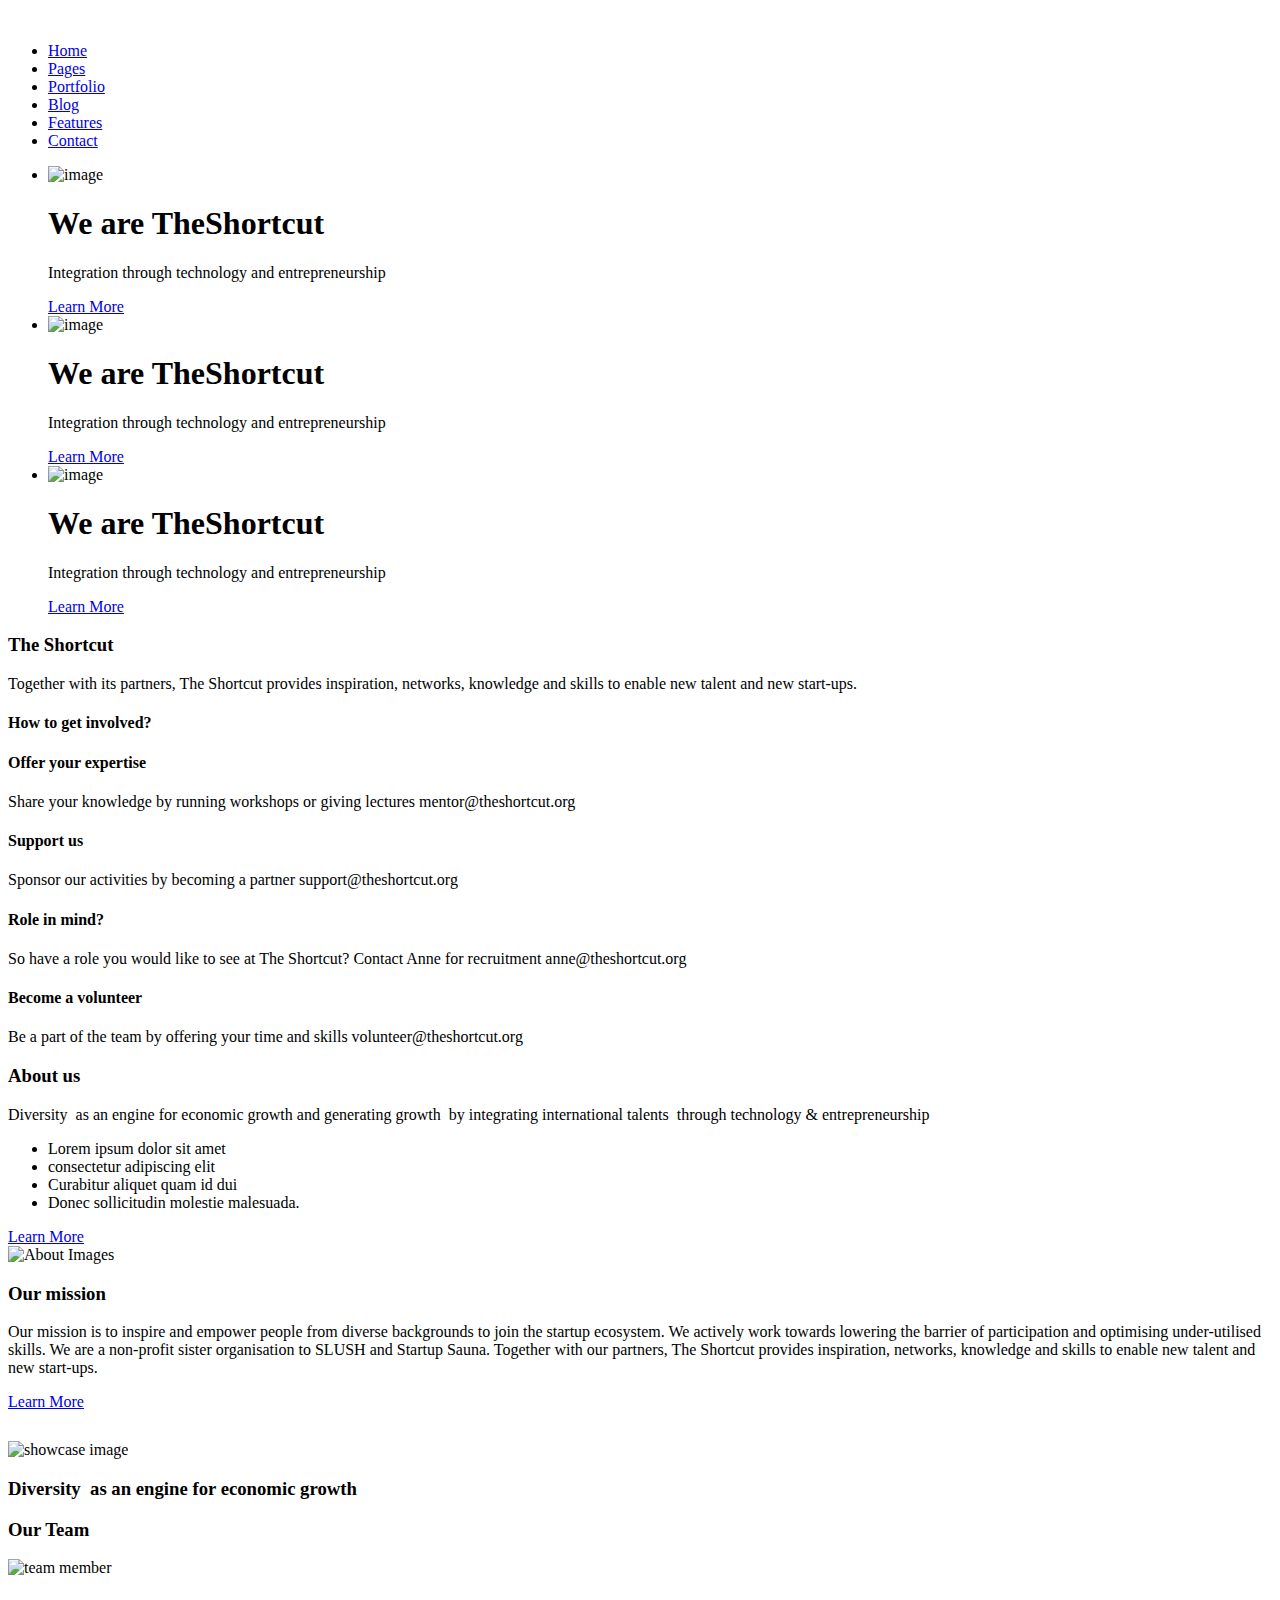
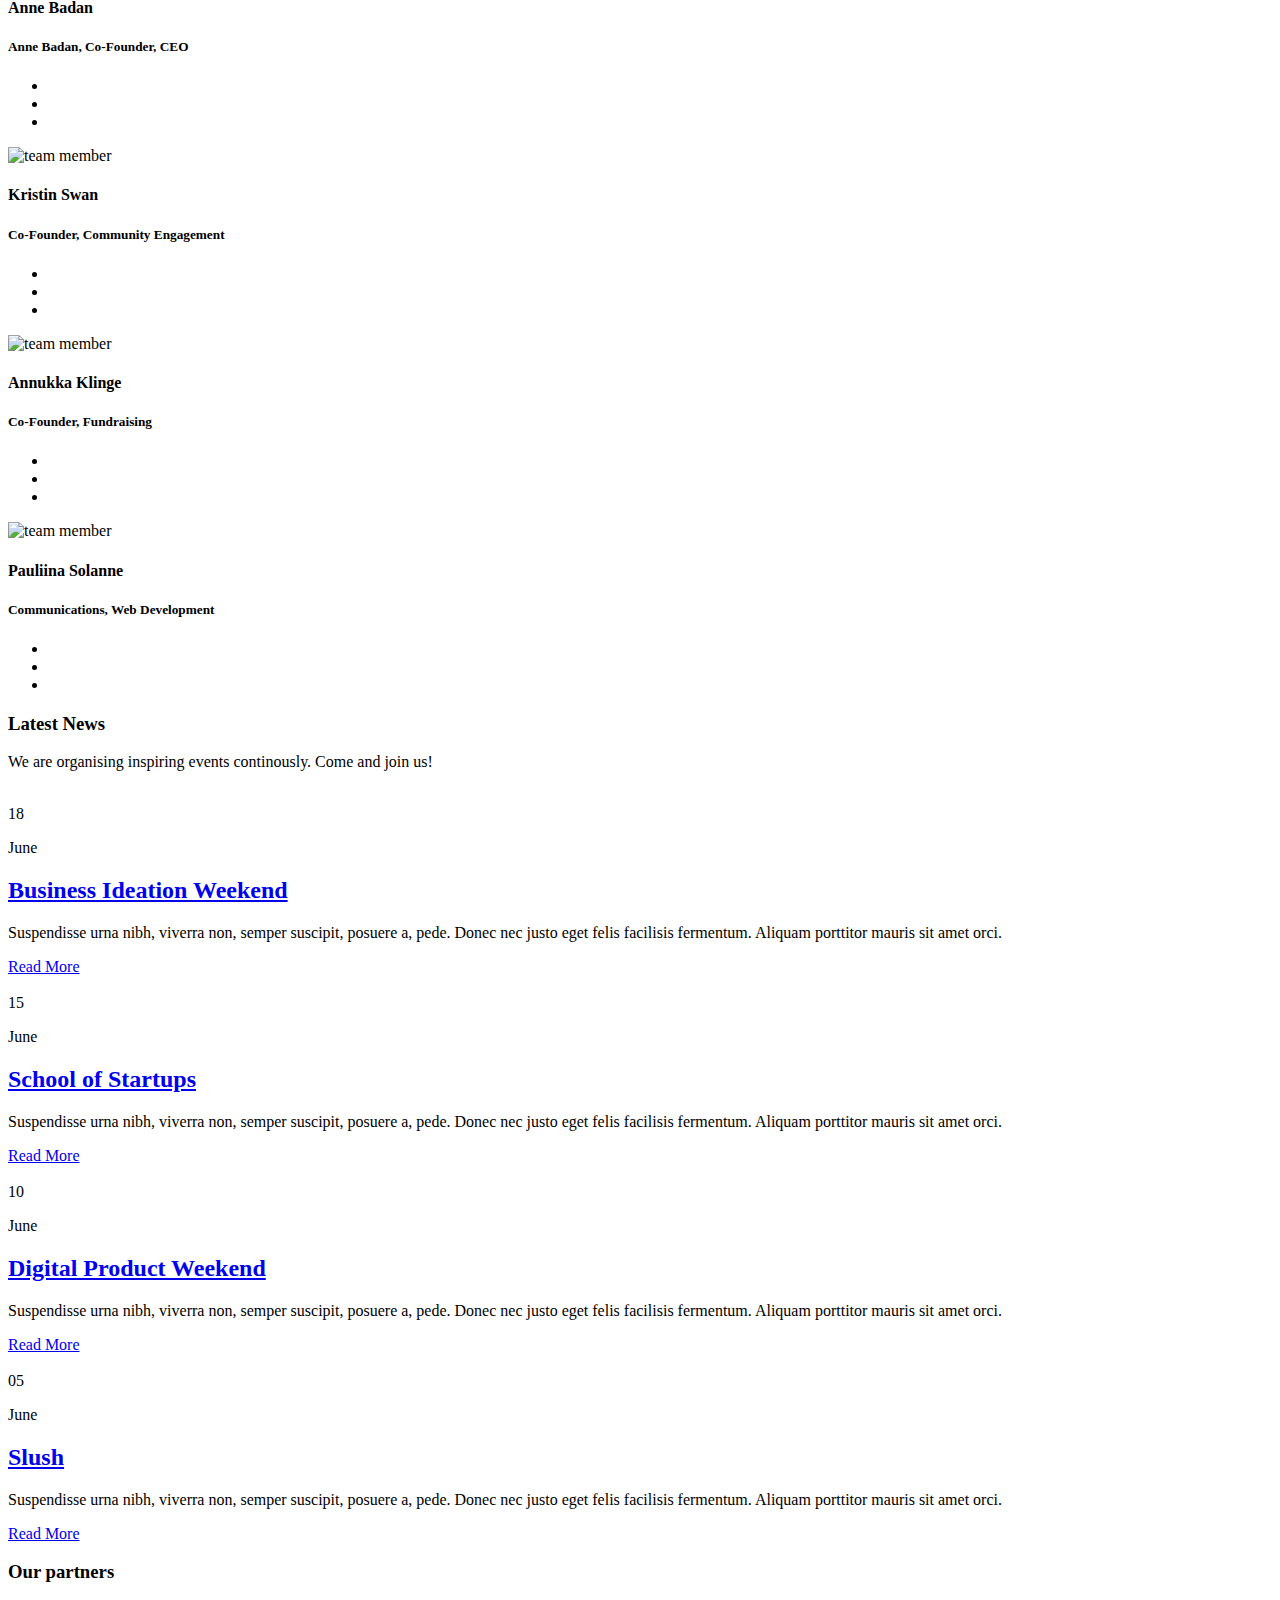
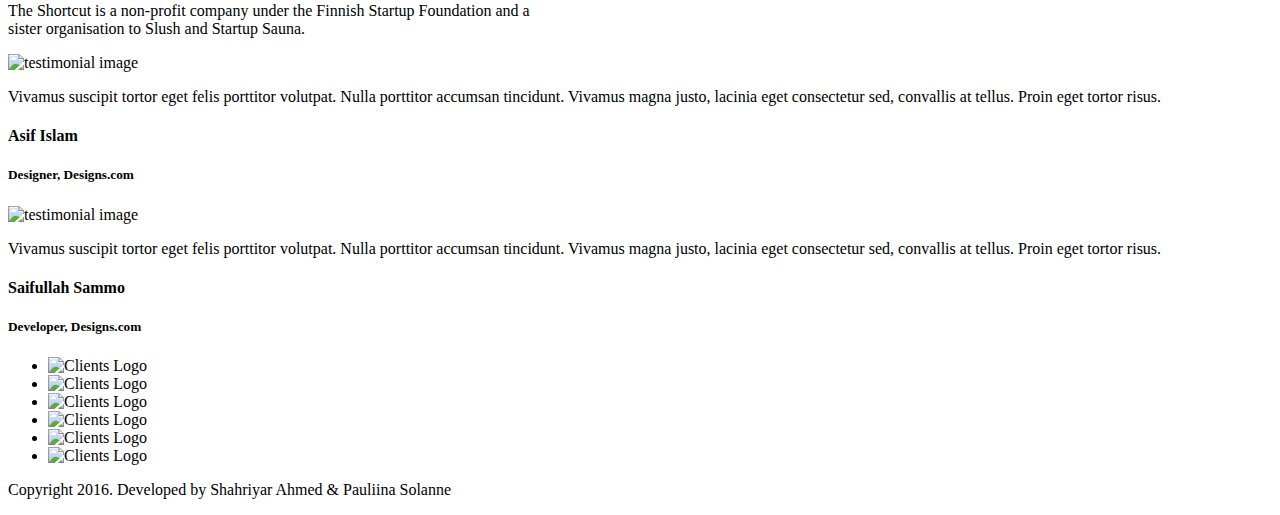
==== index.html @ edec4746 "new stuff" ====
<!DOCTYPE html>
<html lang="en-US">

<head>
    <meta charset="UTF-8" />

    <!-- Title -->
    <title>The Shortcut</title>

    <!-- Responsive Meta -->
    <meta name="viewport" content="width=device-width, initial-scale=1, maximum-scale=1">


    <!-- Favicons -->
    <!-- <link rel="shortcut icon" href="assets/favicon/favicon.ico"> -->

    <!-- CSS-->
    <!-- Bootstrap -->
    <link rel="stylesheet" href="assets/bootstrap/css/bootstrap.css">
    <!-- FontAwesome -->
    <link rel="stylesheet" href="assets/css/font-awesome.css">
    <!-- Line Icon -->
    <link rel="stylesheet" href="assets/css/icomoon.css">
    <link rel="stylesheet" href="assets/css/animate.css">
    <!-- Owl Carousel -->
    <link rel="stylesheet" href="assets/css/owl.carousel.css">
    <link rel="stylesheet" href="assets/css/owl.theme.css">
    <link rel="stylesheet" href="assets/css/owl.transitions.css">
    <link rel="stylesheet" href="assets/css/lightbox.css">

    <!-- Revolution Slider -->
    <link rel="stylesheet" href="assets/css/settings.css">
    <link rel="stylesheet" href="assets/css/layers.css">
    <link rel="stylesheet" href="assets/css/navigation.css">
    <!-- Template Style -->
    <link rel="stylesheet" href="assets/css/style.css">
    <!-- Responsive Style -->


    <!-- HTML5 shim, for IE6-8 support of HTML5 elements. All other JS at the end of file. -->
    <!--[if lt IE 9]>
        <script src="js/html5shiv.js"></script>
        <script src="js/respond.min.js"></script>
    <![endif]-->
</head>
<body>


	<header id="header-2">
		<div class="container clearfix">
			<div class="logo"><a href="index.html"><img alt="" src="assets/images/shortcutlogo.png"></a></div>
			<nav class="navigation">
				<ul>
					<li class="mega-menu current_page_item"><a href="#" >Home</a>

					</li>
					<li><a href="#">Pages</a>

					</li>

					<li class="mega-menu"><a href="portfolio-description.html">Portfolio</a>

					</li>
					<li><a href="blog.html">Blog</a>
					</li>
					<li><a href="#">Features</a>
                    </li>
					<li><a href="contact.html">Contact</a>

					</li>
				</ul>
			</nav><!-- End navigation -->
		</div><!-- End container -->
	</header><!-- End header -->



	<!-- Start Slider Section -->
	<!-- START REVOLUTION SLIDER-->
	<section>
		<div class="rev_slider_wrapper">
			<div id="main_slider" class="rev_slider"  data-version="5.0">
				<ul>
					<li data-transition="fade" class="slide_show"> <!-- Slide_show -->
						<img src="assets/images/hero5.jpg" alt="image">
						<div class="tp-caption tp-resizeme"
							 data-x="['left','left','left','left']" data-hoffset="['0','80','80','0']"
							 data-y="['middle','middle','middle','middle']" data-voffset="['-51','-53','-63','-75']"
							 data-transform_idle="o:1;"
							 data-whitespace="nowrap"
							 data-transform_in="x:50px;opacity:0;s:1000;e:Power3.easeOut;"
							 data-transform_out="s:1000;e:Power3.easeInOut;s:1000;e:Power3.easeInOut;"
							 data-start="1200"
							 data-splitin="none"
							 data-splitout="none"
							 data-responsive_offset="on">
							<h1>We <span>are</span> TheShortcut</h1>
						</div>
						<div class="tp-caption tp-resizeme banner_heading"
							 data-x="['left','left','left','left']" data-hoffset="['0','80','80','0']"
							 data-y="['middle','middle','middle','middle']" data-voffset="['64','64','54','24']"
							 data-transform_idle="o:1;"
							 data-transform_in="x:50px;opacity:0;s:1000;e:Power3.easeOut;"
							 data-transform_out="s:1000;e:Power3.easeInOut;s:1000;e:Power3.easeInOut;"
							 data-whitespace="nowrap"
							 data-start="1500"
							 data-splitin="none"
							 data-splitout="none"
							 data-responsive_offset="on">
							<p class="herotext">Integration through technology and entrepreneurship</p>
						</div>
						<div class="tp-caption tp-resizeme"
							 data-x="['left','left','left','left']" data-hoffset="['0','80','80','0']"
							 data-y="['middle','middle','middle','middle']" data-voffset="['154','154','144','124']"
							 data-transform_idle="o:1;"
							 data-transform_in="x:-50px;opacity:0;s:2000;e:Power3.easeOut;"
							 data-transform_out="s:1000;e:Power3.easeInOut;s:1000;e:Power3.easeInOut;"
							 data-whitespace="nowrap"
							 data-start="1800"
							 data-splitin="none"
							 data-splitout="none"
							 data-responsive_offset="on">
							 <a href="#" class="btn btn-primary transition3s">Learn More</a>
						</div>
					</li> <!-- /Slide_show -->

					<li data-transition="slideoverup" class="slide_show slide_2"> <!-- Slide2 -->
						<img src="assets/images/hero2.jpg" alt="image">

						<div class="main_heading tp-caption tp-resizeme title_container"
							 data-x="['center','center','center','center']" data-hoffset="['0','0','0','0']"
							 data-y="['middle','middle','middle','middle']" data-voffset="['-75','-75','-75','-75']"
							 data-transform_idle="o:1;"
							 data-transform_in="x:-50px;opacity:0;s:2000;e:Power3.easeOut;"
							 data-transform_out="s:1000;e:Power3.easeInOut;s:1000;e:Power3.easeInOut;"
							 data-whitespace="nowrap"
							 data-start="1300"
							 data-splitin="none"
							 data-splitout="none"
							 data-responsive_offset="on">
							 <h1>We are <span>TheShortcut</span></h1>
							 <span class="decor-equal"></span>
						</div>
						<div class="tp-caption tp-resizeme text-center"
							 data-x="['center','center','center','center']" data-hoffset="['0','0','0','0']"
							 data-y="['middle','middle','middle','middle']" data-voffset="['20','20','20','20']"
							 data-transform_idle="o:1;"
							 data-transform_in="x:50px;opacity:0;s:1000;e:Power3.easeOut;"
							 data-transform_out="s:1000;e:Power3.easeInOut;s:1000;e:Power3.easeInOut;"
							 data-whitespace="nowrap"
							 data-start="1500"
							 data-splitin="none"
							 data-splitout="none"
							 data-responsive_offset="on">
                <p class="herotext">Integration through technology and entrepreneurship</p>
              </div>
						<div class="tp-caption tp-resizeme text-center"
							 data-x="['center','center','center','center']" data-hoffset="['0','0','0','0']"
							 data-y="['middle','middle','middle','middle']" data-voffset="['126','126','126','126']"
							 data-transform_idle="o:1;"
							 data-transform_in="x:-50px;opacity:0;s:2000;e:Power3.easeOut;"
							 data-transform_out="s:1000;e:Power3.easeInOut;s:1000;e:Power3.easeInOut;"
							 data-whitespace="nowrap"
							 data-start="1200"
							 data-splitin="none"
							 data-splitout="none"
							 data-responsive_offset="on">
							 <a href="#" class="btn btn-primary transition3s">Learn More</a>
						</div>
					</li> <!-- /Slide2 -->


					<li data-transition="fade" class="slide_show"> <!-- Slide_show -->
						<img src="assets/images/hero3.jpg" alt="image">
						<div class="tp-caption tp-resizeme"
							 data-x="['left','left','left','left']" data-hoffset="['0','80','80','0']"
							 data-y="['middle','middle','middle','middle']" data-voffset="['-51','-53','-63','-75']"
							 data-transform_idle="o:1;"
							 data-whitespace="nowrap"
							 data-transform_in="x:50px;opacity:0;s:1000;e:Power3.easeOut;"
							 data-transform_out="s:1000;e:Power3.easeInOut;s:1000;e:Power3.easeInOut;"
							 data-start="1200"
							 data-splitin="none"
							 data-splitout="none"
							 data-responsive_offset="on">
							<h1>We <span>are</span> TheShortcut</h1>
						</div>
						<div class="tp-caption tp-resizeme banner_heading"
							 data-x="['left','left','left','left']" data-hoffset="['0','80','80','0']"
							 data-y="['middle','middle','middle','middle']" data-voffset="['64','64','54','24']"
							 data-transform_idle="o:1;"
							 data-transform_in="x:50px;opacity:0;s:1000;e:Power3.easeOut;"
							 data-transform_out="s:1000;e:Power3.easeInOut;s:1000;e:Power3.easeInOut;"
							 data-whitespace="nowrap"
							 data-start="1500"
							 data-splitin="none"
							 data-splitout="none"
							 data-responsive_offset="on">
              <p class="herotext">Integration through technology and entrepreneurship</p>
              </div>
						<div class="tp-caption tp-resizeme"
							 data-x="['left','left','left','left']" data-hoffset="['0','80','80','0']"
							 data-y="['middle','middle','middle','middle']" data-voffset="['154','154','144','124']"
							 data-transform_idle="o:1;"
							 data-transform_in="x:-50px;opacity:0;s:2000;e:Power3.easeOut;"
							 data-transform_out="s:1000;e:Power3.easeInOut;s:1000;e:Power3.easeInOut;"
							 data-whitespace="nowrap"
							 data-start="1800"
							 data-splitin="none"
							 data-splitout="none"
							 data-responsive_offset="on">
							 <a href="#" class="btn btn-primary transition3s">Learn More</a>
						</div>
					</li> <!-- /Slide_show -->


				</ul>
			</div>
		</div>
	</section>
	<!-- End Slider Section -->



	<!-- Start Feature Section -->
	<section class="section-padding">
		<div class="container">
			<div class="row">
				<div class="col-md-12">
					<div class="section-title text-center">
						<h3>The Shortcut</h3>
						<p>Together with its partners, The Shortcut provides
            inspiration, networks, knowledge and skills
            to enable new talent and new start-ups.</p>
            <h4 class="soft-whole">How to get involved?</h4>
					</div>
				</div>
			</div>
			<div class="row">
				<div class="col-md-3 col-sm-6">
					<div class="feature-1">
						<span><i class="icon-layers"></i></span>
						<div class="services-content">
							<h4>Offer your expertise</h4>
							<p>Share your knowledge by running workshops or giving lectures mentor@theshortcut.org</p>
						</div>
					</div>
				</div>
				<div class="col-md-3 col-sm-6">
					<div class="feature-1">
						<span><i class="icon-trophy"></i></span>
						<div class="services-content">
							<h4>Support us</h4>
							<p>Sponsor our activities by becoming a partner support@theshortcut.org</p>
						</div>
					</div>
				</div>
				<div class="col-md-3 col-sm-6">
					<div class="feature-1">
						<span><i class="icon-gears"></i></span>
						<div class="services-content">
							<h4>Role in mind?</h4>
							<p>So have a role you would like to see at The Shortcut? Contact Anne for recruitment anne@theshortcut.org</p>
						</div>
					</div>
				</div>
				<div class="col-md-3 col-sm-6">
					<div class="feature-1">
						<span><i class="icon-profile-male"></i></span>
						<div class="services-content">
							<h4>Become a volunteer</h4>
							<p>Be a part of the team by offering your time and skills volunteer@theshortcut.org</p>
						</div>
					</div>
				</div>
			</div>
		</div>
	</section>
	<!-- End Feature Section -->



	<!-- Start ABout Us Section -->
	<section class="section-padding ash-bg">
		<div class="container">
			<div class="row">
				<div class="col-md-12">
					<div class="section-title text-center">
						<h3>About us</h3>
						<p>Diversity  as an engine for economic growth and generating growth  by integrating international talents  through technology & entrepreneurship</p>
					</div>
				</div>
			</div>
			<div class="row">
				<div class="col-md-6 col-sm-6">
					<div class="about-text">

						<ul>
							<li>Lorem ipsum dolor sit amet</li>
							<li>consectetur adipiscing elit</li>
							<li>Curabitur aliquet quam id dui</li>
							<li>Donec sollicitudin molestie malesuada.</li>
						</ul>
						<a href="#" class="btn btn-primary">Learn More</a>
					</div>
				</div>
				<div class="col-md-6 col-sm-6">
					<div class="about-image">
						<img src="assets/images/shortcut1.png" alt="About Images">
					</div>
				</div>
			</div>
		</div>
	</section>
	<!-- End ABout Us Section -->


	<!-- Start Counter Section-->
	<section class="counter-section">
		<!-- <div class="container">
			<div class="row">
				<div class="col-md-3 col-sm-6">
					<div class="statistic-post">
						<p><span class="timer" data-from="0" data-to="125"></span></p>
						<h4>Members</h4>
					</div>
				</div>
				<div class="col-md-3 col-sm-6">
					<div class="statistic-post">
						<p><span class="timer" data-from="0" data-to="100"></span></p>
						<h4>Events this year</h4>
					</div>
				</div>
				<div class="col-md-3 col-sm-6">
					<div class="statistic-post">
						<p><span class="timer" data-from="0" data-to="45"></span></p>
						<h4>Completed courses</h4>
					</div>
				</div>
				<div class="col-md-3 col-sm-6">
					<div class="statistic-post">
						<p><span class="timer" data-from="0" data-to="25"></span></p>
						<h4>Partner companies</h4>
					</div>
				</div>
			</div>
		</div> -->
	</section>
	<!-- End Counter Section-->




	<!-- Start About Section -2 -->
	<section class="section-padding ash-bg">
		<div class="container">
			<div class="row showcase-section">
				<div class="col-md-6">
					<div class="about-text" style="margin-bottom: 30px;">
						<h3>Our mission</h3>
						<p>Our mission is to inspire and empower people from diverse backgrounds to join the startup ecosystem. We actively work towards lowering the barrier of participation and optimising under-utilised skills. We are a non-profit sister organisation to SLUSH and Startup Sauna. Together with our partners, The Shortcut provides inspiration, networks, knowledge and skills to enable new talent and new start-ups.</p>
						<a href="#" class="btn btn-primary">Learn More</a>
					</div>
				</div>
				<div class="col-md-6">
					<img src="assets/images/shortcut1.png" alt="showcase image">
				</div>
			</div>
		</div>
	</section>
	<!-- End About Section -2 -->

	<!-- Start Call to action style 2 -->
	<section id="call-to-action-2">
		<div class="container">
			<div class="row">
				<div class="col-md-12 col-sm-12">
					<h3>Diversity  as an engine for economic growth</h3>
				</div>
			</div>
		</div>
	</section>
	<!-- End Call to action style 2 -->


	<!-- Start Team Section -->
	<section class="section-padding">
		<div class="container">
			<div class="row">
				<div class="col-md-12">
					<div class="section-title text-center">
						<h3>Our Team</h3>
					</div>
				</div>
			</div>
			<div class="row">
				<div class="col-md-3 col-sm-6">
					<div class="team-member">
						<img src="assets/images/team/team_2.jpg" alt="team member">
						<div class="team-member-details">
							<h4>Anne Badan</h4>
							<h5>Anne Badan, Co-Founder, CEO</h5>
							<ul class="team-social">
								<li><a href="#"><i class="icon-facebook"></i></a></li>
								<li><a href="#"><i class="icon-twitter"></i></a></li>
								<li><a href="#"><i class="icon-googleplus"></i></a></li>
							</ul>
						</div>
					</div>
				</div>
				<div class="col-md-3 col-sm-6">
					<div class="team-member">
						<img src="assets/images/team/team_4.jpg" alt="team member">
						<div class="team-member-details">
							<h4>Kristin Swan</h4>
							<h5>Co-Founder, Community Engagement</h5>
							<ul class="team-social">
								<li><a href="#"><i class="icon-facebook"></i></a></li>
								<li><a href="#"><i class="icon-twitter"></i></a></li>
								<li><a href="#"><i class="icon-linkedin"></i></a></li>
							</ul>
						</div>
					</div>
				</div>
				<div class="col-md-3 col-sm-6">
					<div class="team-member">
						<img src="assets/images/team/team_3.jpg" alt="team member">
						<div class="team-member-details">
							<h4>Annukka Klinge</h4>
							<h5>Co-Founder, Fundraising</h5>
							<ul class="team-social">
								<li><a href="#"><i class="icon-facebook"></i></a></li>
								<li><a href="#"><i class="icon-twitter"></i></a></li>
								<li><a href="#"><i class="icon-linkedin"></i></a></li>
							</ul>
						</div>
					</div>
				</div>
				<div class="col-md-3 col-sm-6">
					<div class="team-member">
						<img src="assets/images/team/team_1.jpg" alt="team member">
						<div class="team-member-details">
							<h4>Pauliina Solanne</h4>
							<h5>Communications, Web Development</h5>
							<ul class="team-social">
								<li><a href="#"><i class="icon-facebook"></i></a></li>
								<li><a href="#"><i class="icon-twitter"></i></a></li>
								<li><a href="#"><i class="icon-linkedin"></i></a></li>
							</ul>
						</div>
					</div>
				</div>
			</div>
		</div>
	</section>
	<!-- End Team Section -->



	<!-- Start Latest News Section -->
	<section class="section-padding ash-bg">
			<div class="row">
				<div class="col-md-12">
					<div class="section-title text-center">
						<h3>Latest News</h3>
						<p>We are organising inspiring events continously. Come and join us!</p>
					</div>
				</div>
			</div>
					<div class="news-box">

							<div class="item news-post">
								<img src="assets/images/blog/blog1.jpg" alt="">
								<div class="news-content">
									<div class="date-post">
										<span>18</span>
										<p>June</p>
									</div>
									<div class="news-content-text">
										<h2><a href="single-post.html">Business Ideation Weekend</a></h2>
										<p>Suspendisse urna nibh, viverra non, semper suscipit, posuere a, pede. Donec nec justo eget felis facilisis fermentum.  Aliquam porttitor mauris sit amet orci.</p>
										<a href="#" class="btn btn-primary">Read More</a>
									</div>
								</div>
							</div>

							<div class="item news-post">
								<img src="assets/images/blog/blog2.jpg" alt="">
								<div class="news-content">
									<div class="date-post">
										<span>15</span>
										<p>June</p>
									</div>
									<div class="news-content-text">
										<h2><a href="single-post.html">School of Startups</a></h2>
										<p>Suspendisse urna nibh, viverra non, semper suscipit, posuere a, pede. Donec nec justo eget felis facilisis fermentum.  Aliquam porttitor mauris sit amet orci. </p>
										<a href="#" class="btn btn-primary">Read More</a>
									</div>
								</div>
							</div>

							<div class="item news-post">
								<img src="assets/images/blog/blog3.jpg" alt="">
								<div class="news-content">
									<div class="date-post">
										<span>10</span>
										<p>June</p>
									</div>
									<div class="news-content-text">
										<h2><a href="single-post.html">Digital Product Weekend</a></h2>
										<p>Suspendisse urna nibh, viverra non, semper suscipit, posuere a, pede. Donec nec justo eget felis facilisis fermentum.  Aliquam porttitor mauris sit amet orci.</p>

										<a href="#" class="btn btn-primary">Read More</a>
									</div>
								</div>
							</div>

							<div class="item news-post">
								<img src="https://jobspotting.com/wp-content/uploads/2016/09/22318571084_c09ccb484f_z.jpg" style="max-height:198px" alt="">
								<div class="news-content">
									<div class="date-post">
										<span>05</span>
										<p>June</p>
									</div>
									<div class="news-content-text">
										<h2><a href="single-post.html">Slush </a></h2>
										<p>Suspendisse urna nibh, viverra non, semper suscipit, posuere a, pede. Donec nec justo eget felis facilisis fermentum.  Aliquam porttitor mauris sit amet orci.</p>
										<a href="#" class="btn btn-primary">Read More</a>
									</div>
								</div>
							</div>

					</div>
	</section>
	<!-- End Latest News Section -->


	<!-- Start Testimonial Section -->
	<section class="section-padding">
		<div class="container">
			<div class="row">
				<div class="col-md-12">
					<div class="section-title text-center">
						<h3>Our partners</h3>
						<p>The Shortcut is a non-profit company under the Finnish Startup Foundation and a <br>sister organisation to Slush and Startup Sauna.</p>
					</div>
				</div>
			</div>
			<div class="row">
				<div class="col-md-6">
					<div class="testimonial">
						<div class="testimonial-item">
							<img src="assets/images/face_1.jpg" alt="testimonial image">
							<p>Vivamus suscipit tortor eget felis porttitor volutpat. Nulla porttitor accumsan tincidunt. Vivamus magna justo, lacinia eget consectetur sed, convallis at tellus. Proin eget tortor risus.</p>
							<h4>Asif Islam</h4>
							<h5>Designer, Designs.com</h5>
						</div>
						<div class="testimonial-item">
							<img src="assets/images/face_3.jpg" alt="testimonial image">
							<p>Vivamus suscipit tortor eget felis porttitor volutpat. Nulla porttitor accumsan tincidunt. Vivamus magna justo, lacinia eget consectetur sed, convallis at tellus. Proin eget tortor risus.</p>
							<h4>Saifullah Sammo</h4>
							<h5>Developer, Designs.com</h5>
						</div>
					</div>
				</div>
				<div class="col-md-6">
					<div class="clients">
						<ul>
							<li><img src="assets/images/client/client11.png" alt="Clients Logo"></li>
							<li><img src="assets/images/client/client22.png" alt="Clients Logo"></li>
							<li><img src="assets/images/client/client33.png" alt="Clients Logo"></li>
							<li><img src="assets/images/client/client44.png" alt="Clients Logo"></li>
							<li><img src="assets/images/client/client55.png" alt="Clients Logo"></li>
							<li><img src="assets/images/client/client66.png" alt="Clients Logo"></li>
						</ul>
					</div>
				</div>
			</div>
		</div>
	</section>
	<!-- End Testimonial Section -->



	<!-- Start Footer Section -->
	<!-- <section class="footer-section">
		<div class="container">
			<div class="row">
				<div class="col-md-3 col-sm-6">
					<div class="section-title-2">
						<h3>About The Shortcut</h3>
					</div>
					<div class="footer-about">
						<p>Curabitur aliquet quam dui posuere blandit Donec sollicitudin molestie malesuada pellen ipsum id orci porta dapibus vivamus suscipit tortor eget felis porttitor volutpat.</p>
						<ul class="footer-social">
							<li><a href="#"><i class="icon-facebook"></i></a></li>
							<li><a href="#"><i class="icon-twitter"></i></a></li>
							<li><a href="#"><i class="icon-linkedin"></i></a></li>
						</ul>
					</div>
				</div>

				<div class="col-md-3 col-sm-6">
					<div class="section-title-2">
						<h3>Recent Posts</h3>
					</div>
					<div class="footer-recent-post">
						<ul>
							<li>
								<h4><a href="#">Aenean sed justo tincidunt vulputate</a></h4>
								<span>26 Mar, 2016</span>
							</li>
							<li>
								<h4><a href="#">Sed justo aenean justo tincidunt aenean vulputate</a></h4>
								<span>26 Mar, 2016</span>
							</li>
							<li>
								<h4><a href="#">Justo aenean sed justo tincidunt vulputate</a></h4>
								<span>26 Mar, 2016</span>
							</li>
						</ul>
					</div>
				</div>

				<div class="col-md-3 col-sm-6">
					<div class="section-title-2">
						<h3>Our Gallery</h3>
					</div>
					<div class="photo-gallery">
                        <ul class="gallery-list">
                            <li>
                                <a href="assets/images/portfolio/img1.jpg" data-lightbox="picture-1">
                                    <img src="assets/images/portfolio/img1.jpg" alt="" class="img-responsive">
                                </a>
                            </li>
                            <li>
                                <a href="assets/images/portfolio/img2.jpg" data-lightbox="picture-2">
                                    <img src="assets/images/portfolio/img2.jpg" alt="" class="img-responsive">
                                </a>
                            </li>
                            <li>
                                <a href="assets/images/portfolio/img3.jpg" data-lightbox="picture-3">
                                    <img src="assets/images/portfolio/img3.jpg" alt="" class="img-responsive">
                                </a>
                            </li>
                            <li>
                                <a href="assets/images/portfolio/img1.jpg" data-lightbox="picture-1">
                                    <img src="assets/images/portfolio/img1.jpg" alt="" class="img-responsive">
                                </a>
                            </li>
                            <li>
                                <a href="assets/images/portfolio/img2.jpg" data-lightbox="picture-2">
                                    <img src="assets/images/portfolio/img2.jpg" alt="" class="img-responsive">
                                </a>
                            </li>
                            <li>
                                <a href="assets/images/portfolio/img3.jpg" data-lightbox="picture-3">
                                    <img src="assets/images/portfolio/img3.jpg" alt="" class="img-responsive">
                                </a>
                            </li>
                        </ul>
                    </div>
				</div>

				<div class="col-md-3 col-sm-6">
					<div class="section-title-2">
						<h3>Useful Links</h3>
					</div>
					<div class="footer-link">
						<ul>
							<li><a href="#">Curabitur egestas nisl</a></li>
							<li><a href="#">Sed tium vehicula tristique</a></li>
							<li><a href="#">Nam elementum eleifend</a></li>
							<li><a href="#">Sed tium vehicula tristique</a></li>
							<li><a href="#">Nam elementum eleifend</a></li>
						</ul>
					</div>
				</div>

			</div>
		</div> -->
	</section>
	<!-- End Footer Section -->

	<!-- Start Copyright Section -->
	<section class="copyright-section text-center">
		<div class="container">
			<div class="row">
				<div class="col-md-12">
					<p>Copyright 2016. Developed by Shahriyar Ahmed & Pauliina Solanne</p>
				</div>
			</div>
		</div>
	</section>
	<!-- End Copyright Section -->










    <!-- Javascript Files -->
    <script type="text/javascript" src="assets/js/jquery.js"></script>
    <script type="text/javascript" src="assets/bootstrap/js/bootstrap.js"></script>
    <script type="text/javascript" src="assets/js/jquery.appear.js"></script>
    <script type="text/javascript" src="assets/js/jquery.isotope.min.js"></script>
    <script type="text/javascript" src="assets/js/waypoint.min.js"></script>
    <script type="text/javascript" src="assets/js/owl.carousel.min.js"></script>
    <script type="text/javascript" src="assets/js/jquery.countTo.js"></script>
    <script type="text/javascript" src="assets/js/jquery.fitvids.js"></script>
    <script type="text/javascript" src="assets/js/jquery.mb.YTPlayer.js"></script>
    <script type="text/javascript" src="assets/js/lightbox.js"></script>
    <script type="text/javascript" src="assets/js/jquery.themepunch.revolution.min.js"></script>
    <script type="text/javascript" src="assets/js/jquery.themepunch.tools.min.js"></script>
    <script type="text/javascript" src="assets/js/extensions/revolution.extension.slideanims.min.js"></script>
	<script type="text/javascript" src="assets/js/extensions/revolution.extension.layeranimation.min.js"></script>
	<script type="text/javascript" src="assets/js/extensions/revolution.extension.navigation.min.js"></script>
	<script type="text/javascript" src="assets/js/extensions/revolution.extension.video.min.js"></script>


    <script type="text/javascript" src="assets/js/script.js"></script>
</body>
</html>
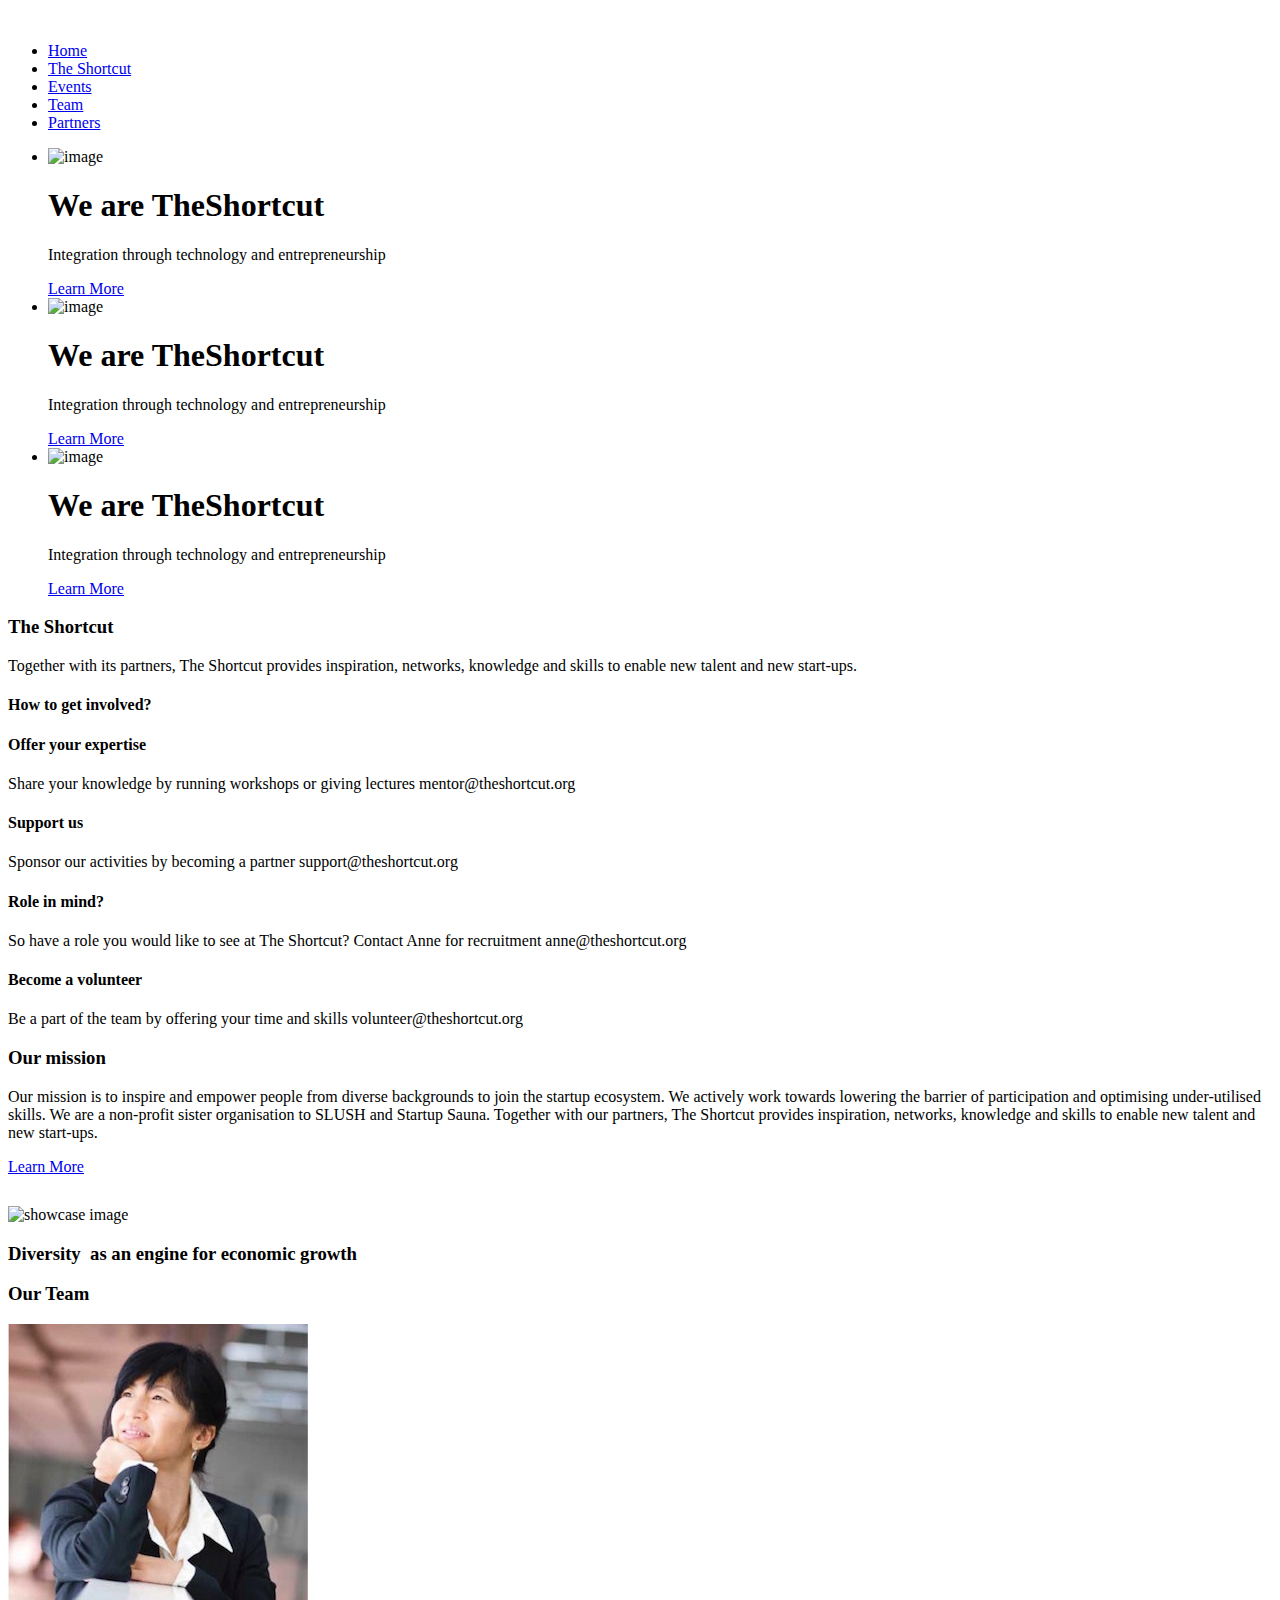
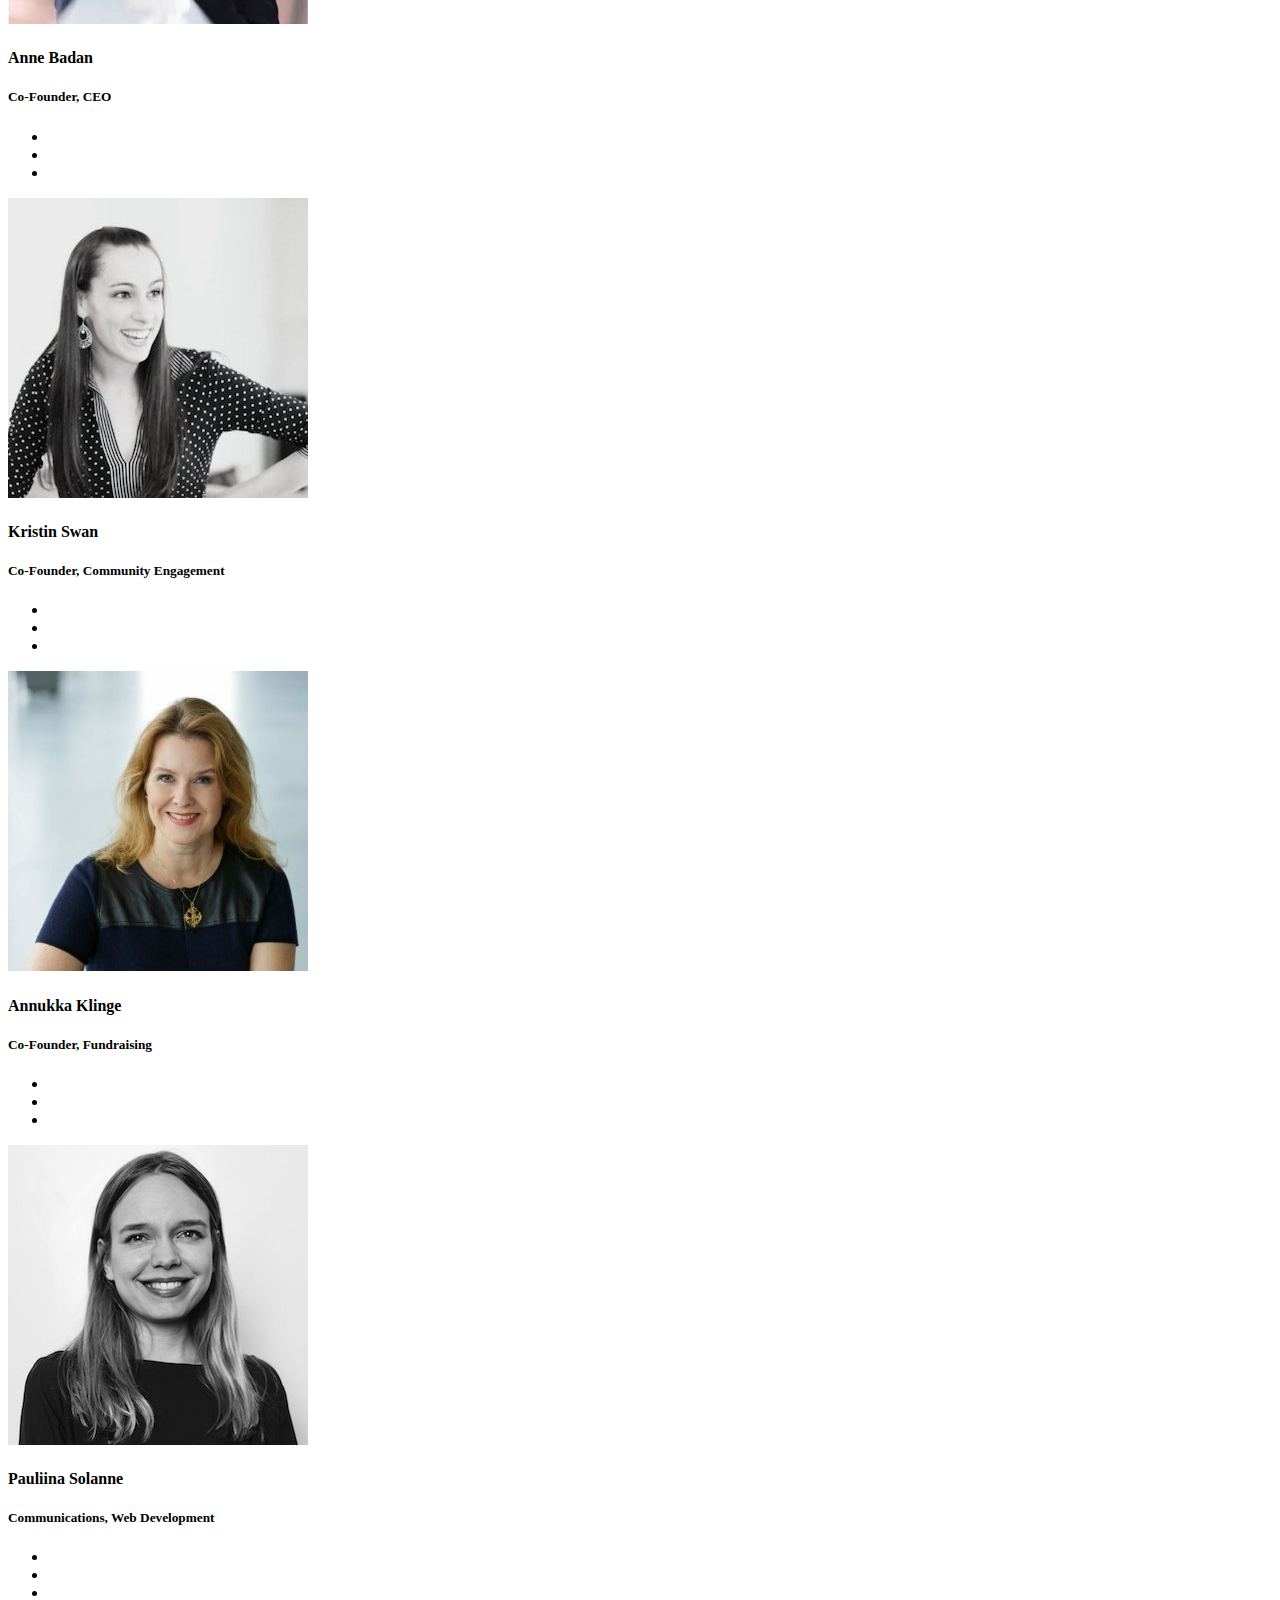
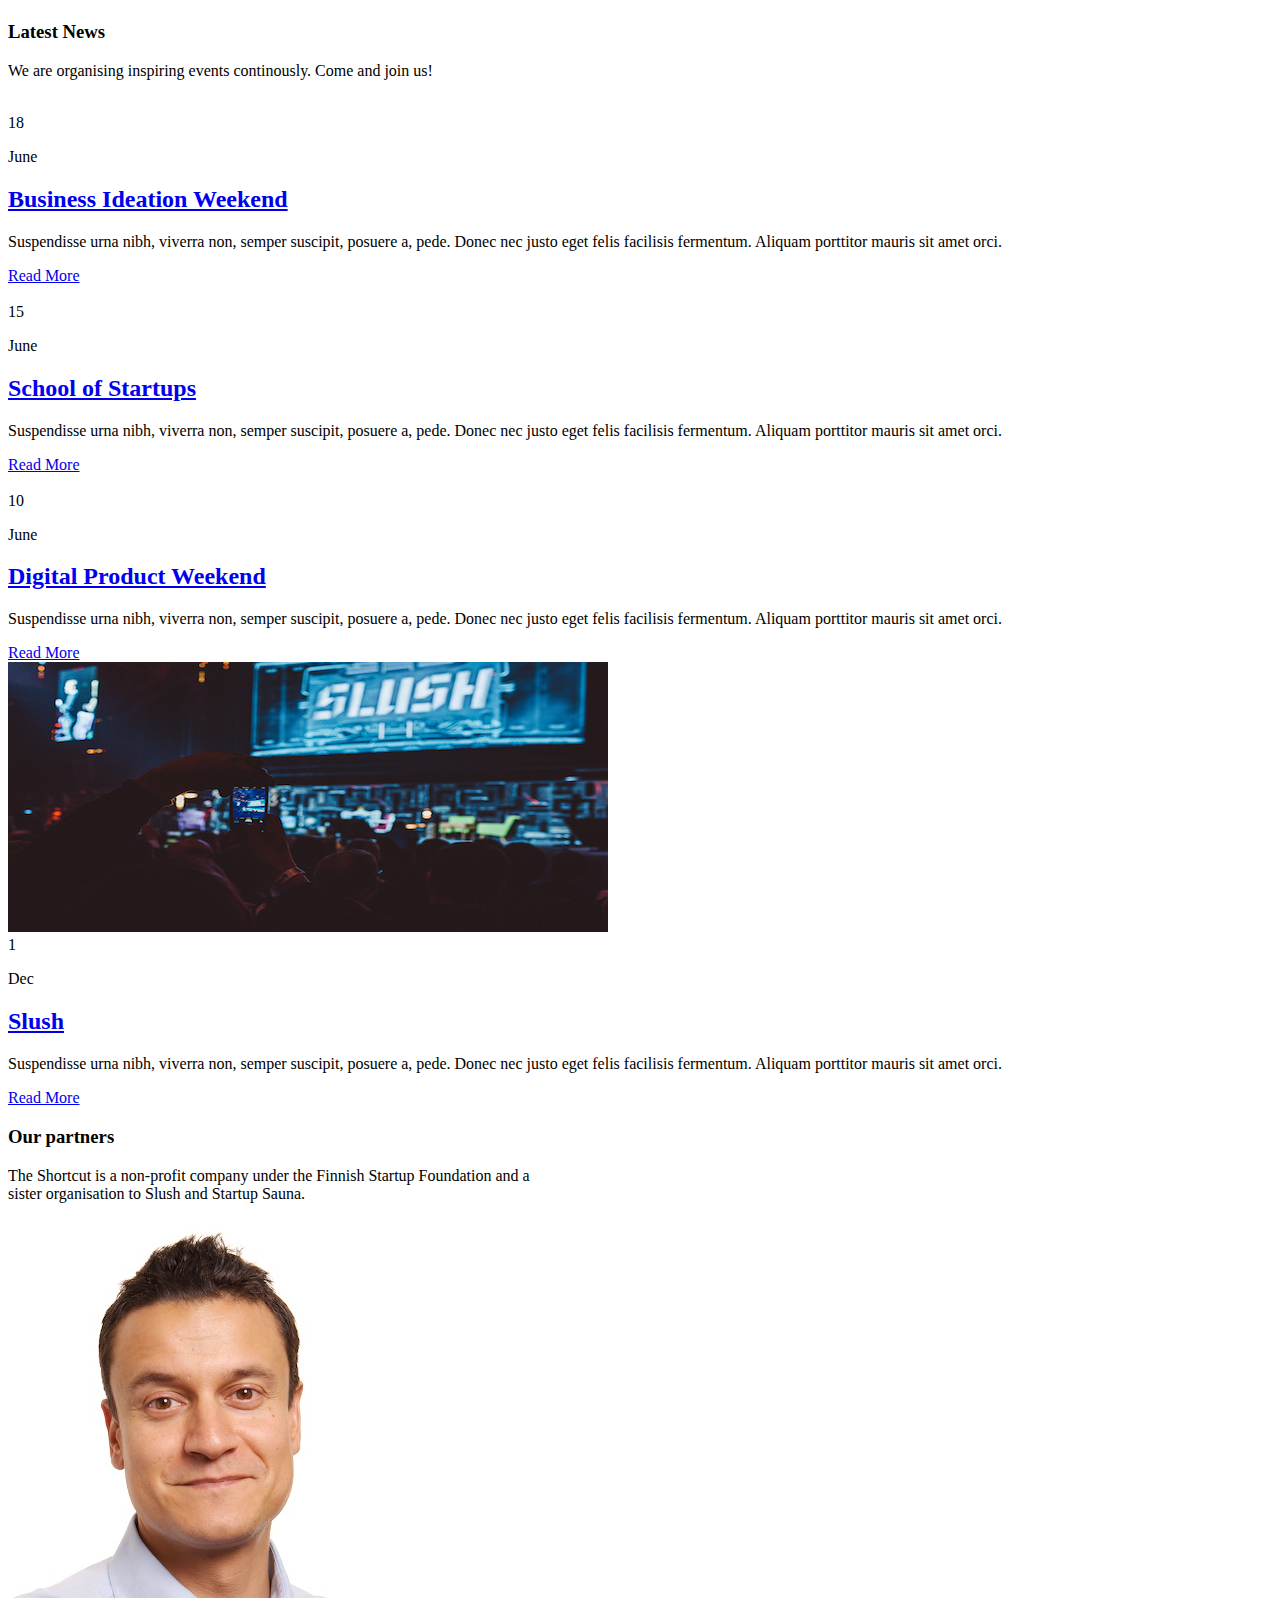
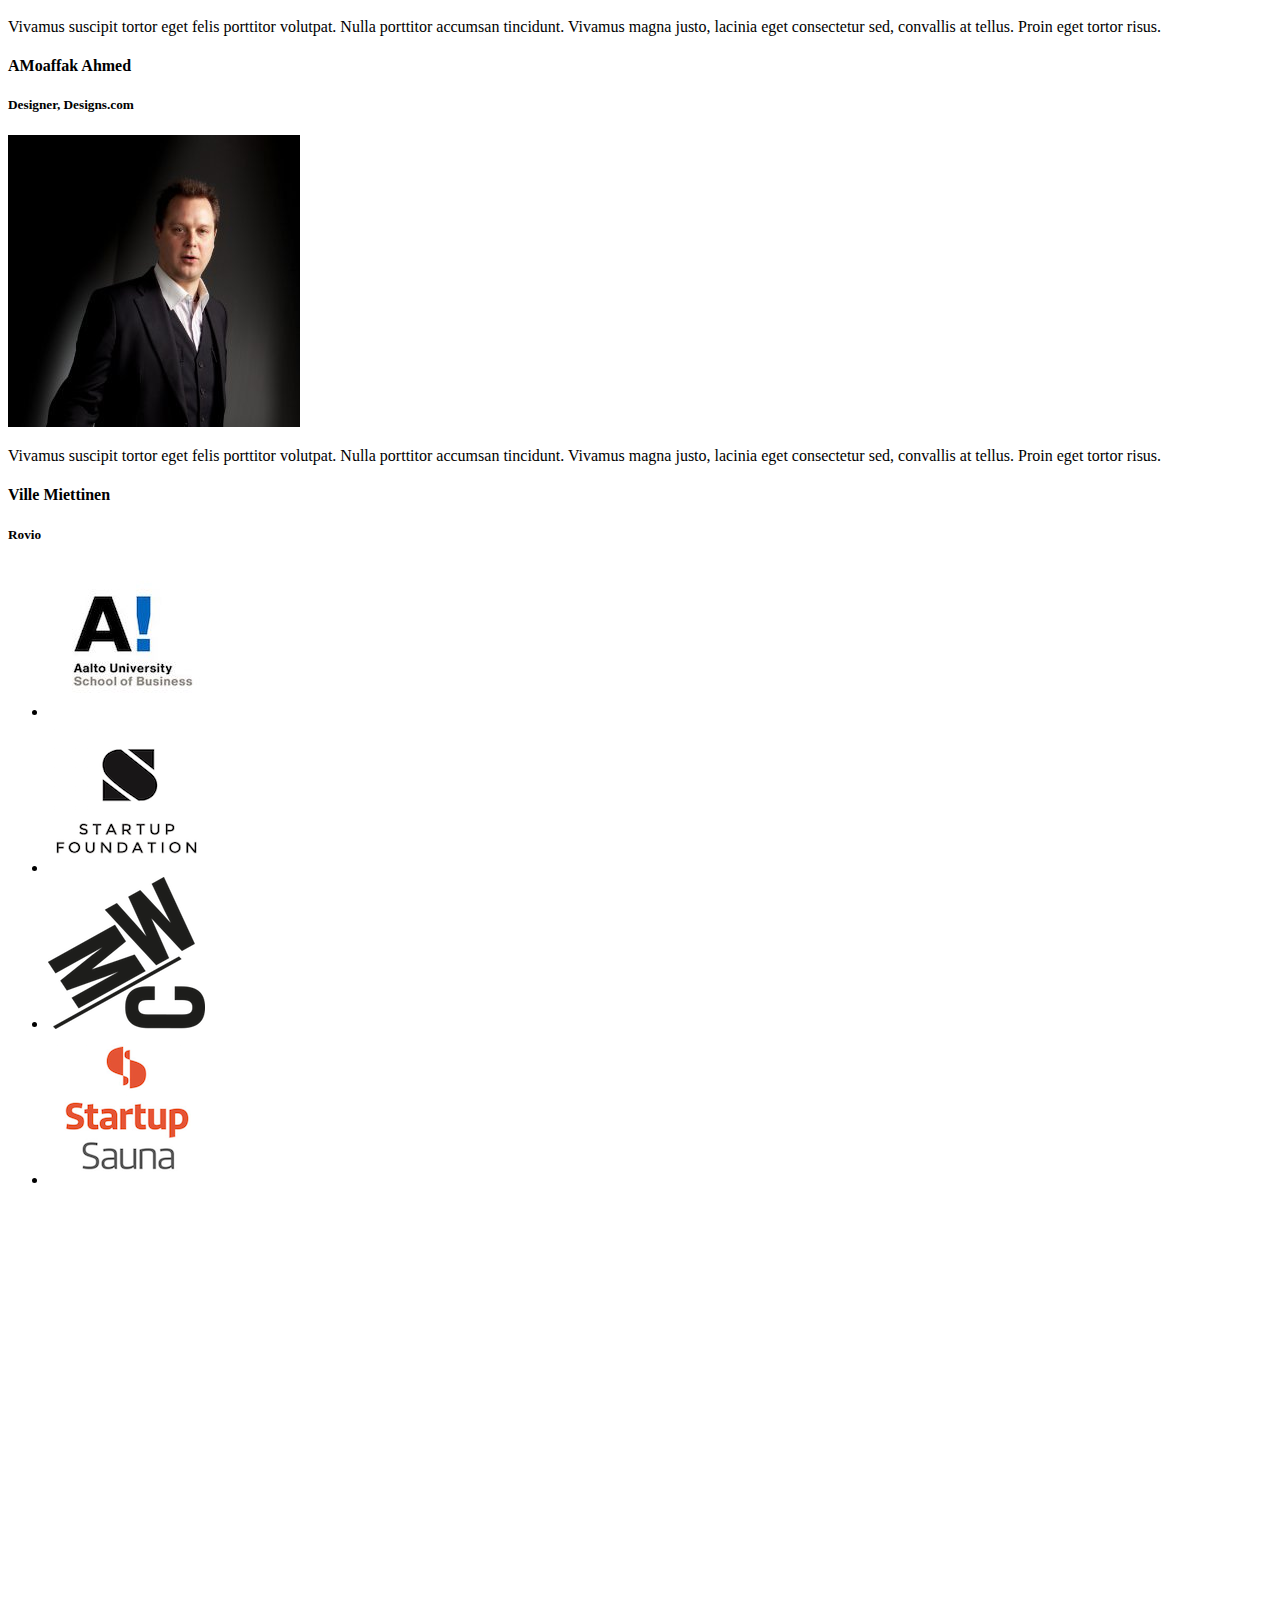
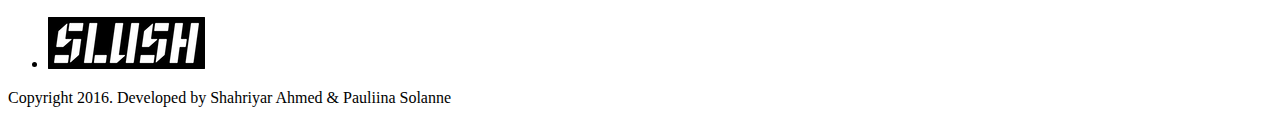
==== commit f0d122ef: "getting there" ====
--- a/index.html
+++ b/index.html
@@ -27,6 +27,7 @@
     <link rel="stylesheet" href="assets/css/owl.theme.css">
     <link rel="stylesheet" href="assets/css/owl.transitions.css">
     <link rel="stylesheet" href="assets/css/lightbox.css">
+    <link rel="shortcut icon" href="assets/images/favicon.png" />
 
     <!-- Revolution Slider -->
     <link rel="stylesheet" href="assets/css/settings.css">
@@ -54,20 +55,17 @@
 					<li class="mega-menu current_page_item"><a href="#" >Home</a>
 
 					</li>
-					<li><a href="#">Pages</a>
+					<li><a href="#shortcut">The Shortcut</a>
 
 					</li>
 
-					<li class="mega-menu"><a href="portfolio-description.html">Portfolio</a>
+					<li><a href="#events">Events</a>
 
 					</li>
-					<li><a href="blog.html">Blog</a>
+					<li><a href="#team">Team</a>
 					</li>
-					<li><a href="#">Features</a>
-                    </li>
-					<li><a href="contact.html">Contact</a>
-
-					</li>
+					<li><a href="#partners">Partners</a></li>
+
 				</ul>
 			</nav><!-- End navigation -->
 		</div><!-- End container -->
@@ -223,7 +221,7 @@
 
 
 	<!-- Start Feature Section -->
-	<section class="section-padding">
+	<section class="section-padding" id="shortcut">
 		<div class="container">
 			<div class="row">
 				<div class="col-md-12">
@@ -281,7 +279,7 @@
 
 
 	<!-- Start ABout Us Section -->
-	<section class="section-padding ash-bg">
+	<!-- <section class="section-padding ash-bg">
 		<div class="container">
 			<div class="row">
 				<div class="col-md-12">
@@ -315,12 +313,12 @@
 				</div>
 			</div>
 		</div>
-	</section>
+	</section> -->
 	<!-- End ABout Us Section -->
 
 
 	<!-- Start Counter Section-->
-	<section class="counter-section">
+	<!-- <section class="counter-section"> -->
 		<!-- <div class="container">
 			<div class="row">
 				<div class="col-md-3 col-sm-6">
@@ -349,7 +347,7 @@
 				</div>
 			</div>
 		</div> -->
-	</section>
+	<!-- </section> -->
 	<!-- End Counter Section-->
 
 
@@ -390,7 +388,7 @@
 
 
 	<!-- Start Team Section -->
-	<section class="section-padding">
+	<section class="section-padding" id="team">
 		<div class="container">
 			<div class="row">
 				<div class="col-md-12">
@@ -402,10 +400,10 @@
 			<div class="row">
 				<div class="col-md-3 col-sm-6">
 					<div class="team-member">
-						<img src="assets/images/team/team_2.jpg" alt="team member">
+						<img src="assets/images/team/annebadan.jpg" alt="team member">
 						<div class="team-member-details">
 							<h4>Anne Badan</h4>
-							<h5>Anne Badan, Co-Founder, CEO</h5>
+							<h5>Co-Founder, CEO</h5>
 							<ul class="team-social">
 								<li><a href="#"><i class="icon-facebook"></i></a></li>
 								<li><a href="#"><i class="icon-twitter"></i></a></li>
@@ -416,7 +414,7 @@
 				</div>
 				<div class="col-md-3 col-sm-6">
 					<div class="team-member">
-						<img src="assets/images/team/team_4.jpg" alt="team member">
+						<img src="assets/images/team/kristinswan.jpg" alt="team member">
 						<div class="team-member-details">
 							<h4>Kristin Swan</h4>
 							<h5>Co-Founder, Community Engagement</h5>
@@ -430,7 +428,7 @@
 				</div>
 				<div class="col-md-3 col-sm-6">
 					<div class="team-member">
-						<img src="assets/images/team/team_3.jpg" alt="team member">
+						<img src="assets/images/team/annukkaklinge.jpg" alt="team member">
 						<div class="team-member-details">
 							<h4>Annukka Klinge</h4>
 							<h5>Co-Founder, Fundraising</h5>
@@ -444,7 +442,7 @@
 				</div>
 				<div class="col-md-3 col-sm-6">
 					<div class="team-member">
-						<img src="assets/images/team/team_1.jpg" alt="team member">
+						<img src="assets/images/team/pauliinasolanne.jpg" alt="team member">
 						<div class="team-member-details">
 							<h4>Pauliina Solanne</h4>
 							<h5>Communications, Web Development</h5>
@@ -464,7 +462,7 @@
 
 
 	<!-- Start Latest News Section -->
-	<section class="section-padding ash-bg">
+	<section class="section-padding ash-bg" id="events">
 			<div class="row">
 				<div class="col-md-12">
 					<div class="section-title text-center">
@@ -522,14 +520,14 @@
 							</div>
 
 							<div class="item news-post">
-								<img src="https://jobspotting.com/wp-content/uploads/2016/09/22318571084_c09ccb484f_z.jpg" style="max-height:198px" alt="">
+								<img src="assets/images/blog/slush.jpg" alt="" class="img-responsive">
 								<div class="news-content">
 									<div class="date-post">
-										<span>05</span>
-										<p>June</p>
+										<span>1</span>
+										<p>Dec</p>
 									</div>
 									<div class="news-content-text">
-										<h2><a href="single-post.html">Slush </a></h2>
+										<h2><a href="single-post.html">Slush</a></h2>
 										<p>Suspendisse urna nibh, viverra non, semper suscipit, posuere a, pede. Donec nec justo eget felis facilisis fermentum.  Aliquam porttitor mauris sit amet orci.</p>
 										<a href="#" class="btn btn-primary">Read More</a>
 									</div>
@@ -542,7 +540,7 @@
 
 
 	<!-- Start Testimonial Section -->
-	<section class="section-padding">
+	<section class="section-padding" id="partners">
 		<div class="container">
 			<div class="row">
 				<div class="col-md-12">
@@ -556,28 +554,27 @@
 				<div class="col-md-6">
 					<div class="testimonial">
 						<div class="testimonial-item">
-							<img src="assets/images/face_1.jpg" alt="testimonial image">
+							<img src="assets/images/team/moaffakahmed.jpg" alt="testimonial image">
 							<p>Vivamus suscipit tortor eget felis porttitor volutpat. Nulla porttitor accumsan tincidunt. Vivamus magna justo, lacinia eget consectetur sed, convallis at tellus. Proin eget tortor risus.</p>
-							<h4>Asif Islam</h4>
+							<h4>AMoaffak Ahmed</h4>
 							<h5>Designer, Designs.com</h5>
 						</div>
 						<div class="testimonial-item">
-							<img src="assets/images/face_3.jpg" alt="testimonial image">
+							<img src="assets/images/team/villemiettinen.jpg" alt="testimonial image">
 							<p>Vivamus suscipit tortor eget felis porttitor volutpat. Nulla porttitor accumsan tincidunt. Vivamus magna justo, lacinia eget consectetur sed, convallis at tellus. Proin eget tortor risus.</p>
-							<h4>Saifullah Sammo</h4>
-							<h5>Developer, Designs.com</h5>
+							<h4>Ville Miettinen</h4>
+							<h5>Rovio</h5>
 						</div>
 					</div>
 				</div>
 				<div class="col-md-6">
 					<div class="clients">
 						<ul>
-							<li><img src="assets/images/client/client11.png" alt="Clients Logo"></li>
-							<li><img src="assets/images/client/client22.png" alt="Clients Logo"></li>
-							<li><img src="assets/images/client/client33.png" alt="Clients Logo"></li>
-							<li><img src="assets/images/client/client44.png" alt="Clients Logo"></li>
-							<li><img src="assets/images/client/client55.png" alt="Clients Logo"></li>
-							<li><img src="assets/images/client/client66.png" alt="Clients Logo"></li>
+							<li><img src="assets/images/logos/aalto.jpg" alt="Logo"></li>
+							<li><img src="assets/images/logos/startupfoundation.png" alt="Logo"></li>
+							<li><img src="assets/images/logos/macwellcreativeslogo.png" alt="Logo"></li>
+							<li><img src="assets/images/logos/startupsaunalogo.png" alt="Logo"></li>
+							<li><img src="assets/images/logos/slushlogo.png" alt="Logo" style="padding-top: 35%"></li>
 						</ul>
 					</div>
 				</div>
@@ -711,23 +708,21 @@
 
     <!-- Javascript Files -->
     <script type="text/javascript" src="assets/js/jquery.js"></script>
-    <script type="text/javascript" src="assets/bootstrap/js/bootstrap.js"></script>
-    <script type="text/javascript" src="assets/js/jquery.appear.js"></script>
-    <script type="text/javascript" src="assets/js/jquery.isotope.min.js"></script>
-    <script type="text/javascript" src="assets/js/waypoint.min.js"></script>
-    <script type="text/javascript" src="assets/js/owl.carousel.min.js"></script>
-    <script type="text/javascript" src="assets/js/jquery.countTo.js"></script>
-    <script type="text/javascript" src="assets/js/jquery.fitvids.js"></script>
-    <script type="text/javascript" src="assets/js/jquery.mb.YTPlayer.js"></script>
-    <script type="text/javascript" src="assets/js/lightbox.js"></script>
-    <script type="text/javascript" src="assets/js/jquery.themepunch.revolution.min.js"></script>
-    <script type="text/javascript" src="assets/js/jquery.themepunch.tools.min.js"></script>
-    <script type="text/javascript" src="assets/js/extensions/revolution.extension.slideanims.min.js"></script>
-	<script type="text/javascript" src="assets/js/extensions/revolution.extension.layeranimation.min.js"></script>
-	<script type="text/javascript" src="assets/js/extensions/revolution.extension.navigation.min.js"></script>
-	<script type="text/javascript" src="assets/js/extensions/revolution.extension.video.min.js"></script>
-
-
-    <script type="text/javascript" src="assets/js/script.js"></script>
+   <script type="text/javascript" src="assets/bootstrap/js/bootstrap.js"></script>
+   <script type="text/javascript" src="assets/js/jquery.appear.js"></script>
+   <script type="text/javascript" src="assets/js/jquery.isotope.min.js"></script>
+   <script type="text/javascript" src="assets/js/waypoint.min.js"></script>
+   <script type="text/javascript" src="assets/js/owl.carousel.min.js"></script>
+   <script type="text/javascript" src="assets/js/jquery.countTo.js"></script>
+   <script type="text/javascript" src="assets/js/jquery.fitvids.js"></script>
+   <script type="text/javascript" src="assets/js/lightbox.js"></script>
+   <script type="text/javascript" src="assets/js/jquery.themepunch.revolution.min.js"></script>
+   <script type="text/javascript" src="assets/js/jquery.themepunch.tools.min.js"></script>
+   <script type="text/javascript" src="assets/js/extensions/revolution.extension.slideanims.min.js"></script>
+ <script type="text/javascript" src="assets/js/extensions/revolution.extension.layeranimation.min.js"></script>
+ <script type="text/javascript" src="assets/js/extensions/revolution.extension.navigation.min.js"></script>
+ <script type="text/javascript" src="assets/js/extensions/revolution.extension.video.min.js"></script>
+
+   <script type="text/javascript" src="assets/js/script.js"></script>
 </body>
 </html>
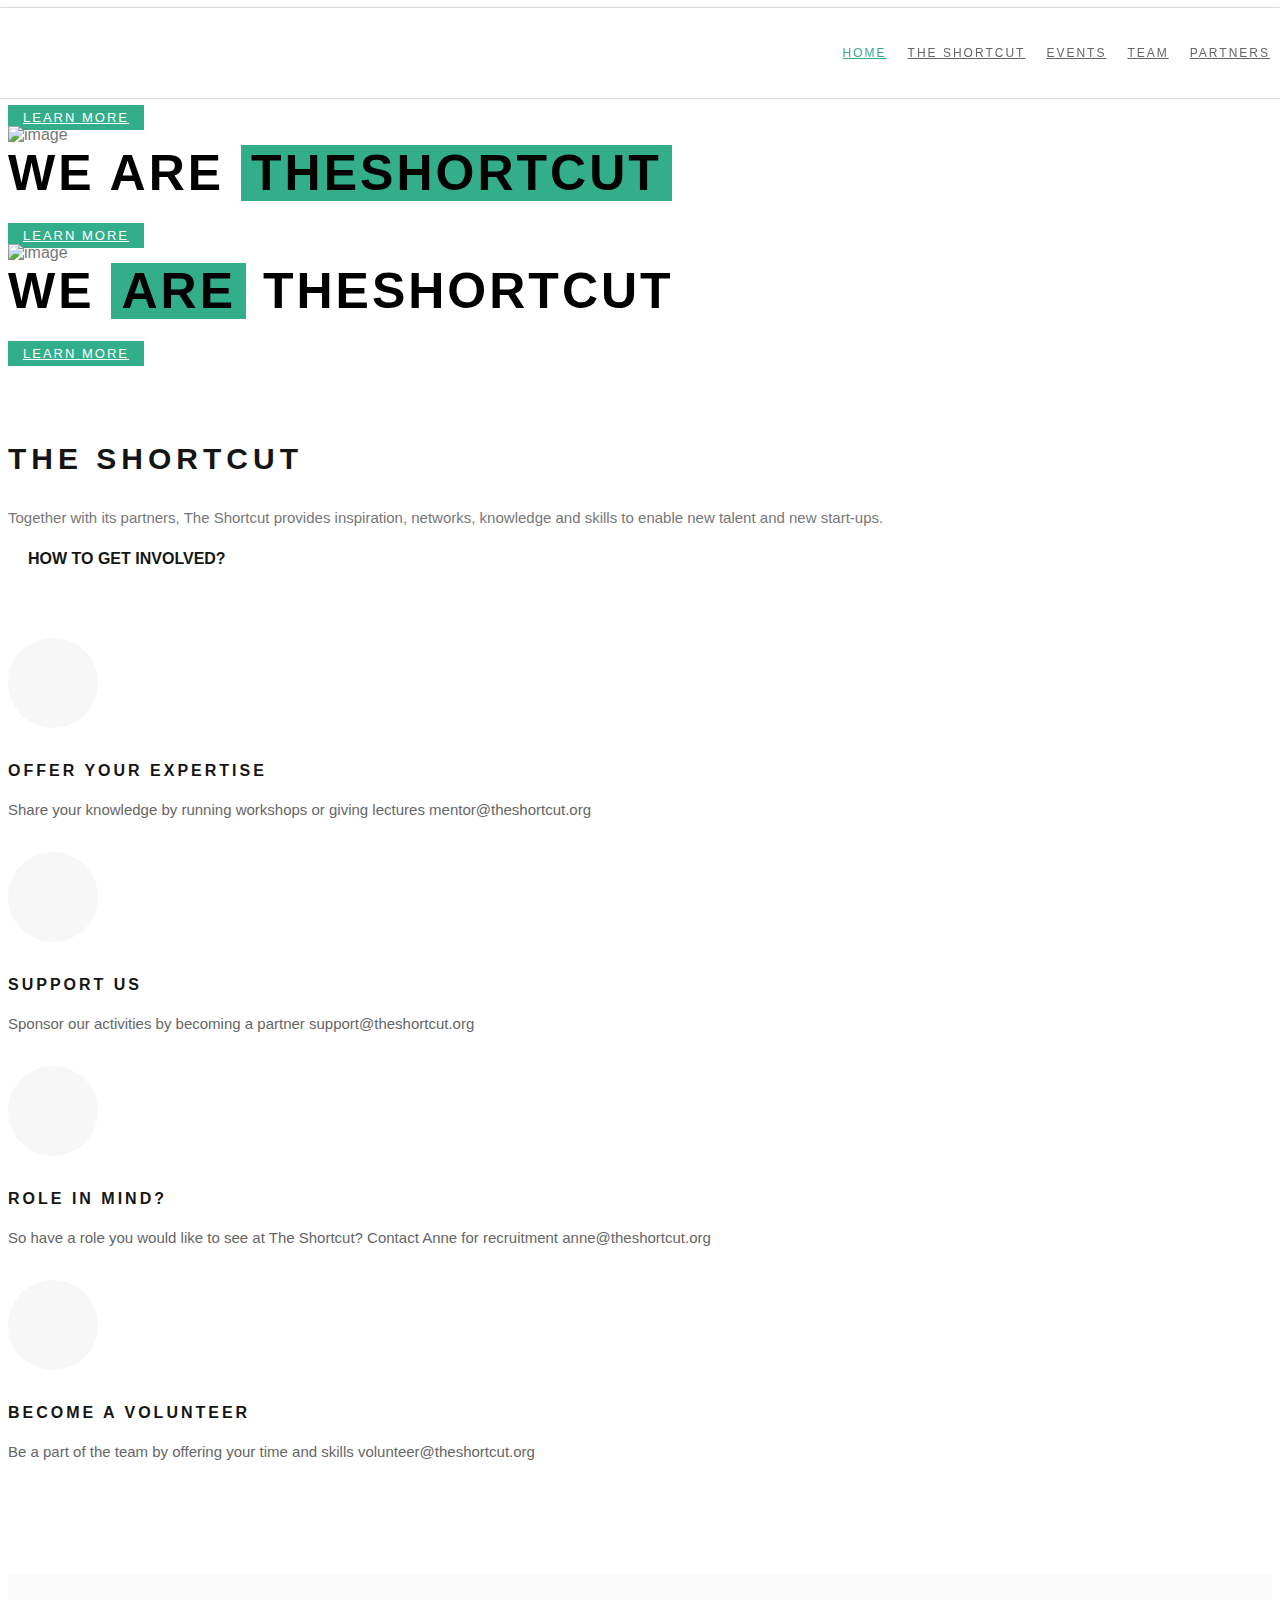
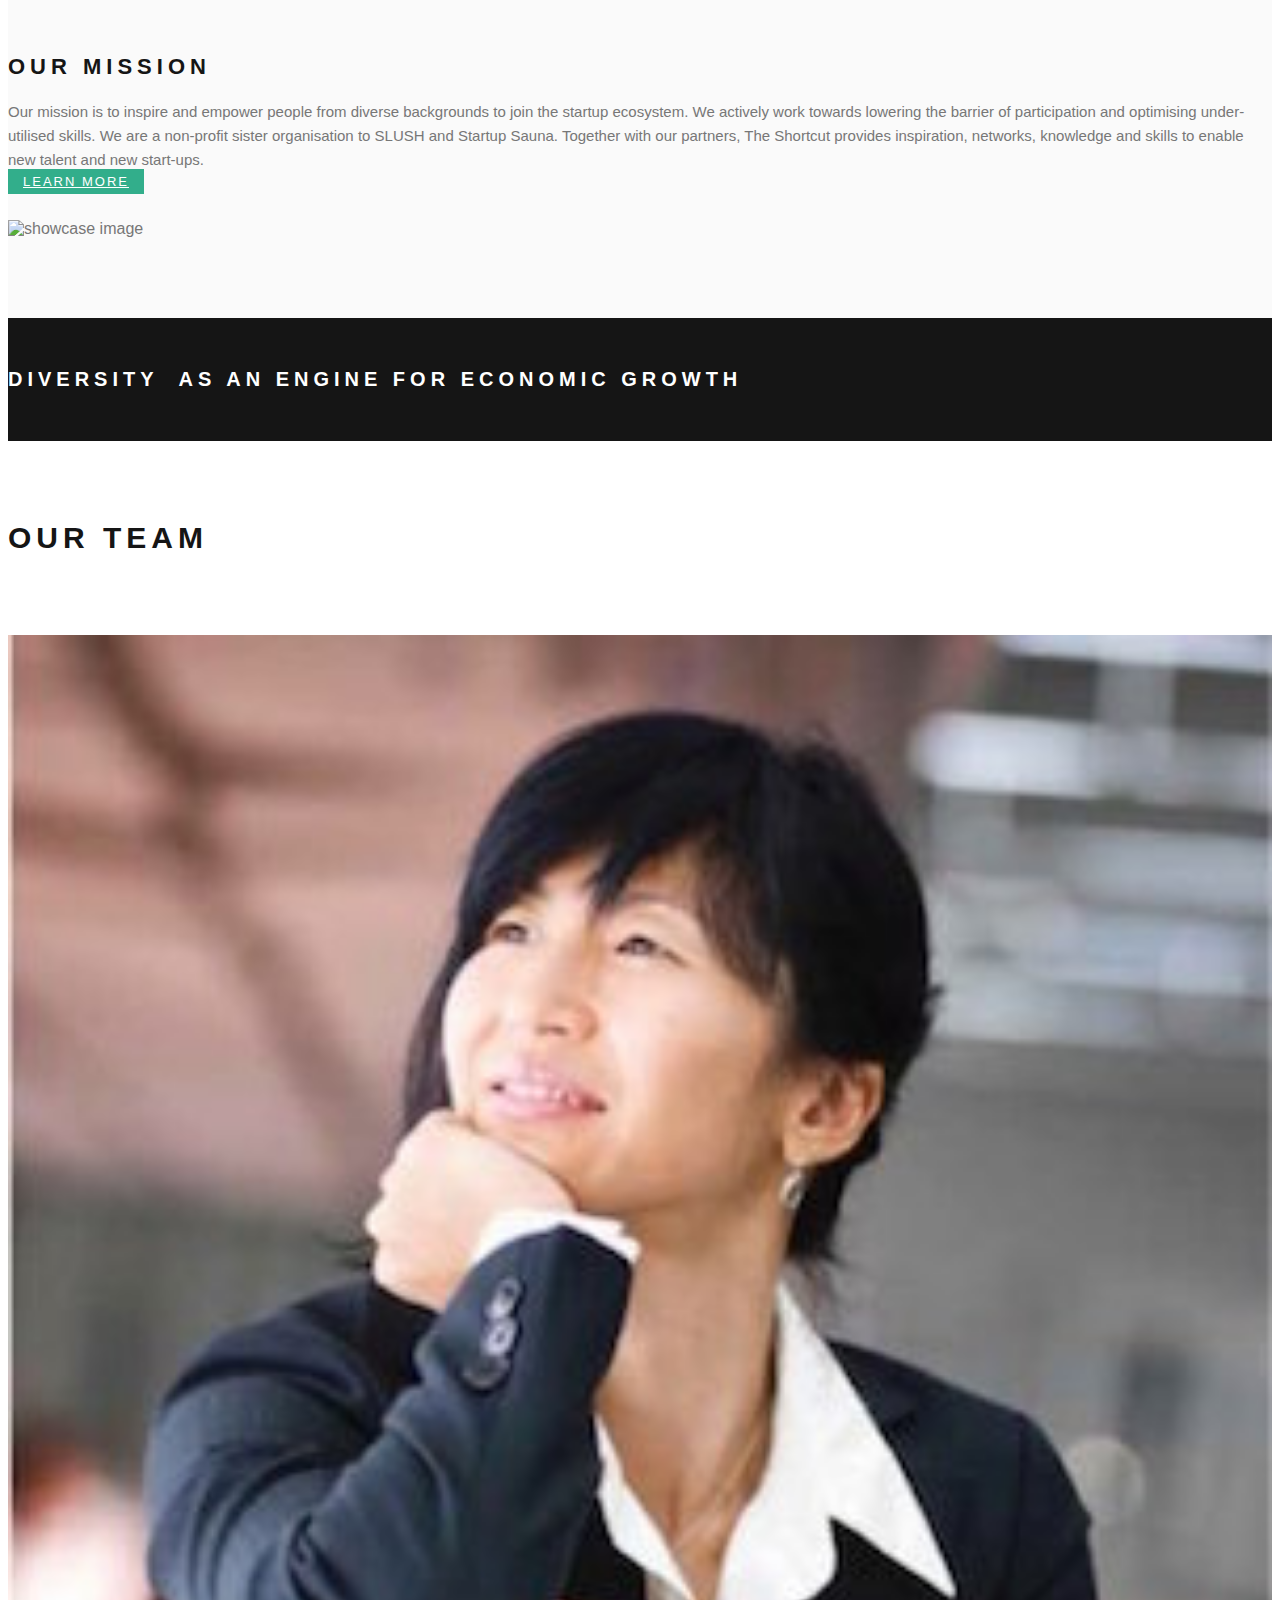
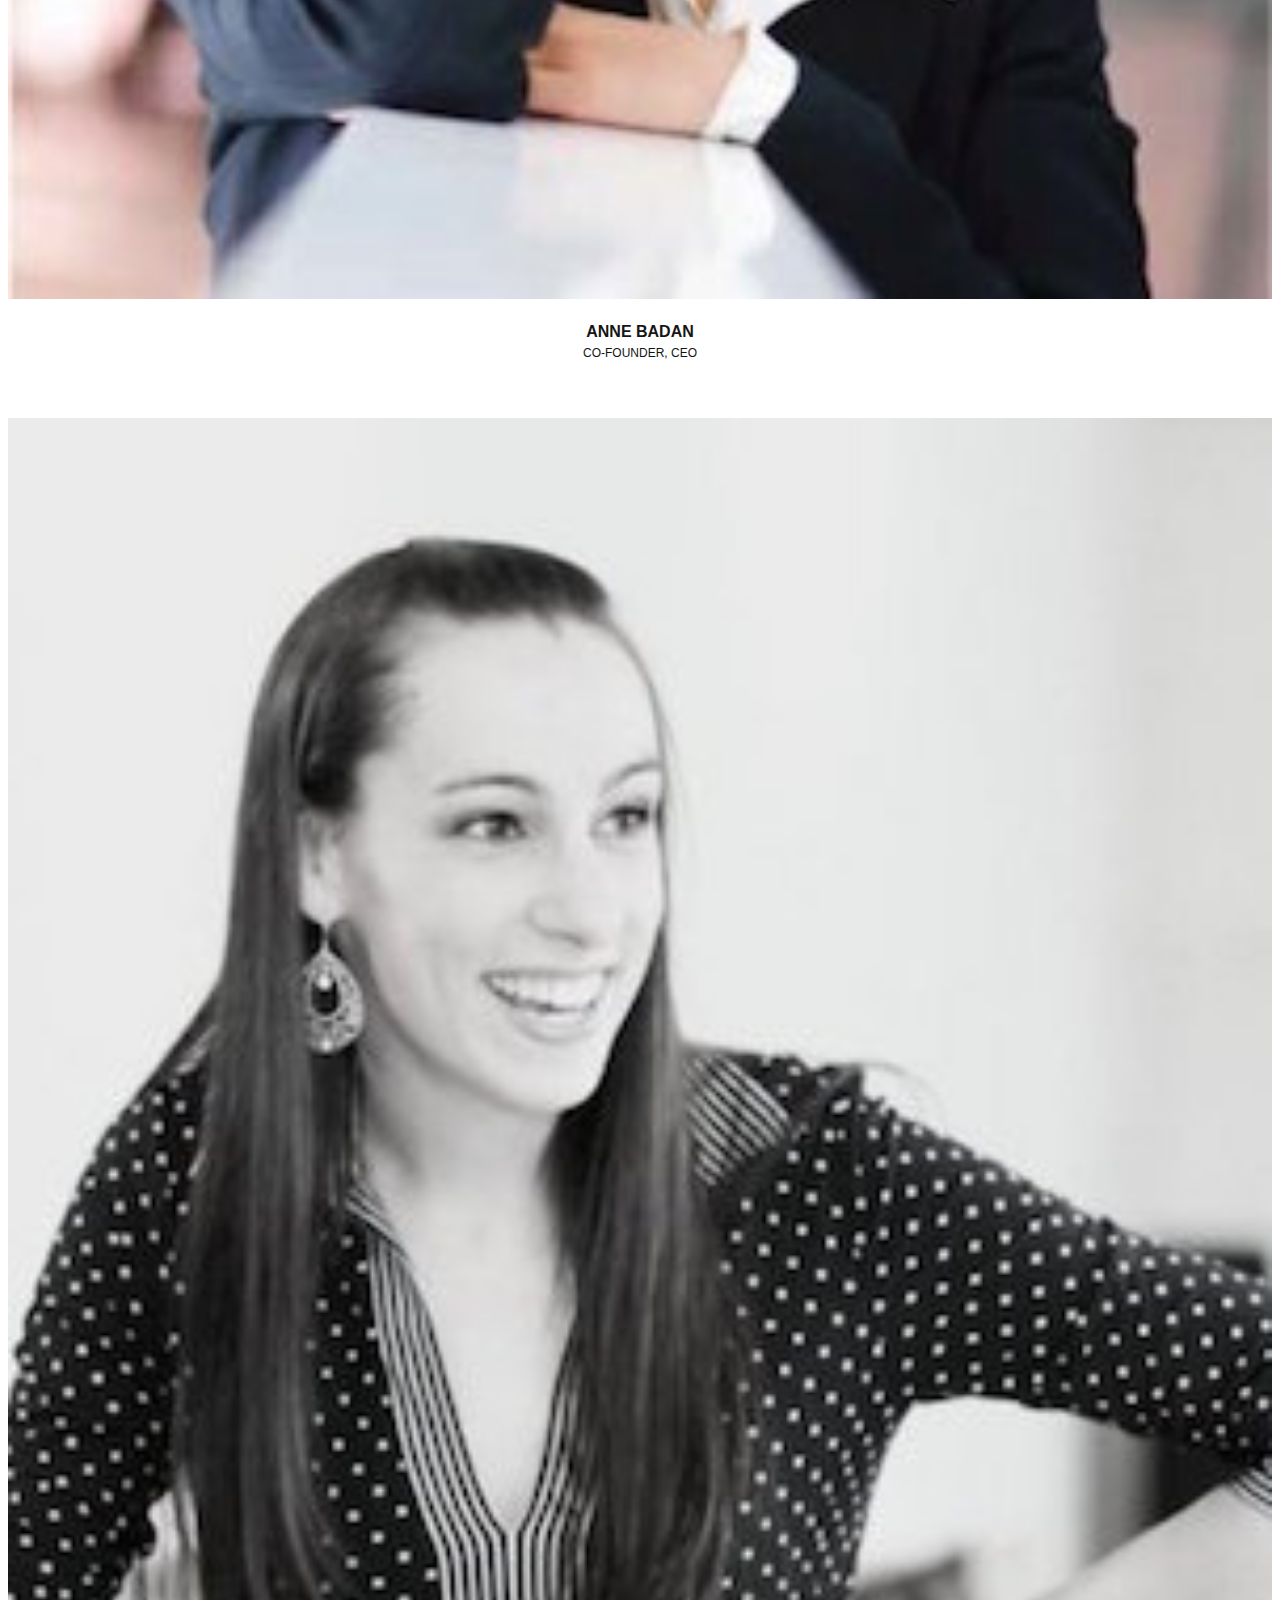
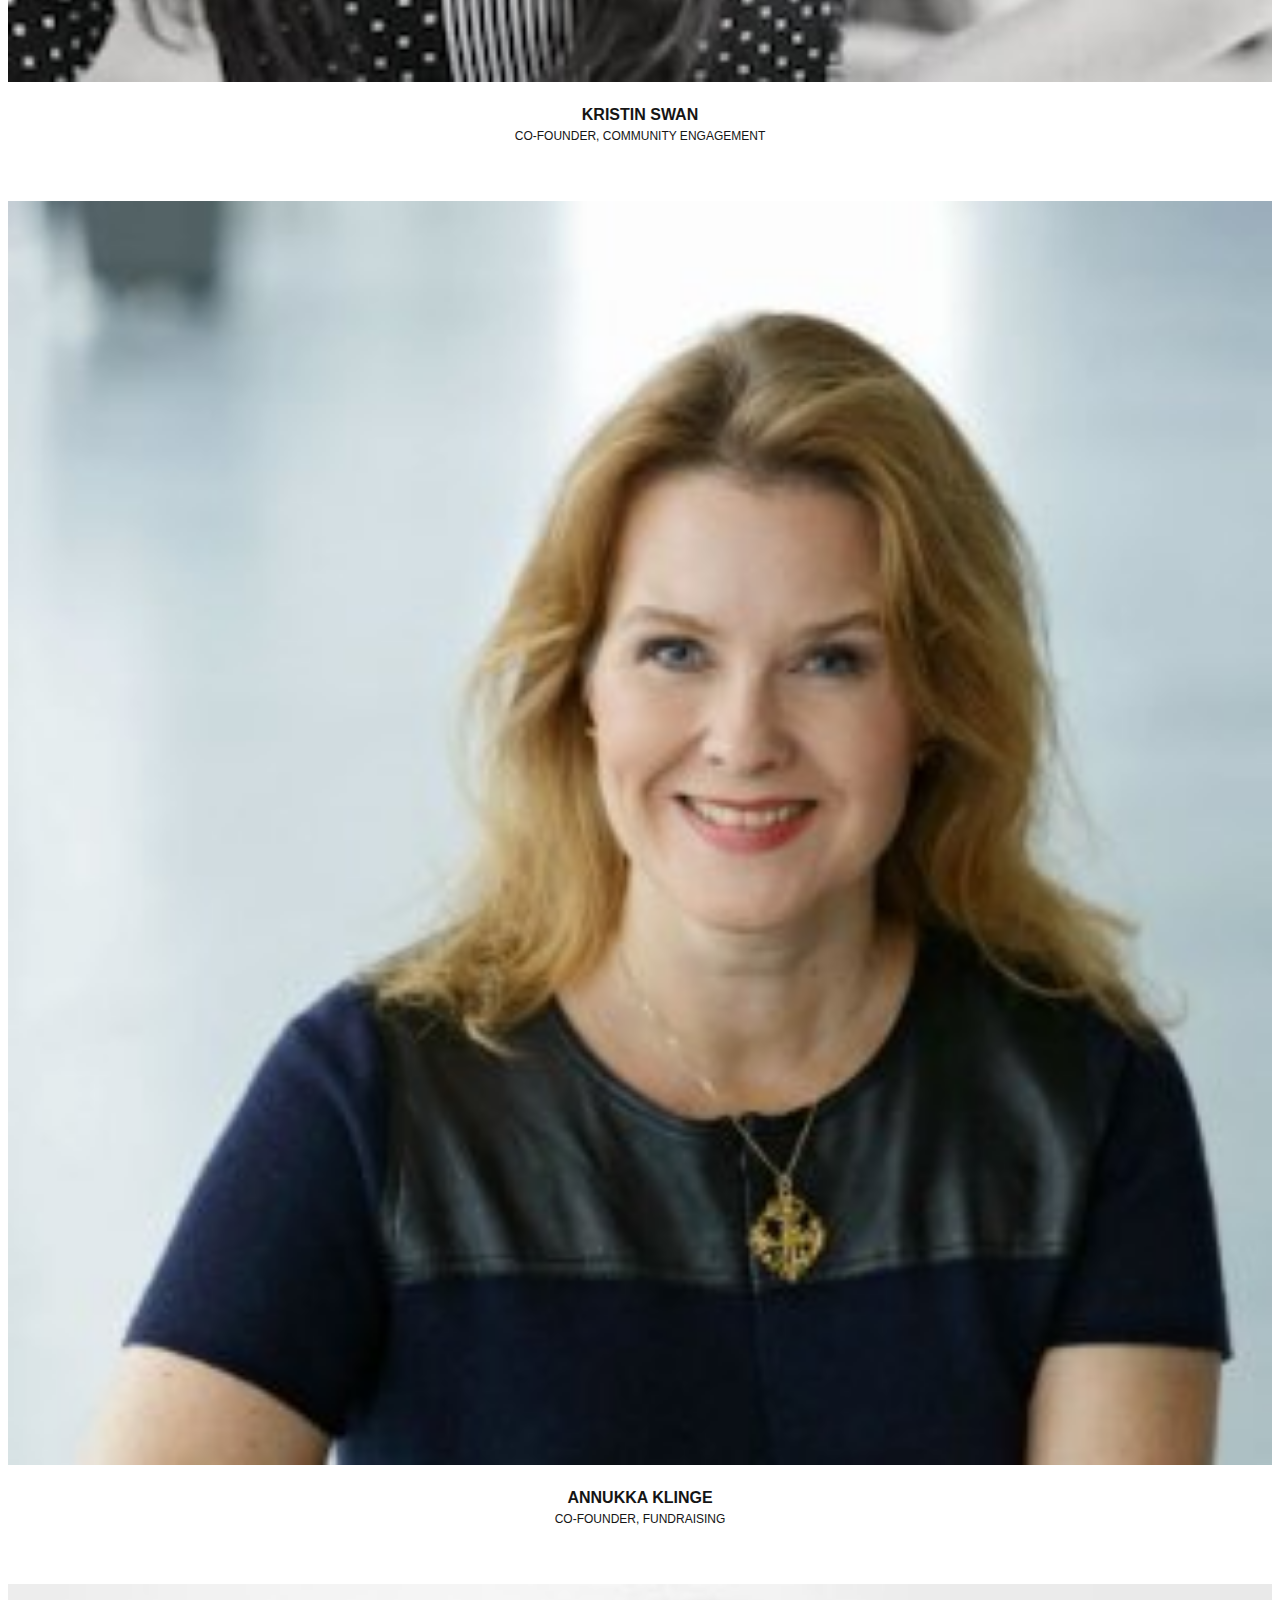
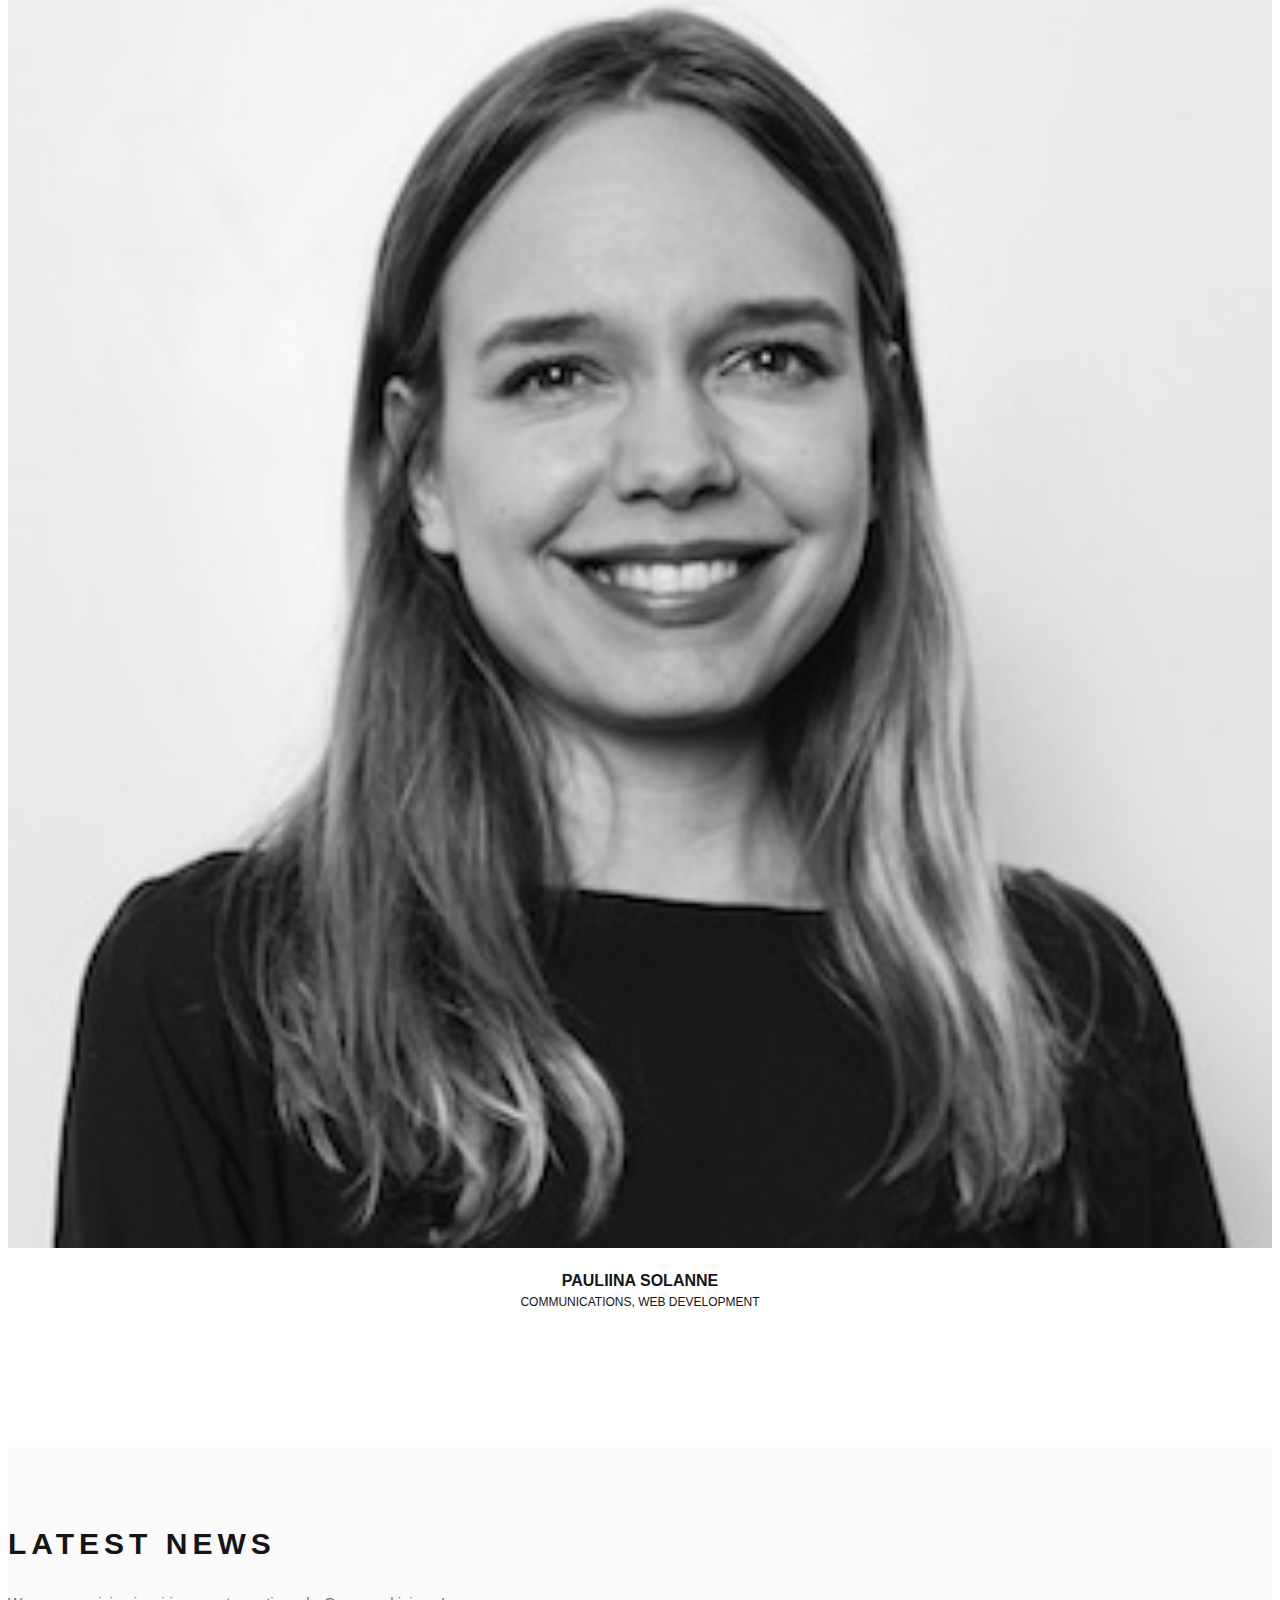
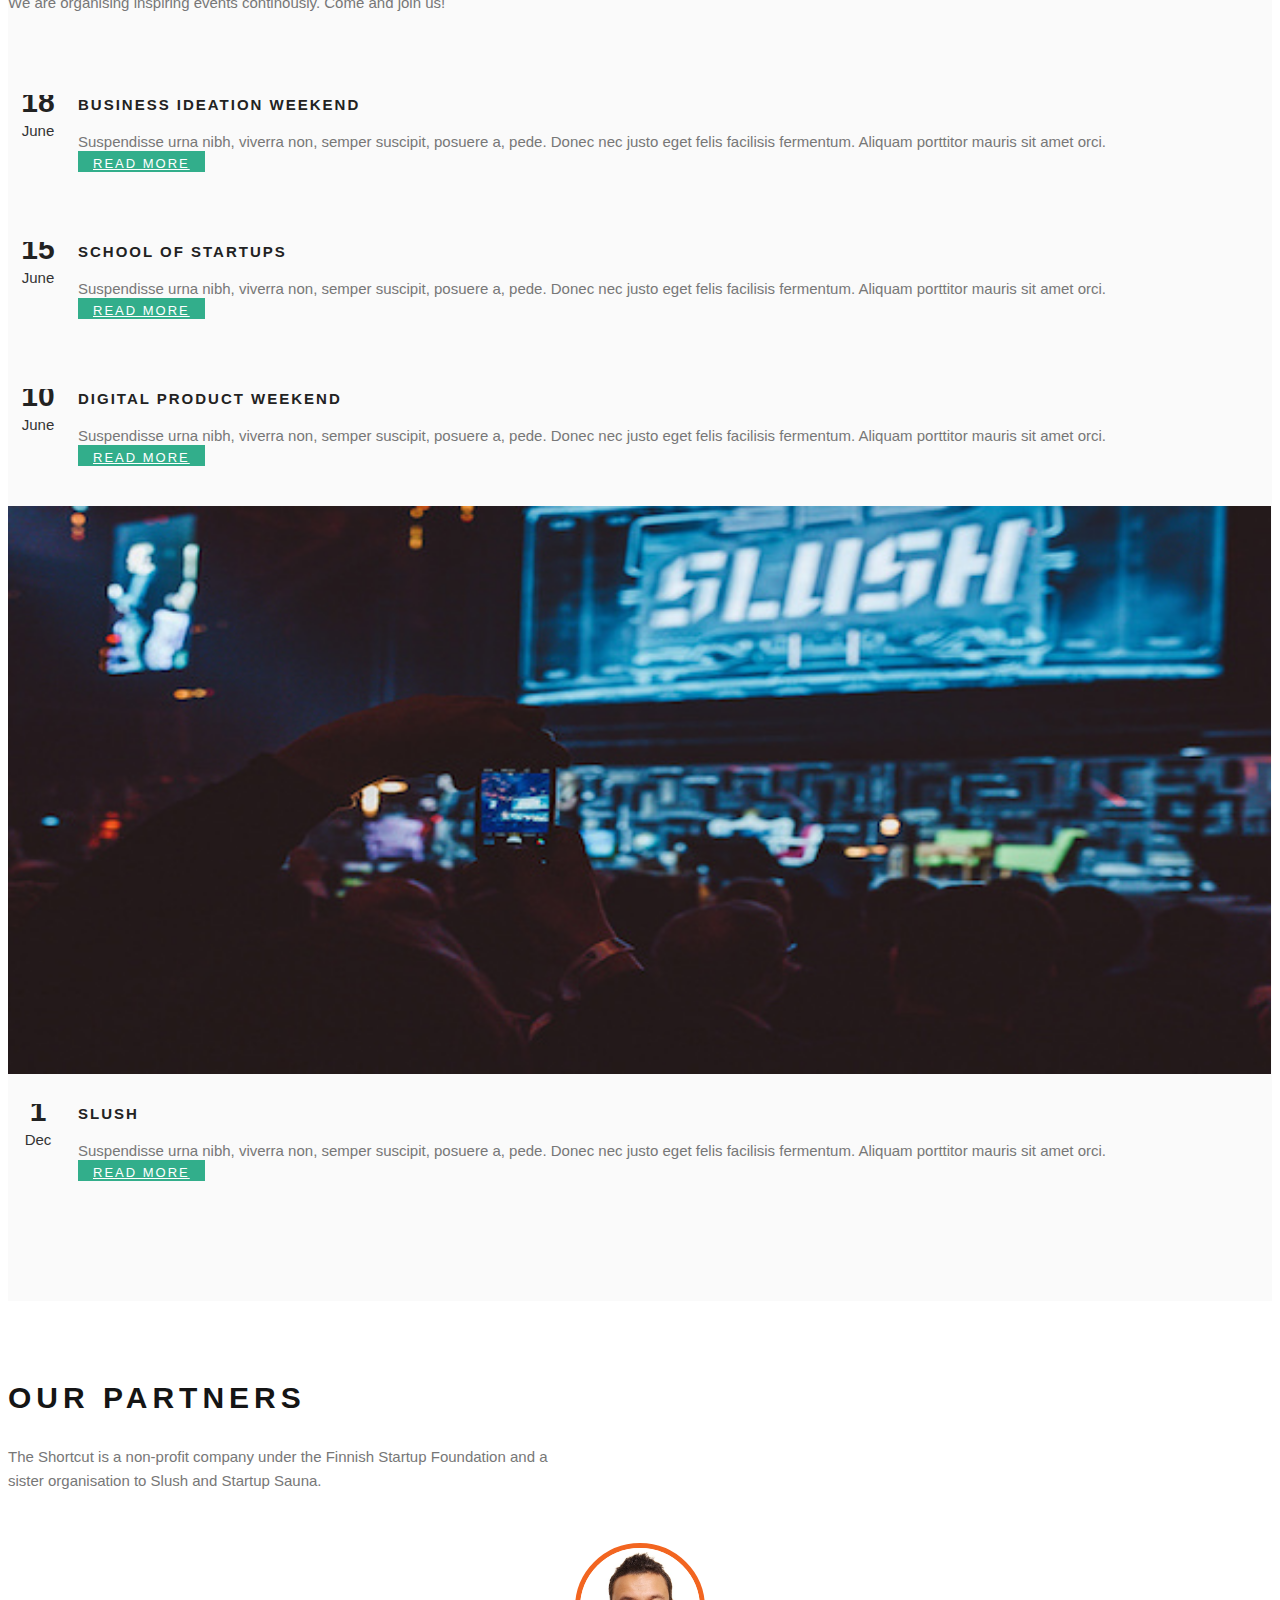
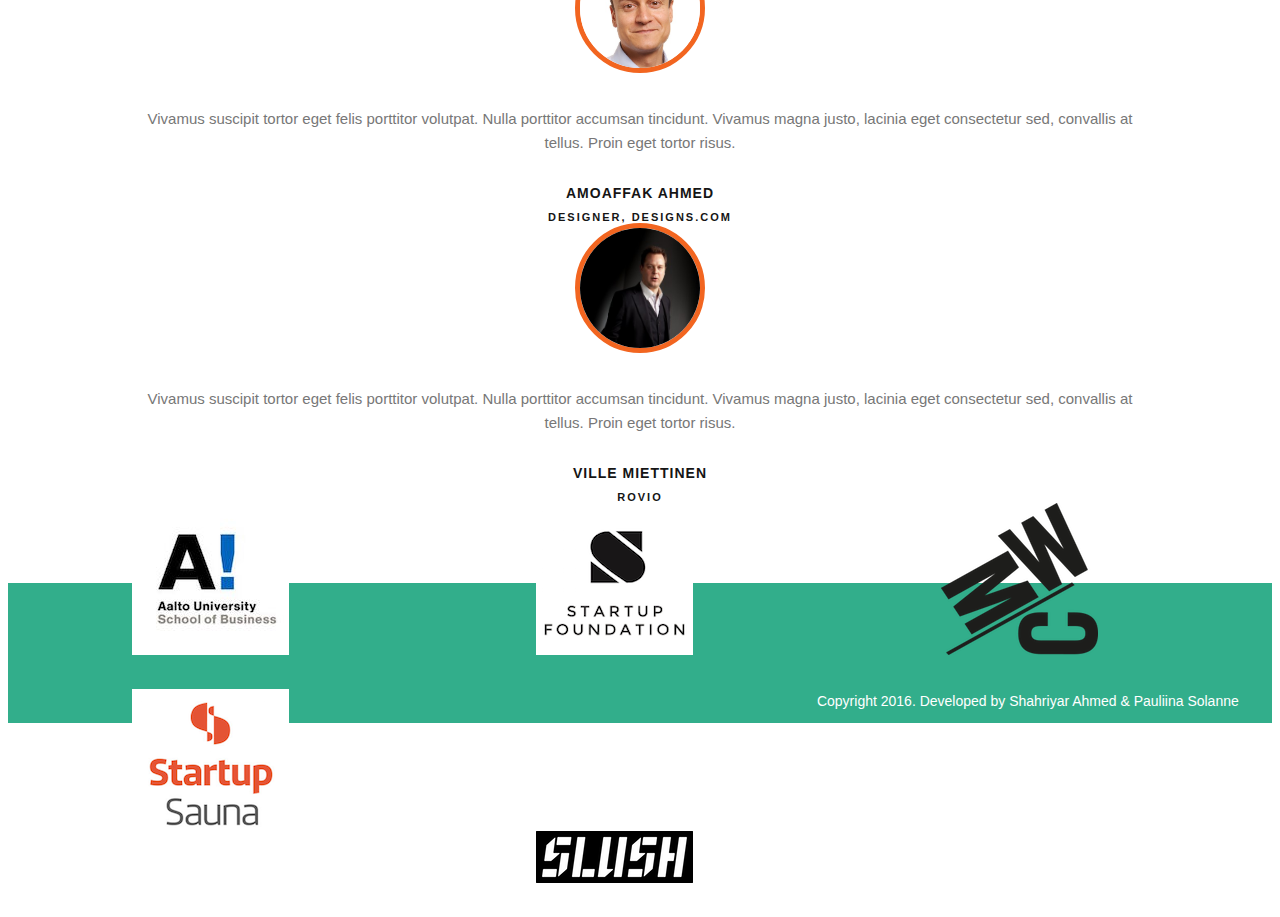
==== commit 7026ec7f: "new stuff" ====
--- a/index.html
+++ b/index.html
@@ -27,7 +27,7 @@
     <link rel="stylesheet" href="assets/css/owl.theme.css">
     <link rel="stylesheet" href="assets/css/owl.transitions.css">
     <link rel="stylesheet" href="assets/css/lightbox.css">
-    <link rel="shortcut icon" href="assets/images/favicon.png" />
+    <link rel="shortcuticon" href="assets/images/favicon.png" />
 
     <!-- Revolution Slider -->
     <link rel="stylesheet" href="assets/css/settings.css">
@@ -711,6 +711,7 @@
    <script type="text/javascript" src="assets/bootstrap/js/bootstrap.js"></script>
    <script type="text/javascript" src="assets/js/jquery.appear.js"></script>
    <script type="text/javascript" src="assets/js/jquery.isotope.min.js"></script>
+   <script type="text/javascript" src="assets/js/jquery.easypiechart.js"></script>
    <script type="text/javascript" src="assets/js/waypoint.min.js"></script>
    <script type="text/javascript" src="assets/js/owl.carousel.min.js"></script>
    <script type="text/javascript" src="assets/js/jquery.countTo.js"></script>
@@ -724,5 +725,6 @@
  <script type="text/javascript" src="assets/js/extensions/revolution.extension.video.min.js"></script>
 
    <script type="text/javascript" src="assets/js/script.js"></script>
+
 </body>
 </html>
--- a/assets/css/style.css
+++ b/assets/css/style.css
@@ -0,0 +1,2529 @@
+/*
+Theme Name: Grids
+Description: Faster is a theme agency and business theme. Its a full responsive theme built with Bootstrap.
+Version: 1.0
+Author: Shahriyar Ahmed
+Author URI:
+License URI:
+License: GNU General Public License
+Theme URI:
+Tags: business, clean, corporate, agency, multipurpose, responsive, bootstrap
+*/
+
+@import url(https://fonts.googleapis.com/css?family=Josefin+Sans:400,400italic,600);
+
+@import url(https://fonts.googleapis.com/css?family=Oswald:400,300,700);
+
+@import url(https://fonts.googleapis.com/css?family=Source+Sans+Pro:400,300,300italic,400italic,600,600italic,700,700italic);
+
+
+body {
+	-webkit-font-smoothing: antialiased !important;
+	-moz-osx-font-smoothing: grayscale !important;
+	text-rendering: optimizeLegibility !important;
+	font-smoothing: antialiased !important;
+	overflow-x: hidden;
+	font-family: 'Circular', sans-serif;
+	color: #777;
+}
+
+h1,h2,h3,h4,h5,h6 {
+	font-family: 'Circular', sans-serif;
+	color: #151515;
+	text-transform: uppercase;
+	margin-top: 0;
+	margin-bottom: 0;
+}
+
+a {
+	color: #f26520;
+}
+
+a:hover, a.active, a:focus {
+    text-decoration: none;
+    outline: 0;
+}
+
+img {
+    max-width: 100%;
+    height: auto;
+}
+
+iframe {
+    width: 100%;
+    height: auto;
+}
+
+p {
+  font-size: 15px;
+  line-height: 24px;
+  //letter-spacing: 1px;
+  font-family: 'Circular', sans-serif;
+  color: #777;
+  margin: 0;
+}
+
+ol, ul {
+	margin: 0;
+	padding: 0;
+}
+
+li {
+	list-style: none;
+}
+
+.ash-bg {
+	background-color: #fafafa;
+}
+
+.dark-bg {
+    background-color: #151515;
+}
+
+
+
+.section-padding {
+	padding: 80px 0;
+}
+
+.section-title {
+	//text-align: center;
+	padding-bottom: 50px;
+}
+.section-title h3 {
+	font-size: 30px;
+	letter-spacing: 5px;
+	padding-bottom: 30px;
+}
+
+.section-title-2 {
+	margin-bottom: 20px;
+}
+
+.section-title-2 h3 {
+	letter-spacing: 5px;
+	font-size: 16px;
+}
+
+.section-title-2 h3 {
+    font-size: 16px;
+    letter-spacing: 2px;
+}
+
+.pages p {
+    padding-bottom: 30px;
+}
+
+.dropcap {
+	font-size: 25px;
+	letter-spacing: 5px;
+	float: left;
+	text-align: center;
+	background: #f26520;
+	color: #fff;
+	margin-right: 10px;
+	padding: 10px;
+	text-transform: uppercase;
+}
+
+.btn-primary {
+	font-family: 'Circular', sans-serif;
+	background-color: #32ae8b;
+	border-radius: 0;
+	color: #fff;
+	border-color: #32ae8b;
+	text-transform: uppercase;
+	font-size: 13px;
+	font-weight: 300;
+	letter-spacing: 2px;
+	padding: 5px 15px;
+	-webkit-transition: all 0.4s;
+	transition: all 0.4s;
+}
+
+.btn-primary:hover {
+	background-color: transparent;
+	border-color: #32ae8b;
+	color: #32ae8b;
+}
+
+
+.not-found h2 {
+    font-size: 150px;
+    letter-spacing: 10px;
+    margin-bottom: 30px;
+}
+
+
+
+
+
+
+
+
+/* Header and Navigation/Menu */
+#header,
+#header-2 {
+	height: 90px;
+	line-height: 90px;
+	position: fixed;
+    left: 0;
+    right: 0;
+    z-index: 9999;
+}
+
+#header-2 {
+    background: #fff;
+    box-shadow: 0 0 2px #999;
+}
+
+#header > .container,
+#header-2 > .container {
+	position: relative;
+}
+#header > .container > .row > .col-md-4,
+#header-2 > .container > .row > .col-md-4 {
+	position: static;
+}
+#header::before {
+	background-color: #e9e8e8;
+	//height: 1px;
+	width: 100%;
+	position: absolute;
+	bottom: 0;
+	left: 0;
+	content: "";
+}
+.logo a {
+	float: left;
+}
+.logo img {
+	max-height: 95px;;
+}
+.logo span {
+	padding-left: 10px;
+	font-size: 12px;
+	display: inline-block;
+	float: left;
+}
+
+.header-transparent {
+    background: transparent;
+    -webkit-transition: all 0.4s;
+    transition: all 0.4s;
+}
+
+.header-bg {
+    background: #fff;
+    box-shadow: 0 0 2px #999;
+}
+
+.herotext {
+	font-size: 2em;
+}
+
+/* Navigation */
+.navigation {
+	float: right;
+}
+.navigation a {
+    color: #fff;
+}
+.navigation ul li ul {
+	z-index: 998;
+}
+.navigation > ul > li {
+	float: left;
+	font-size: 12px;
+	line-height: 90px;
+	margin-right: 1px;
+	position: relative;
+	list-style: none;
+}
+.navigation > ul > li:last-child {
+	margin-right: 0;
+}
+.navigation > ul > li > a {
+	padding: 0 10px;
+	display: inline-block;
+	line-height: 90px;
+    color: #fff;
+    font-family: 'Circular', sans-serif;
+    font-weight: 300;
+    letter-spacing: 2px;
+    text-transform: uppercase;
+}
+
+.header-bg .navigation > ul > li > a {
+    color: #32ae8b;
+}
+
+#header-2 .navigation > ul > li > a {
+    color: #666;
+}
+
+.navigation > ul > li:hover > a,
+.navigation > ul > li.current_page_item > a {
+	color: #fff;
+}
+
+#header-2 .navigation > ul > li:hover > a,
+#header-2 .navigation > ul > li.current_page_item > a {
+	color: #32ae8b;
+}
+
+.header-bg .navigation > ul > li:hover > a,
+.header-bg .navigation > ul > li.current_page_item > a {
+	color: #32ae8b;
+}
+
+.navigation > ul > li.current_page_item > a {
+    background: transparent;
+}
+
+.navigation li:hover ul {
+	top: 0;
+	background-color: #f26520;
+	//border: 1px solid #303F9F;
+}
+
+#header-2 .navigation li:hover ul {
+    background-color: #fff;
+}
+.navigation > ul > li:hover > ul {
+	top: 90px;
+}
+.navigation li ul li ul {
+	position: absolute;
+	left: 199px;
+	//margin-top: -1px;
+}
+.navigation ul > li > ul > li {
+	float: none;
+	margin: 0;
+}
+.navigation ul > li ul {
+	position: absolute;
+	left: 0;
+	top: 100%;
+	z-index: 993;
+	width: 200px;
+}
+.navigation li ul li a {
+	color: #fff;
+	height: inherit;
+	float: inherit;
+	text-align: left;
+	display: block;
+	margin: 0 !important;
+	padding: 0 15px;
+	z-index: 993;
+	font-size: 12px;
+	font-weight: 600;
+	line-height: 38px;
+	//border-bottom: 1px solid #303F9F;
+	font-family: 'Circular', sans-serif;
+	font-weight: 300;
+	letter-spacing: 2px;
+	text-transform: uppercase;
+
+}
+
+#header-2 .navigation li ul li a {
+    color: #666;
+}
+.navigation li ul li:last-child a {
+	border-bottom: none;
+}
+.navigation ul > li ul li {
+	position: relative;
+	float: none;
+	list-style: none;
+}
+.menu-nav-arrow {
+	margin-left: 5px;
+}
+.navigation ul > li ul li .menu-nav-arrow {
+	float: right;
+}
+
+
+
+.navigation > ul > li:hover,
+.navigation > ul > li.current_page_item {
+	//border-top-color: #e03e25;
+    background: transparent;
+}
+
+.navigation li ul li a:hover,
+.navigation li ul li.current_page_item > a,
+.navigation > ul > li:hover li:hover > a {
+    /** Dropdown Menu Hover & Active **/
+	background-color: #fff;
+    color: #f26520;
+}
+
+#header-2 .navigation li ul li a:hover,
+#header-2 .navigation li ul li.current_page_item > a,
+#header-2 .navigation > ul > li:hover li:hover > a {
+    /** Dropdown Menu Hover & Active **/
+	//background-color: #fff;
+    color: #f26520;
+}
+
+
+
+
+/* Mega menu */
+.navigation > ul > li.mega-menu > ul {
+	margin: 0 15px;
+}
+.navigation > ul > li.mega-menu {
+	position: static;
+}
+.navigation > ul > li.mega-menu > ul {
+	left: 0;
+	right: 0;
+	width: auto;
+}
+.navigation > ul > li.mega-menu ul {
+	top: 91px;
+    background-color: #f26520;
+    box-shadow: 0 0 2px #000;
+}
+
+#header-2 .navigation > ul > li.mega-menu ul {
+    background-color: #fff;
+}
+
+.navigation ul > li.mega-menu > ul > li {
+	float: left;
+	padding: 15px;
+}
+.navigation > ul > li.mega-menu ul li ul {
+	border: none;
+	display: block !important;
+	overflow: hidden !important;
+	position: static;
+	height: auto !important;
+	width: 100%;
+	box-shadow: none;
+}
+.navigation > ul > li.mega-menu li li,
+.navigation > ul > li.mega-menu li a,
+.navigation > ul > li.mega-menu li li a {
+	width: 100%;
+	float: left;
+	clear: left;
+    color: #151515;
+}
+
+.navigation > ul > li.mega-menu > ul > li > a:first-child {
+	font-size: 14px;
+	color: #fff !important;
+	background: transparent !important;
+}
+
+#header-2 .navigation > ul > li.mega-menu > ul > li > a:first-child {
+    color: #222 !important;
+}
+
+.navigation > ul > li.mega-menu li li > a {
+	padding-left: 25px;
+	color: #fff;
+}
+
+#header-2 .navigation > ul > li.mega-menu li li > a {
+    color: #666;
+}
+
+.navigation li.mega-menu ul li:last-child a {
+	//border-bottom: 1px solid #303F9F;
+}
+.navigation ul > li.mega-menu ul li .menu-nav-arrow {
+	display: none;
+}
+/* Menu slide */
+.navigation li.mega-menu:hover ul,
+.navigation li > ul,
+.navigation li > ul li > ul,
+.navigation li ul li ul {
+	opacity: 0;
+	visibility: hidden;
+	-webkit-transition: all 0.4s ease;
+	-moz-transition: all 0.4s ease;
+	-ms-transition: all 0.4s ease;
+	-o-transition: all 0.4s ease;
+	transition: all 0.4s ease;
+}
+.navigation li.mega-menu:hover ul,
+.navigation li:hover > ul,
+.navigation li > ul li:hover > ul,
+.navigation li ul li:hover ul {
+	opacity: 1;
+	visibility: visible;
+}
+/* Navigation mobile */
+.navigation_mobile {
+	height: 35px;
+	line-height: 35px;
+	position: absolute;
+    top: 40%;
+    right: 10%;
+	width: 300px;
+	//margin-top: 30px;
+	float: right;
+}
+.navigation_mobile ul {
+	margin-bottom: 0;
+}
+.navigation_mobile_click {
+	//border: 1px solid #e9e8e8;
+	padding: 0 10px;
+	background-color: transparent;
+	cursor: pointer;
+	height: 35px;
+    width: 40px;
+	line-height: 35px;
+	font-size: 14px;
+}
+.navigation_mobile > ul {
+	background-color: #FAFAFA;
+	border: 1px solid #dedede;
+	border-top: none;
+	overflow: hidden;
+	position: absolute;
+	left: 0;
+	top: 35px;
+	width: 100%;
+	z-index: 993;
+	-moz-border-radius: 0 0 2px 2px;
+	-webkit-border-radius: 0 0 2px 2px;
+	border-radius: 0 0 2px 2px;
+	display: none;
+	-moz-box-sizing: border-box;
+	-webkit-box-sizing: border-box;
+	box-sizing: border-box;
+}
+.navigation_mobile > ul li ul {
+	position: relative;
+	margin-bottom: 0;
+	border-top: 1px solid #ebebeb;
+	margin: 0 -20px;
+	display: none;
+}
+.navigation_mobile_click:before {
+	content: "\f0c9";
+	font-family: "FontAwesome";
+	font-size: 20px;
+	position: absolute;
+	right: 0;
+	top: 0;
+	height: 35px;
+	width: 35px;
+	text-align: center;
+}
+.navigation_mobile > ul li {
+	float: none;
+	padding: 0 15px;
+	line-height: 33px;
+	border-bottom: 1px solid #ebebeb;
+	text-align: left;
+	font-size: 14px;
+	list-style: none;
+}
+.navigation_mobile > ul a {
+	background: transparent;
+}
+.navigation_mobile > ul a i {
+	margin-right: 5px;
+}
+.navigation_mobile > ul li ul li {
+	border-bottom: 0;
+	line-height: 30px;
+	margin-left: 10px;
+}
+.navigation_mobile > ul li ul li a {
+	font-size: 14px;
+}
+.navigation_mobile > ul li ul li:before {
+	content: "\f054";
+	font-family: "FontAwesome";
+	font-size: 10px;
+	margin-right: 8px;
+	speak: none;
+	position: relative;
+	top: 1px;
+}
+
+
+
+
+
+/** =================================================**/
+/** Start banner Section **/
+/** =================================================**/
+
+.banner {
+	background: url(../images/slideshow/banner-1.jpg) no-repeat;
+	background-attachment: fixed;
+	background-position: center center;
+	background-size: cover;
+	padding: 300px 0 170px 0;
+}
+.banner-2 {
+	background: url(../images/slideshow/banner-1.jpg) no-repeat;
+    padding: 50px 0;
+    background-position: center center;
+    background-attachment: fixed;
+}
+
+.banner-text h2 {
+	color: #fff;
+	font-size: 50px;
+	line-height: 65px;
+	letter-spacing: 10px;
+	margin-bottom: 50px;
+}
+
+.banner-text h2 span {
+	background-color: #f26520;
+	padding: 0 20px;
+}
+
+.banner-text p {
+	color: #bbb;
+	margin-bottom: 50px;
+}
+
+.banner-text .btn-primary {
+	padding: 10px 20px;
+	background-color: transparent;
+	color: #fff;
+	border-color: #fff;
+}
+.banner-text .btn-primary:hover {
+	background-color: #f26520;
+	border-color: #f26520;
+	color: #fff;
+}
+
+.text-slider .owl-page.active span {
+	background: #f26520;
+}
+
+.text-slider .owl-pagination {
+	position: absolute;
+	right: 0;
+	top: 40%;
+	margin-right: -80px;
+}
+
+.text-slider .owl-controls .owl-page {
+	display: block;
+}
+
+
+.video-section {
+  position: relative;
+  text-align: center;
+}
+
+.video-section #customElement {
+  width: 100%;
+  height: 100%;
+  position: absolute;
+  top: 0;
+  left: 0;
+  background: #000;
+}
+
+
+/** =======================================**/
+/** Page Title & Breadcrumb **/
+/** =======================================**/
+
+.page-banner {
+    padding: 180px 0 50px 0;
+    background: url(../images/bg/breadcrumb.jpg) no-repeat;
+    background-size: cover;
+    background-attachment: fixed;
+    background-position: top center;
+}
+@media (max-width: 767px) {
+    .page-banner {
+        background-attachment: scroll;
+    }
+}
+
+.page-title h1 {
+    color: #fff;
+    font-size: 24px;
+    letter-spacing: 3px;
+}
+
+.page-banner .breadcrumb {
+    background: transparent;
+    float: right;
+}
+
+.page-banner .breadcrumb li {
+    display: inline-block;
+    margin-left: 10px;
+    color: #fff;
+    font-size: 16px;
+    //padding-right: 5px;
+}
+.page-banner .breadcrumb li a:hover {
+    color: #fff;
+}
+
+.page-banner .breadcrumb li:after {
+    content: '/';
+    padding-left: 5px;
+    color: #fff;
+}
+.page-banner .breadcrumb li:last-child:after {
+    display: none;
+}
+
+
+
+
+
+
+
+/** =================================================**/
+/** Start Revolution Slider **/
+/** =================================================**/
+
+.tp-caption h1 {
+	color: black;
+	letter-spacing: 3px;
+	font-size: 50px;
+}
+
+.tp-caption h1 span {
+	background-color: #32ae8b;
+	padding: 0 10px;
+}
+
+.tp-caption p {
+	color: #fff;
+}
+
+
+
+
+
+/** ================================================== **/
+/** Start Feature Item **/
+/** ================================================== **/
+
+
+/** Start Feature-1 **/
+
+.feature-1 {
+  margin-bottom: 30px;
+  //text-align: center;
+}
+.feature-1 span {
+  display: inline-block;
+  width: 90px;
+  height: 90px;
+  -webkit-border-radius: 50%;
+  -moz-border-radius: 50%;
+  -o-border-radius: 50%;
+  border-radius: 50%;
+  background: #f7f7f7;
+  text-align: center;
+  margin-bottom: 30px;
+  transition: all 0.2s ease-in-out;
+  -moz-transition: all 0.2s ease-in-out;
+  -webkit-transition: all 0.2s ease-in-out;
+  -o-transition: all 0.2s ease-in-out;
+}
+.feature-1 span i {
+  color: #151515;
+  font-size: 30px;
+  line-height: 90px;
+  transition: all 0.2s ease-in-out;
+  -moz-transition: all 0.2s ease-in-out;
+  -webkit-transition: all 0.2s ease-in-out;
+  -o-transition: all 0.2s ease-in-out;
+}
+.feature-1 h4 {
+  color: #151515;
+  font-size: 16px;
+  //font-weight: 700;
+  margin: 0 0 18px;
+  letter-spacing: 3px;
+}
+.feature-1 p {
+  margin-bottom: 0;
+  //text-transform: uppercase;
+  color: #666;
+}
+.feature-1:hover span {
+  background: #32ae8b;
+}
+.feature-1:hover span i {
+  color: #ffffff;
+}
+
+/** Start Feature-2 **/
+
+.feature-2 {
+	padding-bottom: 30px;
+}
+
+.feature-2 i {
+	font-size: 35px;
+	//line-height: 60px;
+	color: #151515;
+	display: block;
+	padding-bottom: 20px;
+}
+
+.feature-2 h4 {
+	color: #151515;
+	font-size: 16px;
+	//font-weight: 700;
+	margin: 0 0 15px;
+	letter-spacing: 2px;
+}
+
+
+
+/** Start About Section **/
+
+.about-text h3 {
+	font-size: 22px;
+	letter-spacing: 5px;
+	padding-bottom: 20px;
+}
+
+.about-text .btn {
+	margin-top: 20px;
+	//font-size: 15px;
+	//text-align: justify;
+}
+
+.about-image img {
+	border: 5px solid #ddd;
+}
+
+.about-text ul {
+	margin-top: 30px;
+}
+
+.about-text li {
+	margin-bottom: 10px;
+	//font-weight: bold;
+}
+
+.about-text li:before {
+	font-family: 'icomoon';
+	content: '\e90f';
+	margin-right: 5px;
+}
+
+.about-text-2 img {
+	border: 5px solid #ddd;
+	margin-bottom: 20px;
+}
+
+.about-text-2 p {
+	margin-bottom: 20px;
+}
+
+
+/** Toggles & Accordion **/
+
+.panel-group .panel {
+    border-radius: 0;
+}
+.panel {
+    border-radius: 0;
+    border: none !important;
+    box-shadow: none !important
+}
+
+.panel-default > .panel-heading {
+	background: transparent;
+    border: 1px solid #111;
+    border-radius: none;
+    font-weight: 400;
+}
+
+.panel-body {
+	padding: 15px 10px;
+    border: none !important;
+    color: #111;
+    font-size: 15px;
+    letter-spacing: 1px;
+    background-color: transparent !important;
+}
+
+.panel-heading {
+	padding: 0;
+    border-top-left-radius: 0;
+    border-top-right-radius: 0;
+}
+
+.panel-title {
+	font-size: 12px;
+    padding: 10px;
+    letter-spacing: 1px;
+}
+
+.panel-title a {
+	position: relative;
+	display: block;
+	padding: 2px 12px;
+	background-color: #fff;
+	box-shadow: none;
+	-o-box-shadow: none;
+	-moz-box-shadow: none;
+  	-webkit-box-shadow: none;
+	transition: all 0.2s ease-in-out;
+    -moz-transition: all 0.2s ease-in-out;
+    -webkit-transition: all 0.2s ease-in-out;
+    -o-transition: all 0.2s ease-in-out;
+}
+
+.panel-title a.collapsed {
+	color: #444;
+}
+
+.panel-title a.collapsed:hover {
+	color: #666;
+}
+
+.panel-title a .control-icon {
+	position: absolute;
+	top: 50%;
+	right: 10px;
+	margin-top: -11px;
+	transition: all 0.2s ease-in-out;
+    -moz-transition: all 0.2s ease-in-out;
+    -webkit-transition: all 0.2s ease-in-out;
+    -o-transition: all 0.2s ease-in-out;
+    display: none;
+}
+
+.panel-title a.collapsed .control-icon {
+    display: block;
+}
+
+.panel-title a i {
+	font-size: 22px;
+    padding-right: 5px;
+    color: #ff432e;
+}
+
+
+/** Tab **/
+
+.grid-tab .tab-content {
+    padding-top: 20px;
+}
+
+.nav-tabs {
+    border-bottom: 1px solid #f26520;
+}
+.grid-tab .nav-tabs > li > a {
+    border-radius: 0;
+}
+
+.nav-tabs > li > a:hover {
+    background: #f26520;
+    color: #fff;
+}
+
+.grid-tab .nav-tabs > li.active > a,
+.grid-tab .nav-tabs > li.active > a:hover,
+.grid-tab .nav-tabs > li.active > a:focus {
+    background: #f26520;
+    color: #fff;
+}
+
+.grid-tab .tab-content img {
+    margin-right: 20px;
+}
+
+
+
+
+
+
+/* Start Progress bar */
+
+.skill {
+    padding-bottom: 10px;
+}
+
+.skill p {
+    margin-bottom:7px;
+}
+
+.progress {
+  overflow: visible;
+  height: 5px;
+  margin-bottom: 10px;
+  background: #fff;
+  border-radius: 0px;
+  -webkit-box-shadow: none;
+  box-shadow: none;
+}
+
+.progress-bar {
+    background: #151515;
+  float: left;
+  height: 100%;
+  font-size: 12px;
+  color: #ffffff;
+  text-align: center;
+  -webkit-box-shadow: none;
+  box-shadow: none;
+  -webkit-transition: width 0.6s ease;
+  transition: width 0.6s ease;
+  position:relative;
+}
+
+ .progress-bar-span {
+     opacity:1;
+     position:absolute;
+     top:-7px;
+     background: #f26520;
+     padding:0px 10px;
+     color:#FFF;
+     border-radius: 0px;
+     right:0px;
+     -webkit-transition: all .5s ease-in-out;
+     -moz-transition: all .5s ease-in-out;
+     -o-transition: all .5s ease-in-out;
+     -ms-transition: all .5s ease-in-out;
+     transition: all .5s ease-in-out;
+ }
+
+.skill:hover .progress-bar-span {
+    opacity:1;
+    -webkit-transition: all .5s ease-in-out;
+    -moz-transition: all .5s ease-in-out;
+    -o-transition: all .5s ease-in-out;
+    -ms-transition: all .5s ease-in-out;
+    transition: all .5s ease-in-out;
+}
+
+
+
+/** Start Call to Action **/
+
+#call-to-action {
+	background: url(../images/bg/about.jpg) no-repeat;
+	background-attachment: fixed;
+	background-position: top center;
+	padding: 100px 0;
+	color: #fff;
+}
+
+.call-to-action h3 {
+	font-size: 40px;
+	letter-spacing: 15px;
+	color: #fff;
+	padding-bottom: 30px;
+}
+
+.call-to-action p {
+	color: #999;
+	padding-bottom: 20px;
+}
+
+.call-to-action .btn-primary {
+	background-color: transparent;
+	border-color: #999;
+}
+
+.call-to-action .btn-primary:hover {
+	background-color: #151515;
+	color: #999;
+	border-color: #151515;
+}
+
+#call-to-action-2 {
+	background-color: #151515;
+	padding: 50px 0;
+}
+#call-to-action-2 h3 {
+	color: #fff;
+	font-size: 20px;
+	letter-spacing: 5px;
+}
+#call-to-action-2 .btn-primary {
+	border-color: #f26520;
+}
+
+
+/** ===============================================**/
+/** Counter Section
+/** ===============================================**/
+
+
+.counter-section {
+	background-image: url(../images/hero1.jpg);
+	background-attachment: fixed;
+	background-position: center center;
+	background-size: cover;
+	padding: 100px 0;
+	text-align: center;
+}
+
+.statistic-post {
+    margin-bottom: 30px;
+}
+
+.statistic-post h4 {
+  color: #fff;
+  font-size: 15px;
+  margin: 0 0 15px;
+  text-transform: uppercase;
+  letter-spacing: 1.8px;
+  margin-bottom: 0px;
+  font-size: 12px;
+}
+.statistic-post p {
+  margin: 0 0 20px;
+}
+.statistic-post span.timer {
+  color: #32ae8b;
+  font-size: 48px;
+  font-weight: 900;
+  margin: 0;
+}
+
+
+
+
+
+
+
+/**===================================================**/
+/** Start Portfolio Styling
+/**===================================================**/
+
+#portfolio-section .btn-primary {
+	margin-top: 30px;
+}
+
+ul.filter {
+  margin: 0;
+  padding: 0;
+  text-align: center;
+  margin-bottom: 60px;
+}
+ul.filter li {
+  display: inline-block;
+  margin-right: -4px;
+}
+ul.filter li a {
+	font-weight: 300;
+  display: inline-block;
+  text-decoration: none;
+  transition: all 0.2s ease-in-out;
+  -moz-transition: all 0.2s ease-in-out;
+  -webkit-transition: all 0.2s ease-in-out;
+  -o-transition: all 0.2s ease-in-out;
+  color: #434343;
+  font-size: 11px;
+  letter-spacing: 2px;
+  text-transform: uppercase;
+  padding: 8px 17px;
+  border: 1px solid #f26520;
+  border-left: none;
+}
+ul.filter li a:hover,
+ul.filter li a.active {
+  border-color: #f26520;
+  background: #f26520;
+  color: #ffffff;
+}
+ul.filter li:first-child a {
+  border-left: 1px solid #f26520;
+}
+
+
+.isotope-item {
+  z-index: 2;
+}
+.isotope-hidden.isotope-item {
+  pointer-events: none;
+  z-index: 1;
+}
+.isotope,
+.isotope .isotope-item {
+  /* change duration value to whatever you like */
+  -webkit-transition-duration: 0.8s;
+  -moz-transition-duration: 0.8s;
+  transition-duration: 0.8s;
+}
+.isotope {
+  -webkit-transition-property: height, width;
+  -moz-transition-property: height, width;
+  transition-property: height, width;
+}
+.isotope .isotope-item {
+  -webkit-transition-property: -webkit-transform, opacity;
+  -moz-transition-property: -moz-transform, opacity;
+  transition-property: transform, opacity;
+}
+
+
+.portfolio-box {
+  overflow: hidden;
+}
+.work-post {
+  float: left;
+  //width: 20%;
+  position: relative;
+}
+.work-post img {
+  max-width: 100%;
+}
+.work-post .hover-box {
+  position: absolute;
+  top: 0;
+  left: 0;
+  width: 100%;
+  height: 100%;
+  //background: rgba(175, 214, 70, 0.85);
+  background: rgba(242, 101, 32, 0.9);
+  text-align: center;
+  transition: all 0.2s ease-in-out;
+  -moz-transition: all 0.2s ease-in-out;
+  -webkit-transition: all 0.2s ease-in-out;
+  -o-transition: all 0.2s ease-in-out;
+  opacity: 0;
+  overflow: hidden;
+}
+.work-post .hover-box .inner-hover {
+  position: absolute;
+  width: 100%;
+  top: 50%;
+  margin-top: -51px;
+}
+.work-post .hover-box .inner-hover h4 {
+  color: #434343;
+  font-size: 15px;
+  letter-spacing: 5px;
+  font-weight: 400;
+  margin: 0 0 18px;
+  color: #ffffff;
+  margin-bottom: 6px;
+  transition: all 0.6s ease-in-out;
+  -moz-transition: all 0.6s ease-in-out;
+  -webkit-transition: all 0.6s ease-in-out;
+  -o-transition: all 0.6s ease-in-out;
+  -webkit-transform: translate3d(0, -400%, 0);
+  -moz-transform: translate3d(0, -400%, 0);
+  -o-transform: translate3d(0, -400%, 0);
+  transform: translate3d(0, -400%, 0);
+}
+.work-post .hover-box .inner-hover p {
+	font-size: 14px;
+  color: #ffffff;
+  margin-bottom: 20px;
+  transition: all 0.4s ease-in-out;
+  -moz-transition: all 0.4s ease-in-out;
+  -webkit-transition: all 0.4s ease-in-out;
+  -o-transition: all 0.4s ease-in-out;
+  -webkit-transform: translate3d(0, -400%, 0);
+  -moz-transform: translate3d(0, -400%, 0);
+  -o-transform: translate3d(0, -400%, 0);
+  transform: translate3d(0, -400%, 0);
+}
+.work-post .hover-box .inner-hover a {
+  display: inline-block;
+  text-decoration: none;
+  transition: all 0.2s ease-in-out;
+  -moz-transition: all 0.2s ease-in-out;
+  -webkit-transition: all 0.2s ease-in-out;
+  -o-transition: all 0.2s ease-in-out;
+  width: 40px;
+  height: 40px;
+  -webkit-border-radius: 50%;
+  -moz-border-radius: 50%;
+  -o-border-radius: 50%;
+  border-radius: 50%;
+  border: 1px solid #ffffff;
+  text-align: center;
+  margin: 0 5px;
+  -webkit-transform: translate3d(0, 400%, 0);
+  -moz-transform: translate3d(0, 400%, 0);
+  -o-transform: translate3d(0, 400%, 0);
+  transform: translate3d(0, 400%, 0);
+}
+.work-post .hover-box .inner-hover a i {
+  font-size: 14px;
+  color: #ffffff;
+  line-height: 40px;
+  transition: all 0.2s ease-in-out;
+  -moz-transition: all 0.2s ease-in-out;
+  -webkit-transition: all 0.2s ease-in-out;
+  -o-transition: all 0.2s ease-in-out;
+}
+
+.work-post .hover-box .inner-hover a img {
+    display: none;
+}
+.work-post .hover-box .inner-hover a.link {
+  transition: all 0.4s ease-in-out;
+  -moz-transition: all 0.4s ease-in-out;
+  -webkit-transition: all 0.4s ease-in-out;
+  -o-transition: all 0.4s ease-in-out;
+}
+.work-post .hover-box .inner-hover a.zoom {
+  transition: all 0.6s ease-in-out;
+  -moz-transition: all 0.6s ease-in-out;
+  -webkit-transition: all 0.6s ease-in-out;
+  -o-transition: all 0.6s ease-in-out;
+}
+.work-post .hover-box .inner-hover a:hover {
+  background: #ffffff;
+}
+.work-post .hover-box .inner-hover a:hover i {
+  color: #f26520;
+}
+.work-post:hover .hover-box {
+  opacity: 1;
+}
+.work-post:hover .hover-box .inner-hover h4 {
+  -webkit-transform: translate3d(0, 0, 0);
+  -moz-transform: translate3d(0, 0, 0);
+  -o-transform: translate3d(0, 0, 0);
+  transform: translate3d(0, 0, 0);
+}
+.work-post:hover .hover-box .inner-hover p {
+  -webkit-transform: translate3d(0, 0, 0);
+  -moz-transform: translate3d(0, 0, 0);
+  -o-transform: translate3d(0, 0, 0);
+  transform: translate3d(0, 0, 0);
+}
+.work-post:hover .hover-box .inner-hover a {
+  -webkit-transform: translate3d(0, 0, 0);
+  -moz-transform: translate3d(0, 0, 0);
+  -o-transform: translate3d(0, 0, 0);
+  transform: translate3d(0, 0, 0);
+}
+button.mfp-close,
+button.mfp-arrow {
+  outline: none;
+}
+
+
+.portfolio-box.col-3 .work-post {
+  width: 33.25%;
+  //margin: 1.5px;
+}
+
+.portfolio-box.col-4 .work-post {
+  width: 25%;
+}
+
+.portfolio-box.col-2 .work-post {
+  width: 49.95%;
+}
+
+.portfolio-box.col-3-sidebar .work-post {
+  width: 279px;
+  margin: 1.5px;
+}
+
+
+.portfolio-carousel  .owl-buttons div {
+	width: 30px;
+	height: 30px;
+	line-height: 26px;
+	background: #32ae8b !important;
+	opacity: 1;
+}
+
+.project-details.with-sidebar {
+    margin-top: 30px;
+}
+.project-details h4 {
+    font-size: 30px;
+    line-height: 38px;
+    letter-spacing: 1px;
+    margin-bottom: 30px;
+}
+
+.project-details ul {
+    margin-top: 30px;
+}
+
+.project-details li:before {
+    font-family: 'icomoon';
+	content: "\e02d";
+	padding-right: 5px;
+}
+
+
+
+/** ===============================================**/
+/** Start Team Member Styling
+/** ===============================================**/
+
+.team-member {
+	margin-bottom: 30px;
+}
+
+.team-member img {
+    width: 100%;
+}
+
+.team-member-details {
+	text-align: center;
+	padding-top: 20px;
+}
+
+.team-member-details h4 {
+	font-size: 16px;
+	//letter-spacing: 2px;
+	padding-bottom: 5px;
+}
+
+.team-member-details h5 {
+	font-size: 12px;
+	font-weight: 300;
+}
+
+.team-social {
+	padding-top: 10px;
+}
+
+.team-social li {
+	display: inline-block;
+	margin-right: 10px;
+}
+
+.team-social li a {
+	font-size: 24px;
+	font-weight: 400;
+	color: #151515;
+}
+.team-social li a:hover {
+	color: #f26520;
+}
+
+.team-member-2 {
+	position: relative;
+    margin-bottom: 30px;
+}
+
+.team-member-2 .team-member-details {
+	position: absolute;
+	top: 0;
+	bottom: 100%;
+	left: 0;
+	width: 100%;
+	width: 100%;
+	background: rgba(242, 101, 32, 0.9);
+	opacity: 0;
+	-webkit-transition: all 0.4s;
+	transition: all 0.4s;
+}
+
+.team-member-2:hover .team-member-details {
+	opacity: 1;
+	bottom: 0;
+	//top: 100%;
+}
+
+.team-member-2 .team-member-details h5,
+.team-member-2 .team-member-details h4 {
+	color: #fff;
+}
+
+.team-member-2 .team-member-details h4 {
+	margin-top: 20%;
+	-webkit-transition: all 0.4s;
+	transition: all 0.4s;
+}
+
+.team-member-2:hover .team-member-details h4 {
+	margin-top: 30%;
+}
+
+.team-member-2 .team-member-details .team-social li a {
+	color: #fff;
+}
+
+.team-member-2 img {
+    width: 100%;
+}
+
+
+/**================================================**/
+/** Start Latest News Section
+/**================================================**/
+
+.news-box {
+  //position: relative;
+}
+
+.news-box .owl-buttons div {
+	width: 30px;
+    height: 30px;
+    line-height: 25px;
+    //background-color: #f1f1f1;
+	background-color: #f26520 !important;
+}
+
+.news-box .owl-buttons div:hover {
+}
+
+.news-box .owl-buttons .owl-next {
+	position: absolute;
+	top: 30%;
+	right: 0;
+}
+
+.news-box .owl-buttons .owl-prev {
+	position: absolute;
+	top: 30%;
+	left: 0;
+}
+
+.item.news-post {
+  margin: 0 0 40px;
+  margin-right: 1px;
+}
+.item.news-post img {
+  width: 100%;
+  margin-bottom: 26px;
+}
+.item.news-post .news-content {
+  overflow: hidden;
+  padding: 0 30px 0 10px;
+}
+.item.news-post .news-content .date-post {
+  width: 40px;
+  float: left;
+  margin-top: -10px;
+  text-align: center;
+}
+.item.news-post .news-content .date-post span {
+  display: block;
+  color: #222222;
+  font-size: 30px;
+  font-weight: 900;
+  margin: 0;
+}
+.item.news-post .news-content .date-post p {
+  margin: 0;
+  //text-transform: uppercase;
+  //font-weight: 700;
+  color: #333333;
+}
+.item.news-post .news-content .news-content-text {
+  margin-left: 60px;
+}
+.item.news-post .news-content .news-content-text h2 {
+  color: #222222;
+  font-size: 15px;
+  margin: 0 0 15px;
+  text-transform: uppercase;
+  letter-spacing: 2px;
+  line-height: 20px;
+}
+.item.news-post .news-content .news-content-text h2 a {
+  display: inline-block;
+  text-decoration: none;
+  transition: all 0.2s ease-in-out;
+  -moz-transition: all 0.2s ease-in-out;
+  -webkit-transition: all 0.2s ease-in-out;
+  -o-transition: all 0.2s ease-in-out;
+  color: #222222;
+}
+.item.news-post .news-content .news-content-text h2 a:hover {
+  color: #f26520;
+}
+.item.news-post .news-content .news-content-text p {
+  margin-bottom: 0;
+}
+
+.item.news-post .news-content .news-content-text .btn {
+	margin-top: 20px;
+}
+
+
+
+
+
+/** ================================================**/
+/** Start Testimonial Section **/
+/** ================================================**/
+
+.testimonial-item {
+	text-align: center;
+}
+
+.testimonial-item img {
+	width: 120px;
+	border: 5px solid #f26520;
+	border-radius: 100%;
+	margin-bottom: 30px;
+}
+
+.testimonial-item p {
+	padding-bottom: 30px;
+	padding-left: 10px;
+	padding-right: 10px;
+	width: 80%;
+	margin: 0 auto;
+}
+
+.testimonial-item h4 {
+	font-size: 14px;
+	letter-spacing: 1px;
+	padding-bottom: 10px;
+}
+
+.testimonial-item h5 {
+	font-size: 11px;
+	letter-spacing: 2px;
+}
+
+.testimonial .owl-page.active span {
+	background: #f26520;
+}
+
+
+/** ==========================================**/
+/** Start Client Section
+/** ==========================================**/
+
+#client-section {
+	padding: 30px 0;
+	//background-color: #151515;
+}
+
+.clients li {
+	float: left;
+	width: 32%;
+	text-align: center;
+	margin-bottom: 30px;
+}
+
+
+
+/** =======================================**/
+/** Start Pricing Table Section
+/** =======================================**/
+
+.pricing-table {
+  margin: 0;
+  padding: 0;
+  margin-bottom: 30px;
+  background: #ffffff;
+  text-align: center;
+    border: 1px solid #fafafa;
+}
+.pricing-table li {
+  list-style: none;
+  padding: 16px 4px;
+  transition: all 0.2s ease-in-out;
+  -moz-transition: all 0.2s ease-in-out;
+  -webkit-transition: all 0.2s ease-in-out;
+  -o-transition: all 0.2s ease-in-out;
+  position: relative;
+}
+.pricing-table li p {
+  margin: 0;
+  text-transform: uppercase;
+  font-size: 12px;
+  color: #151515;
+}
+.pricing-table li h4 {
+  color: #151515;
+  font-size: 15px;
+  margin: 0 0 15px;
+  margin: 0;
+  color: #ffffff;
+  letter-spacing: 2px;
+  text-transform: uppercase;
+}
+.pricing-table li a {
+  display: inline-block;
+  text-decoration: none;
+  transition: all 0.2s ease-in-out;
+  -moz-transition: all 0.2s ease-in-out;
+  -webkit-transition: all 0.2s ease-in-out;
+  -o-transition: all 0.2s ease-in-out;
+  padding: 8px 26px;
+  border: 2px solid transparent;
+  -webkit-border-radius: 3px;
+  -moz-border-radius: 3px;
+  -o-border-radius: 3px;
+  border-radius: 3px;
+  color: #f26520;
+  font-size: 15px;
+  font-weight: 700;
+  text-transform: uppercase;
+}
+.pricing-table li a:hover {
+  border: 2px solid #151515;
+  color: #151515;
+}
+.pricing-table li:after {
+  position: absolute;
+  content: '';
+  width: 100px;
+  height: 1px;
+  border: 1px dotted #999999;
+  bottom: 0;
+  left: 50%;
+  margin-left: -50px;
+}
+.pricing-table li:first-child {
+  padding: 22px 0;
+  background: #151515;
+}
+.pricing-table li:last-child {
+  padding-bottom: 27px;
+  padding-top: 5px;
+}
+.pricing-table li:first-child:after,
+.pricing-table li.title:after,
+.pricing-table li.users-available:after,
+.pricing-table li:last-child:after {
+  display: none;
+}
+.pricing-table li.title {
+  padding: 30px 0 16px;
+}
+.pricing-table li.title p {
+  font-size: 15px;
+  color: #999999;
+}
+.pricing-table li.title p span {
+  font-size: 30px;
+  color: #222222;
+  display: block;
+  line-height: 48px;
+  transition: all 0.2s ease-in-out;
+  -moz-transition: all 0.2s ease-in-out;
+  -webkit-transition: all 0.2s ease-in-out;
+  -o-transition: all 0.2s ease-in-out;
+}
+.pricing-table:hover li:first-child {
+  background: #f26520;
+}
+.pricing-table:hover li.title p span {
+  color: #f26520;
+}
+
+
+/** ============================================**/
+/** Start Blog Page Section **/
+/** ============================================**/
+
+.blog-box {
+    max-width: 800px;
+    margin: 0 auto 20px;
+    padding-bottom: 1px;
+}
+.blog-post {
+    background: #ffffff;
+    padding: 20px;
+    border: 1px solid #f1f1f1;
+    -webkit-border-radius: 2px;
+    -moz-border-radius: 2px;
+    -o-border-radius: 2px;
+    border-radius: 2px;
+    transition: all 0.2s ease-in-out;
+    -moz-transition: all 0.2s ease-in-out;
+    -webkit-transition: all 0.2s ease-in-out;
+    -o-transition: all 0.2s ease-in-out;
+    margin-bottom: 40px;
+}
+
+
+
+.blog-post img {
+    margin-bottom: 30px;
+}
+
+.blog-post iframe {
+    width: 100%;
+    margin-bottom: 25px;
+    height: 400px;
+}
+
+.blog-post .post-content .date-post {
+    width: 60px;
+    float: left;
+    padding-top: 16px;
+    text-align: center;
+}
+
+.blog-post .post-content .date-post span {
+    display: block;
+    color: #151515;
+    font-size: 30px;
+    font-weight: 900;
+    margin: 0 0 2px;
+    padding-bottom: 2px;
+    border-bottom: 1px dotted #c0c0c0;
+}
+
+.blog-post.blog-3-col .post-content .date-post span {
+    font-size: 24px;
+}
+
+.blog-post .post-content .date-post p {
+    margin: 0;
+    text-transform: uppercase;
+    font-weight: 700;
+    color: #333333;
+}
+
+.blog-post .post-content .post-content-text {
+    margin-left: 80px;
+}
+
+.blog-post .post-content .post-content-text ul.post-tags li {
+    display: inline-block;
+}
+
+.blog-post .post-content .post-content-text ul.post-tags li:after {
+    content: '/';
+    color: #ccc;
+    padding-left: 5px;
+}
+.blog-post .post-content .post-content-text ul.post-tags li:last-child:after {
+    content: '';
+}
+
+.blog-post .post-content .post-content-text ul.post-tags li a {
+    display: inline-block;
+    text-decoration: none;
+    transition: all 0.2s ease-in-out;
+    -moz-transition: all 0.2s ease-in-out;
+    -webkit-transition: all 0.2s ease-in-out;
+    -o-transition: all 0.2s ease-in-out;
+    color: #cccccc;
+    font-size: 11px;
+    text-transform: uppercase;
+}
+
+.blog-post .post-content .post-content-text h2 {
+    color: #151515;
+    font-size: 30px;
+    text-transform: uppercase;
+    margin-bottom: 20px;
+    letter-spacing: 2px;
+}
+
+.blog-post.blog-3-col .post-content .post-content-text h2 {
+    font-size: 18px;
+    line-height: 24px;
+}
+
+.blog-post .post-content .post-content-text h2 a {
+    color: #151515;
+}
+
+.blog-post .post-content .post-content-text h2 a:hover {
+    color: #f26520;
+}
+
+.blog-post .post-content .post-content-text p {
+    margin-bottom: 12px;
+}
+
+.blog-author {
+    background: #fff;
+    display: inline-block;
+    padding: 20px;
+    border: 1px solid #f1f1f1;
+}
+
+.blog-author h3 {
+    margin-bottom: 20px;
+    font-size: 18px;
+    letter-spacing: 1px;
+}
+
+.blog-author img {
+    float: left;
+    width: 100px;
+    margin-right: 20px;
+}
+
+.blog-author .author-details h4 {
+    font-size: 16px;
+    letter-spacing: 1px;
+    margin-bottom: 10px;
+}
+
+
+/** Comments Section **/
+
+#comments {
+    background: #fff;
+    padding: 20px;
+    margin-top: 40px;
+    border: 1px solid #f1f1f1;
+}
+
+.comments-list {
+    margin-top: 30px;
+}
+
+.comments-list li {
+    margin-bottom: 30px;
+}
+
+.comments-list li ul li {
+    margin-left: 80px;
+    margin-top: 30px;
+}
+
+.comment-box img {
+    width: 50px;
+    float: left;
+    margin-right: 15px;
+}
+
+#respond {
+    margin-top: 80px;
+}
+
+#respond form {
+    margin-top: 20px;
+}
+
+#respond form label {
+    display: block;
+}
+
+#respond form textarea{
+    width: 100%;
+}
+#respond form input[type="text"],
+#respond form input[type="email"],
+#respond form input[type="url"] {
+    width: 100%;
+    height: 40px;
+    margin-bottom: 20px;
+}
+#respond form input[type="submit"] {
+    margin-top: 20px;
+}
+
+.pagination {
+    display: inline-block;
+}
+.pagination li a{
+    color: #f26520;
+}
+
+.pagination > li:first-child > a,
+.pagination > li:last-child > a{
+    border-radius: 0;
+}
+
+
+
+/** ==========================================**/
+/** Start Sidebar Section **/
+/** ==========================================**/
+
+.sidebar .widget {
+    margin-bottom: 30px;
+}
+
+.sidebar .widget ul.category-list li {
+    list-style: none;
+    border: 1px solid #f0f0f0;
+    border-top: none;
+}
+
+.sidebar .widget ul.category-list li a {
+    display: inline-block;
+    text-decoration: none;
+    transition: all 0.2s ease-in-out;
+    -moz-transition: all 0.2s ease-in-out;
+    -webkit-transition: all 0.2s ease-in-out;
+    -o-transition: all 0.2s ease-in-out;
+    color: #151515;
+    font-size: 12px;
+    padding: 8px 20px;
+    background: #ffffff;
+    display: block;
+    text-transform: uppercase;
+}
+
+.sidebar .widget ul.category-list li a:hover {
+    background: transparent;
+    color: #f26520;
+}
+
+.sidebar .widget ul.category-list li a span {
+    float: right;
+    color: #151515;
+}
+
+.sidebar .widget .text-widget {
+    background: #fff;
+    padding: 15px;
+}
+
+.sidebar .widget ul.tags-list li {
+    display: inline-block;
+    margin-bottom: 3px;
+}
+
+
+/** Start Tag Cloud **/
+.sidebar .widget ul.tags-list li a {
+    display: inline-block;
+    text-decoration: none;
+    transition: all 0.2s ease-in-out;
+    -moz-transition: all 0.2s ease-in-out;
+    -webkit-transition: all 0.2s ease-in-out;
+    -o-transition: all 0.2s ease-in-out;
+    color: #151515;
+    font-size: 13px;
+    padding: 8px;
+    background: #ffffff;
+    border: 1px solid #f0f0f0;
+}
+
+.sidebar .widget ul.tags-list li a:hover {
+    color: #ffffff;
+    background: #f26520;
+    border: 1px solid #f26520;
+}
+
+
+/** Start Top Post List **/
+.sidebar ul.top-post-list {
+    background: #fff;
+    padding-top: 20px;
+}
+.sidebar ul.top-post-list li {
+    list-style: none;
+    padding: 0 20px 20px;
+    overflow: hidden;
+}
+
+.sidebar ul.top-post-list li img {
+    float: left;
+}
+
+.sidebar ul.top-post-list li .top-post-content {
+    margin-left: 60px;
+}
+
+.sidebar ul.top-post-list li .top-post-content span {
+    display: block;
+    margin: 0 0 5px;
+    color: #aaaaaa;
+    font-size: 11px;
+    line-height: 11px;
+    text-transform: uppercase;
+    font-weight: 400;
+}
+
+.sidebar ul.top-post-list li .top-post-content h4 {
+    color: #151515;
+    font-size: 15px;
+    letter-spacing: 1px;
+    margin: 0 0 15px;
+    font-size: 12px;
+    line-height: 14px;
+    margin: 0;
+}
+
+.sidebar ul.top-post-list li .top-post-content h4 a {
+    color: #151515;
+}
+
+
+
+
+/** ============================================**/
+/** Start Contact Page Section
+/** ============================================**/
+
+
+.contact-info-box span {
+    width: 100px;
+    height: 100px;
+    -webkit-border-radius: 50%;
+    -moz-border-radius: 50%;
+    -o-border-radius: 50%;
+    border-radius: 50%;
+    display: inline-block;
+    background: #f26520;
+    margin: 0 0 20px;
+}
+.contact-info-box span i {
+    color: #ffffff;
+    font-size: 30px;
+    line-height: 100px;
+}
+.contact-info-box h4 {
+    color: #222222;
+    font-size: 15px;
+    letter-spacing: 1px;
+    margin: 0 0 15px;
+    text-transform: uppercase;
+    color: #f26520;
+    margin-bottom: 16px;
+}
+.contact-info-box p {
+    margin-bottom: 30px;
+}
+
+#map {
+  height: 600px;
+}
+
+
+#contact-form input[type="text"],
+#contact-form textarea {
+  width: 100%;
+  padding: 10px;
+  border: 1px solid #cccccc;
+  margin-bottom: 30px;
+  outline: none;
+  transition: all 0.2s ease-in-out;
+  -moz-transition: all 0.2s ease-in-out;
+  -webkit-transition: all 0.2s ease-in-out;
+  -o-transition: all 0.2s ease-in-out;
+  color: #999999;
+  font-size: 13px;
+  -webkit-border-radius: 1px;
+  -moz-border-radius: 1px;
+  -o-border-radius: 1px;
+  border-radius: 1px;
+}
+#contact-form input[type="text"]:focus,
+#contact-form textarea:focus {
+  border: 1px solid #f26520;
+}
+#contact-form textarea {
+  height: 200px;
+}
+#contact-form input[type="submit"] {
+  padding: 10px 37px;
+  outline: none;
+  border: 1px solid #ccc;
+  color: #333333;
+  font-size: 12px;
+  text-transform: uppercase;
+  font-weight: 700;
+  transition: all 0.2s ease-in-out;
+  -moz-transition: all 0.2s ease-in-out;
+  -webkit-transition: all 0.2s ease-in-out;
+  -o-transition: all 0.2s ease-in-out;
+  margin-bottom: 20px;
+  background: #ffffff;
+  -webkit-border-radius: 3px;
+  -moz-border-radius: 3px;
+  -o-border-radius: 3px;
+  border-radius: 3px;
+}
+#contact-form input[type="submit"]:hover {
+  border: 1px solid #f26520;
+  color: #f26520;
+}
+#contact-form .submit-area {
+  text-align: center;
+}
+#contact-form .message {
+  height: 30px;
+  font-size: 13px;
+}
+#contact-form .message.error {
+  color: #e74c3c;
+}
+#contact-form .message.success {
+  color: #f26520;
+}
+
+
+
+/** ==========================================**/
+/** Start Footer Section
+/** ==========================================**/
+
+
+.footer-section {
+	padding: 80px 0;
+	background-color: #32ae8b;
+	color: #fff;
+}
+
+.footer-section .section-title-2 {
+    margin-top: 30px;
+}
+
+.footer-section .section-title-2 h3 {
+	color: #fff;
+}
+
+.footer-section .footer-about p {
+	color: #fff;
+}
+
+.footer-social {
+	margin-top: 15px;
+}
+
+.footer-social li {
+	float: left;
+	margin-right: 15px;
+}
+
+.footer-social li a {
+	color: #666;
+	font-size: 24px;
+}
+
+.footer-section .footer-social li a {
+	color: #fff;
+}
+
+/** Footer Recent Post **/
+.footer-recent-post {
+    margin-bottom: 10px;
+}
+.footer-recent-post li {
+	margin-bottom: 10px;
+}
+.footer-recent-post li:last-child {
+	margin-bottom: 0;
+}
+.footer-recent-post h4 {
+	text-transform: none;
+	letter-spacing: 1px;
+	font-size: 14px;
+	font-weight: 300;
+	margin-bottom: 5px;
+}
+.footer-recent-post li a {
+	color: #666;
+}
+
+.footer-section .footer-recent-post li a {
+	color: #fff;
+}
+
+/** Photo Gallery **/
+
+.photo-gallery li {
+    position: relative;
+    overflow: hidden;
+    display: inline-block;
+    width: 32.4%;
+}
+
+
+
+/** Footer Link **/
+
+.footer-link li {
+	margin-bottom: 15px;
+	-webkit-transition: all 0.4s;
+	transition: all 0.4s;
+}
+
+.footer-link li:hover {
+	padding-left: 10px;
+}
+
+.footer-link li:last-child {
+	margin-bottom: 0;
+}
+
+.footer-link li a {
+	color: #666;
+	font-size: 16px;
+	letter-spacing: 1px;
+}
+.footer-section .footer-link li a {
+	color: #fff;
+}
+
+.footer-link li:before {
+	font-family: 'icomoon';
+	content: "\e02d";
+	padding-right: 5px;
+}
+
+.copyright-section {
+	background-color: #32ae8b;
+	padding: 10px 0;
+}
+
+.copyright-section p {
+	color: #fff;
+	font-size: 14px;
+}
+
+
+
+
+
+
+
+
+
+
+
+
+
+
+
+
+
+/**============================================**/
+/** Start Responsive Settings **/
+/**============================================**/
+
+@media only screen
+and (min-width : 992px)
+and (max-width : 1199px) {
+
+
+
+}
+
+@media only screen
+and (min-width : 768px)
+and (max-width : 991px) {
+
+    .tp-caption h1 {
+        font-size: 45px;
+    }
+
+    .banner {
+        background-attachment: scroll;
+    }
+
+    .about-image img {
+        width: 100%;
+    }
+
+    .skill-shortcode {
+        margin-top: 30px;
+    }
+
+    .showcase-section {
+        text-align: center;
+    }
+
+    .showcase-section .about-text {
+        margin-top: 30px;
+    }
+
+    .statistic-post {
+        margin-bottom: 60px;
+    }
+
+    #call-to-action-2 h3 {
+        font-size: 18px;
+    }
+
+    .sidebar {
+        margin-top: 30px;
+        margin-bottom: 30px;
+    }
+
+    .blog-post .post-content .post-content-text h2 {
+        font-size: 20px;
+    }
+
+    .blog-post.blog-2-col .post-content .date-post,
+    .blog-post.blog-3-col .post-content .date-post {
+        width: 100%;
+        float: none;
+        margin-bottom: 30px;
+    }
+    .blog-post.blog-2-col .post-content .post-content-text,
+    .blog-post.blog-3-col .post-content .post-content-text {
+        margin-left: 0;
+    }
+
+    .page-banner {
+        text-align: center;
+    }
+    .page-banner .breadcrumb {
+        float: none;
+        margin-top: 30px;
+    }
+
+}
+
+@media only screen
+and (min-width : 481px)
+and (max-width : 767px) {
+
+    .tp-caption h1 {
+        font-size: 32px;
+    }
+
+    .about-text-2,
+    .about-text {
+        margin-bottom: 30px;
+    }
+
+    .about-image img,
+    .about-text-2 img {
+        width: 100%;
+    }
+
+    .skill-shortcode {
+        margin-top: 30px;
+    }
+
+    #call-to-action-2 {
+        text-align: center;
+    }
+
+    #call-to-action-2 .btn {
+        margin-top: 30px;
+    }
+
+    #call-to-action-2 h3 {
+        line-height: 30px;
+    }
+
+    .portfolio-box.col-4 .work-post,
+    .portfolio-box.col-3 .work-post,
+    .portfolio-box.col-2 .work-post {
+        width: 49.5%;
+    }
+
+    .showcase-section {
+        text-align: center;
+    }
+
+    .showcase-section .about-text {
+        margin-top: 30px;
+    }
+
+    #client-section {
+        text-align: center;
+    }
+
+    .footer-about {
+        display: inline-block;
+    }
+
+    .page-banner {
+        text-align: center;
+    }
+    .page-banner .breadcrumb {
+        float: none;
+        margin-top: 30px;
+    }
+
+    .blog-post .post-content .post-content-text h2 {
+        font-size: 20px;
+    }
+
+}
+
+@media (max-width: 480px) {
+
+    .tp-caption h1 {
+        font-size: 20px;
+        margin-top: 40px;
+    }
+
+    .rev_slider .btn {
+        margin-top: -70px;
+    }
+
+    .about-text-2,
+    .about-text {
+        margin-bottom: 30px;
+    }
+
+    .about-image img,
+    .about-text-2 img {
+        width: 100%;
+    }
+
+    .skill-shortcode {
+        margin-top: 30px;
+    }
+
+    #call-to-action-2 {
+        text-align: center;
+    }
+
+    #call-to-action-2 .btn {
+        margin-top: 30px;
+    }
+
+    #call-to-action-2 h3 {
+        line-height: 30px;
+    }
+
+    .portfolio-box.col-4 .work-post,
+    .portfolio-box.col-3 .work-post,
+    .portfolio-box.col-2 .work-post {
+        width: 100%;
+    }
+
+    .showcase-section {
+        text-align: center;
+    }
+
+    .showcase-section .about-text {
+        margin-top: 30px;
+    }
+
+    #client-section {
+        text-align: center;
+    }
+
+    .footer-about {
+        display: inline-block;
+    }
+
+    .page-banner {
+        text-align: center;
+    }
+    .page-banner .breadcrumb {
+        float: none;
+        margin-top: 30px;
+    }
+
+    .blog-post .post-content .post-content-text h2 {
+        font-size: 20px;
+    }
+
+    .blog-post .post-content .date-post,
+    .blog-post .post-content .date-post {
+        width: 100%;
+        float: none;
+        margin-bottom: 30px;
+    }
+    .blog-post .post-content .post-content-text,
+    .blog-post .post-content .post-content-text {
+        margin-left: 0;
+    }
+
+}
+
+.soft-whole {
+	padding: 20px;
+}
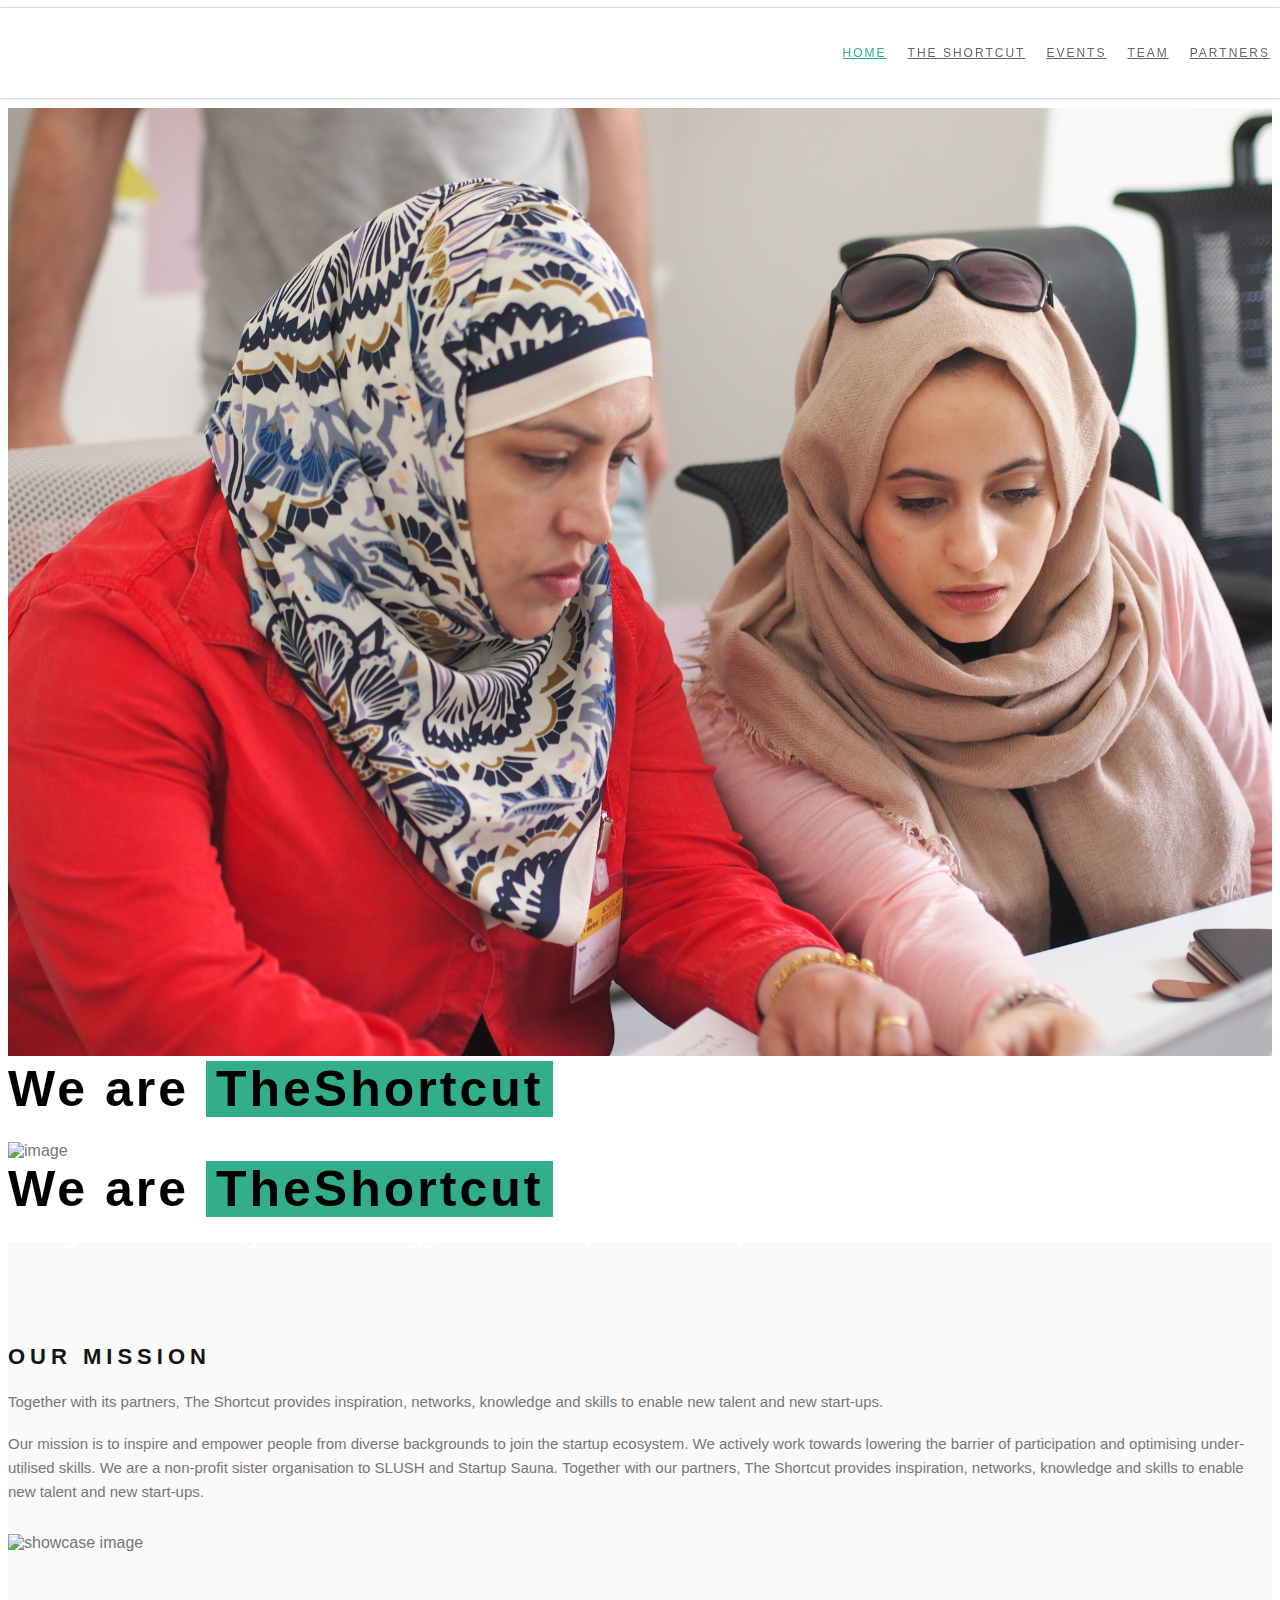
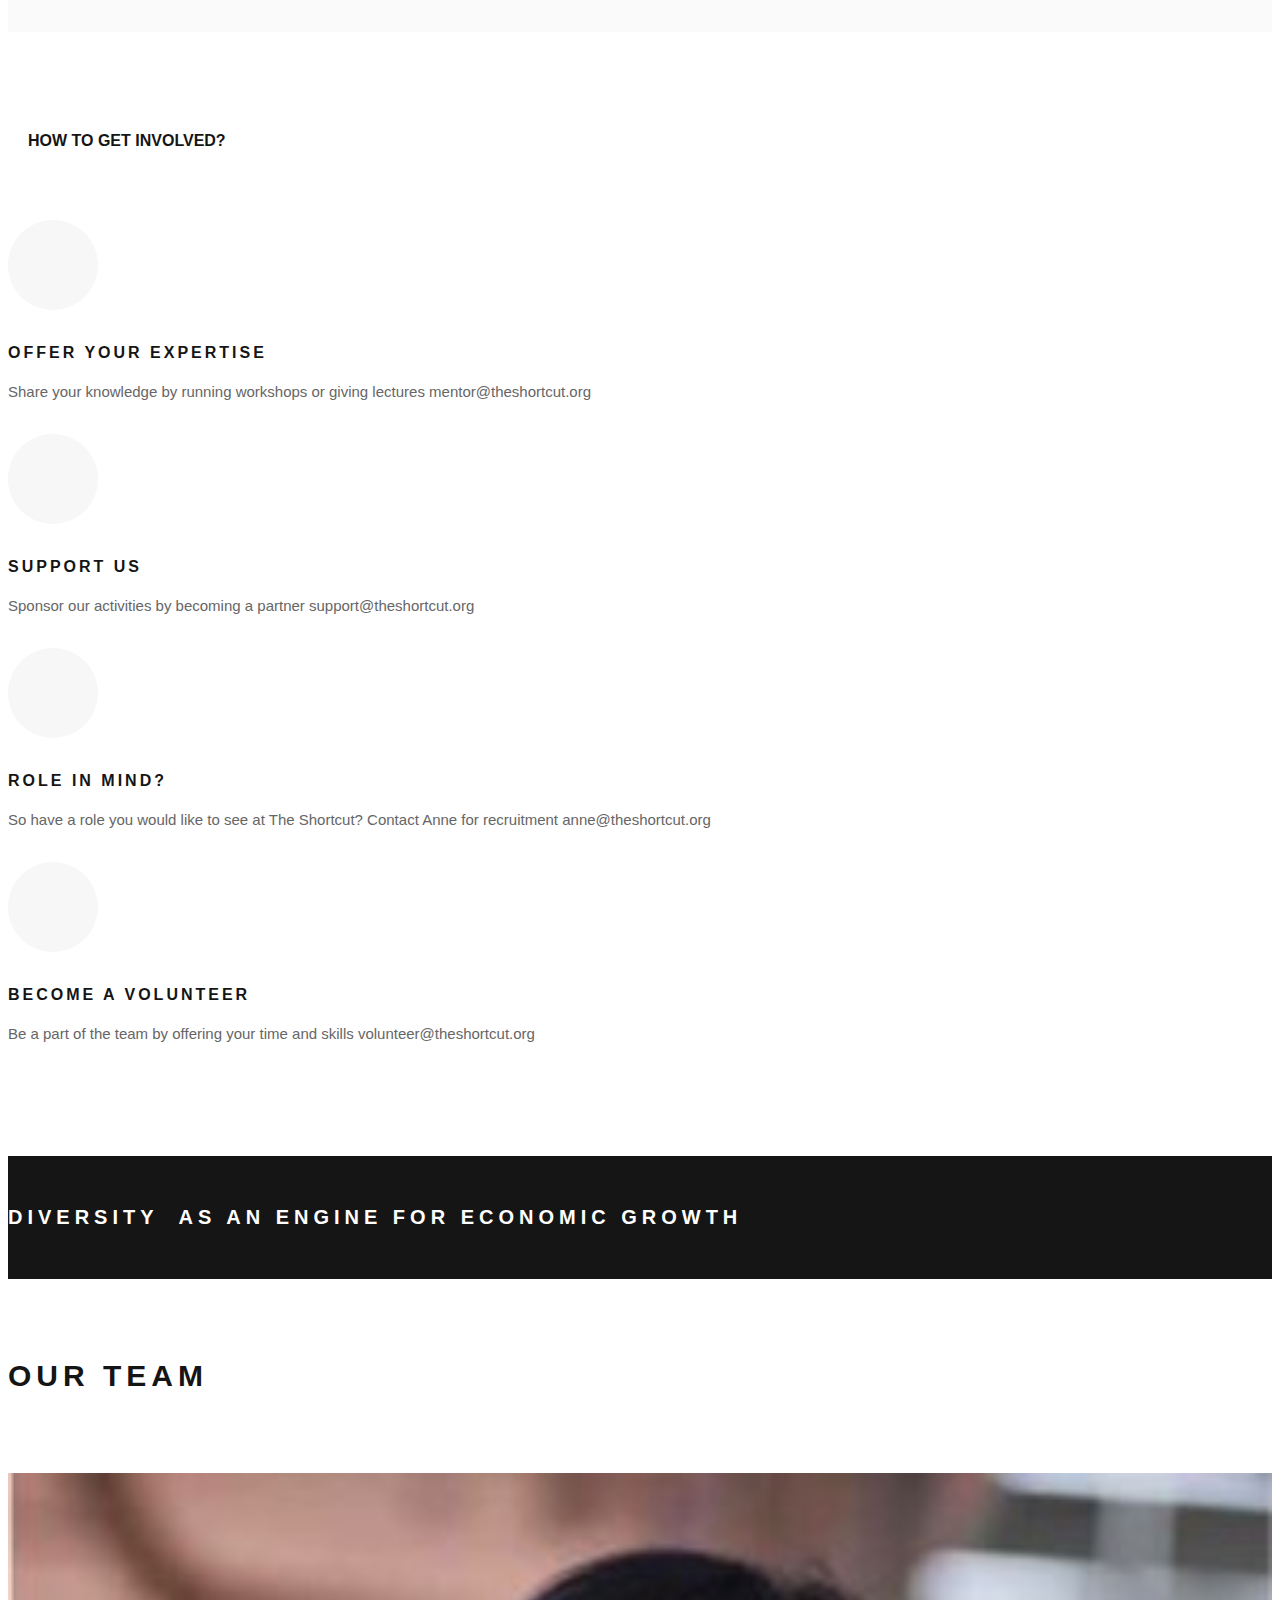
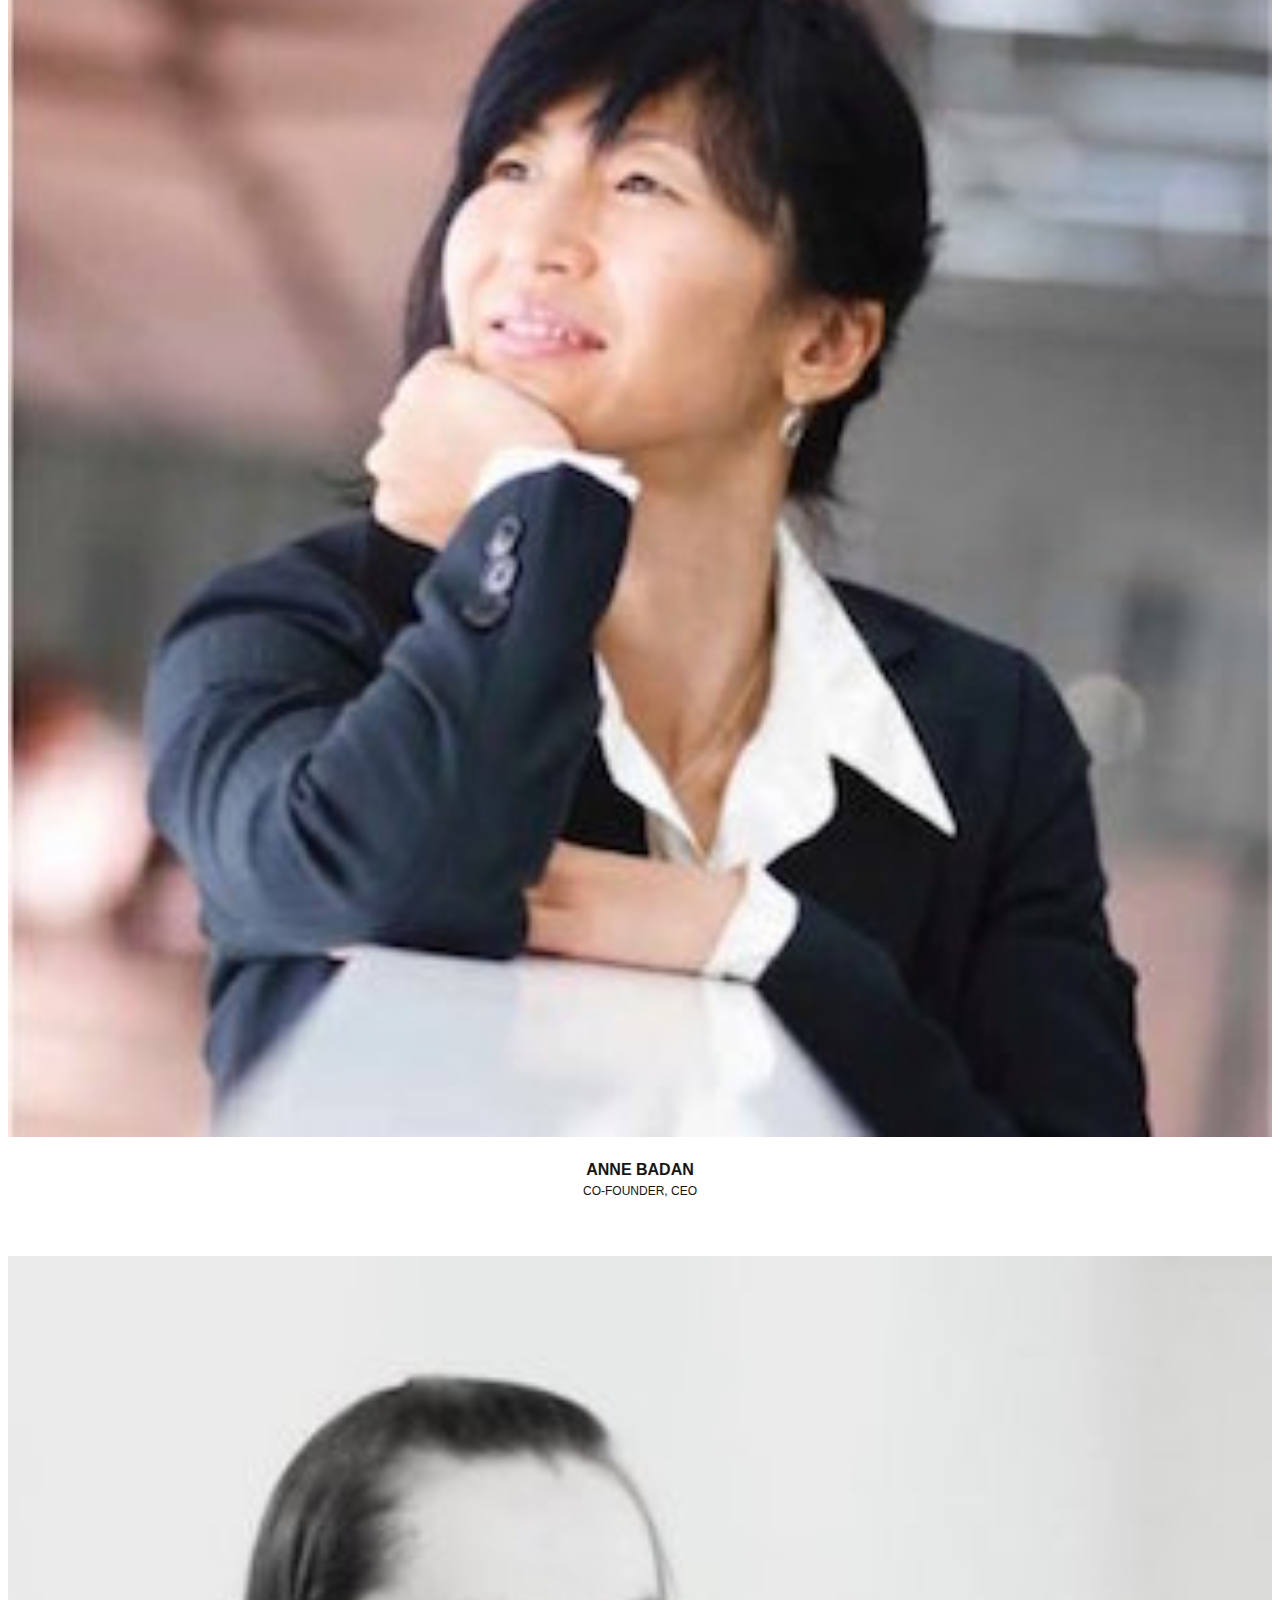
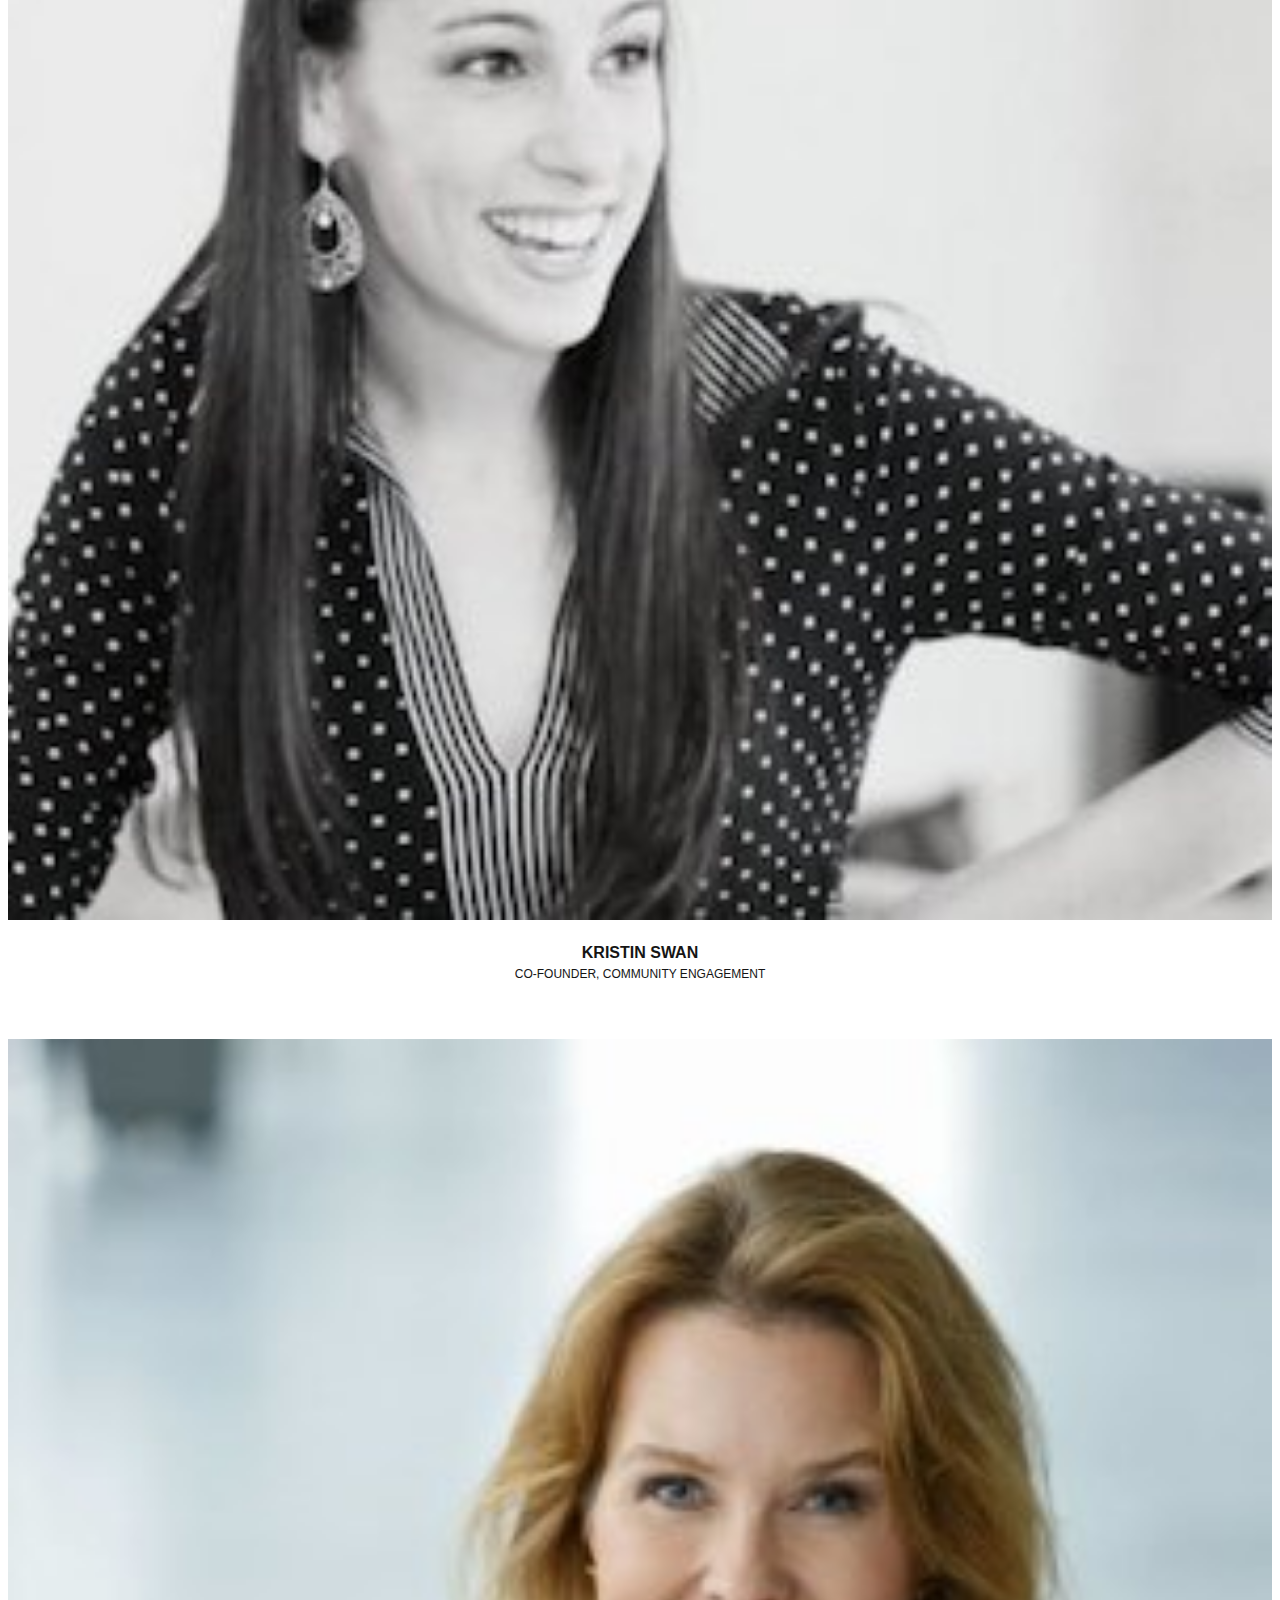
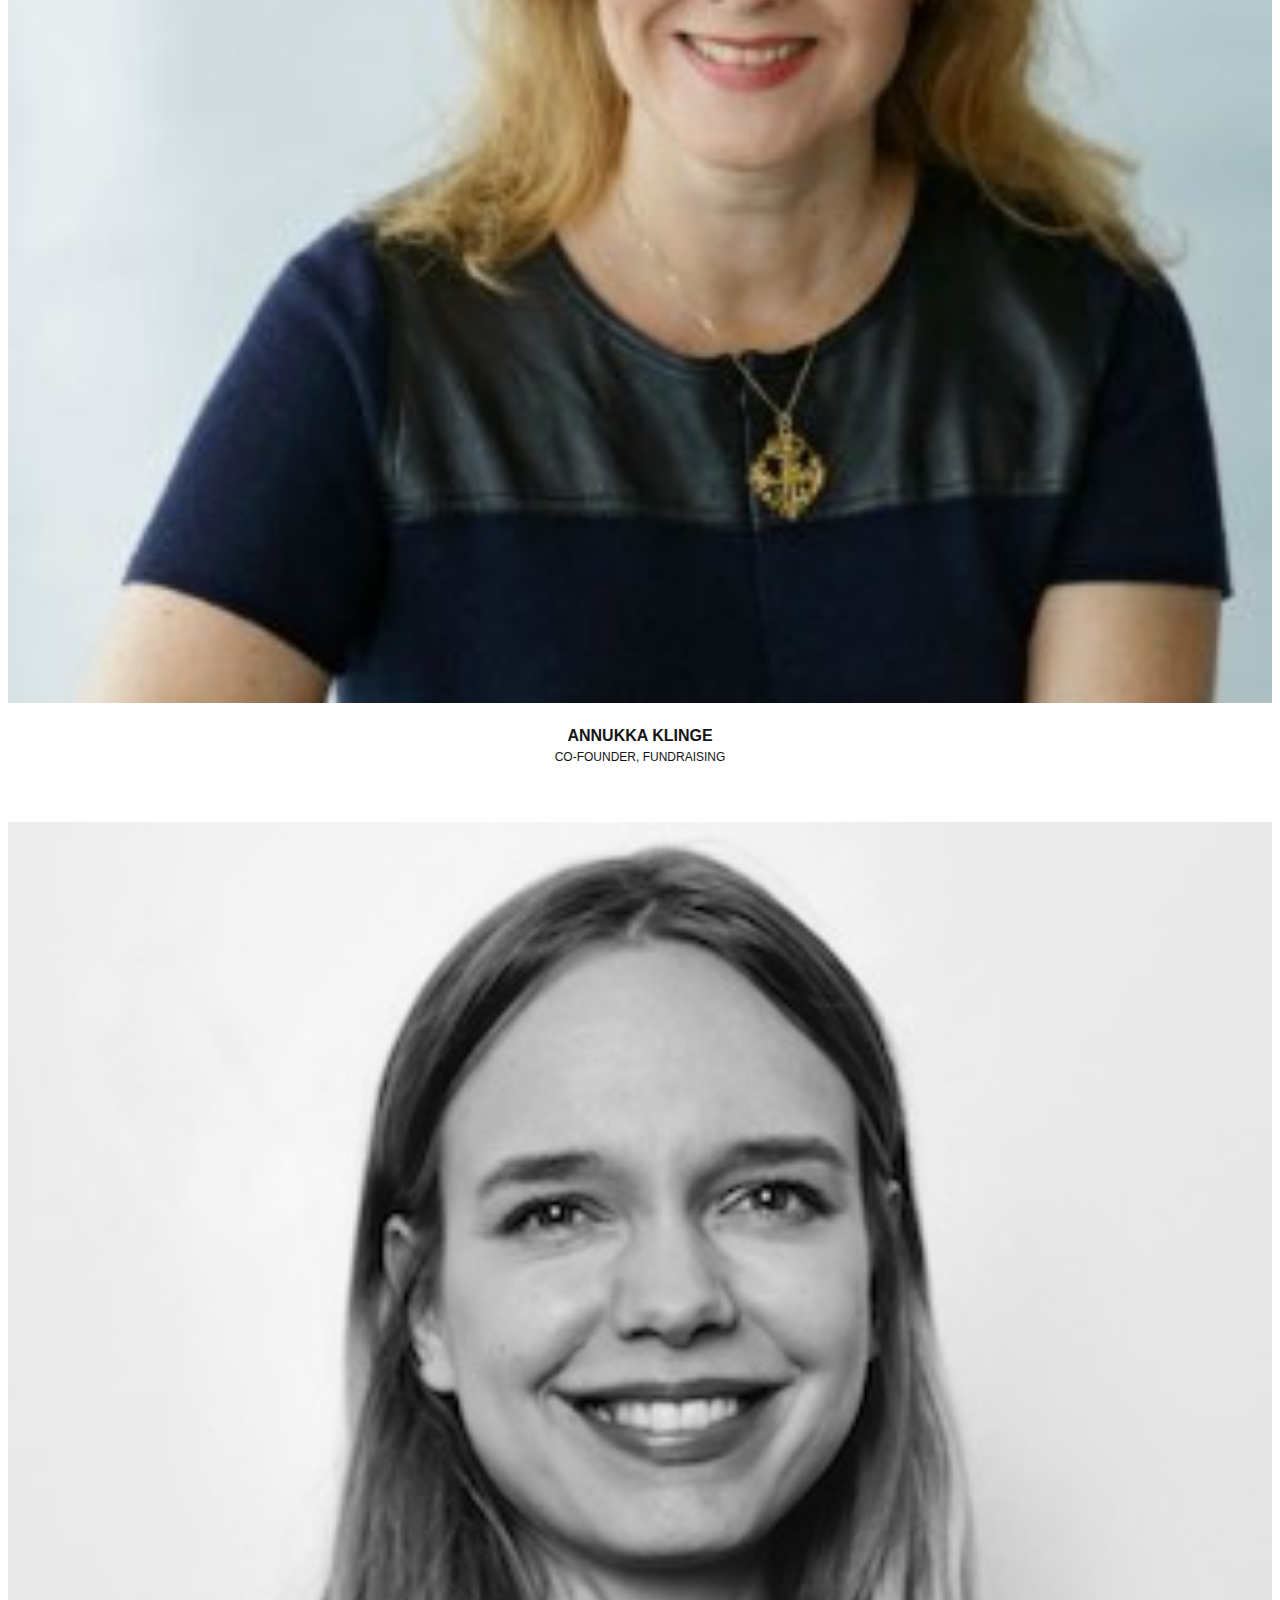
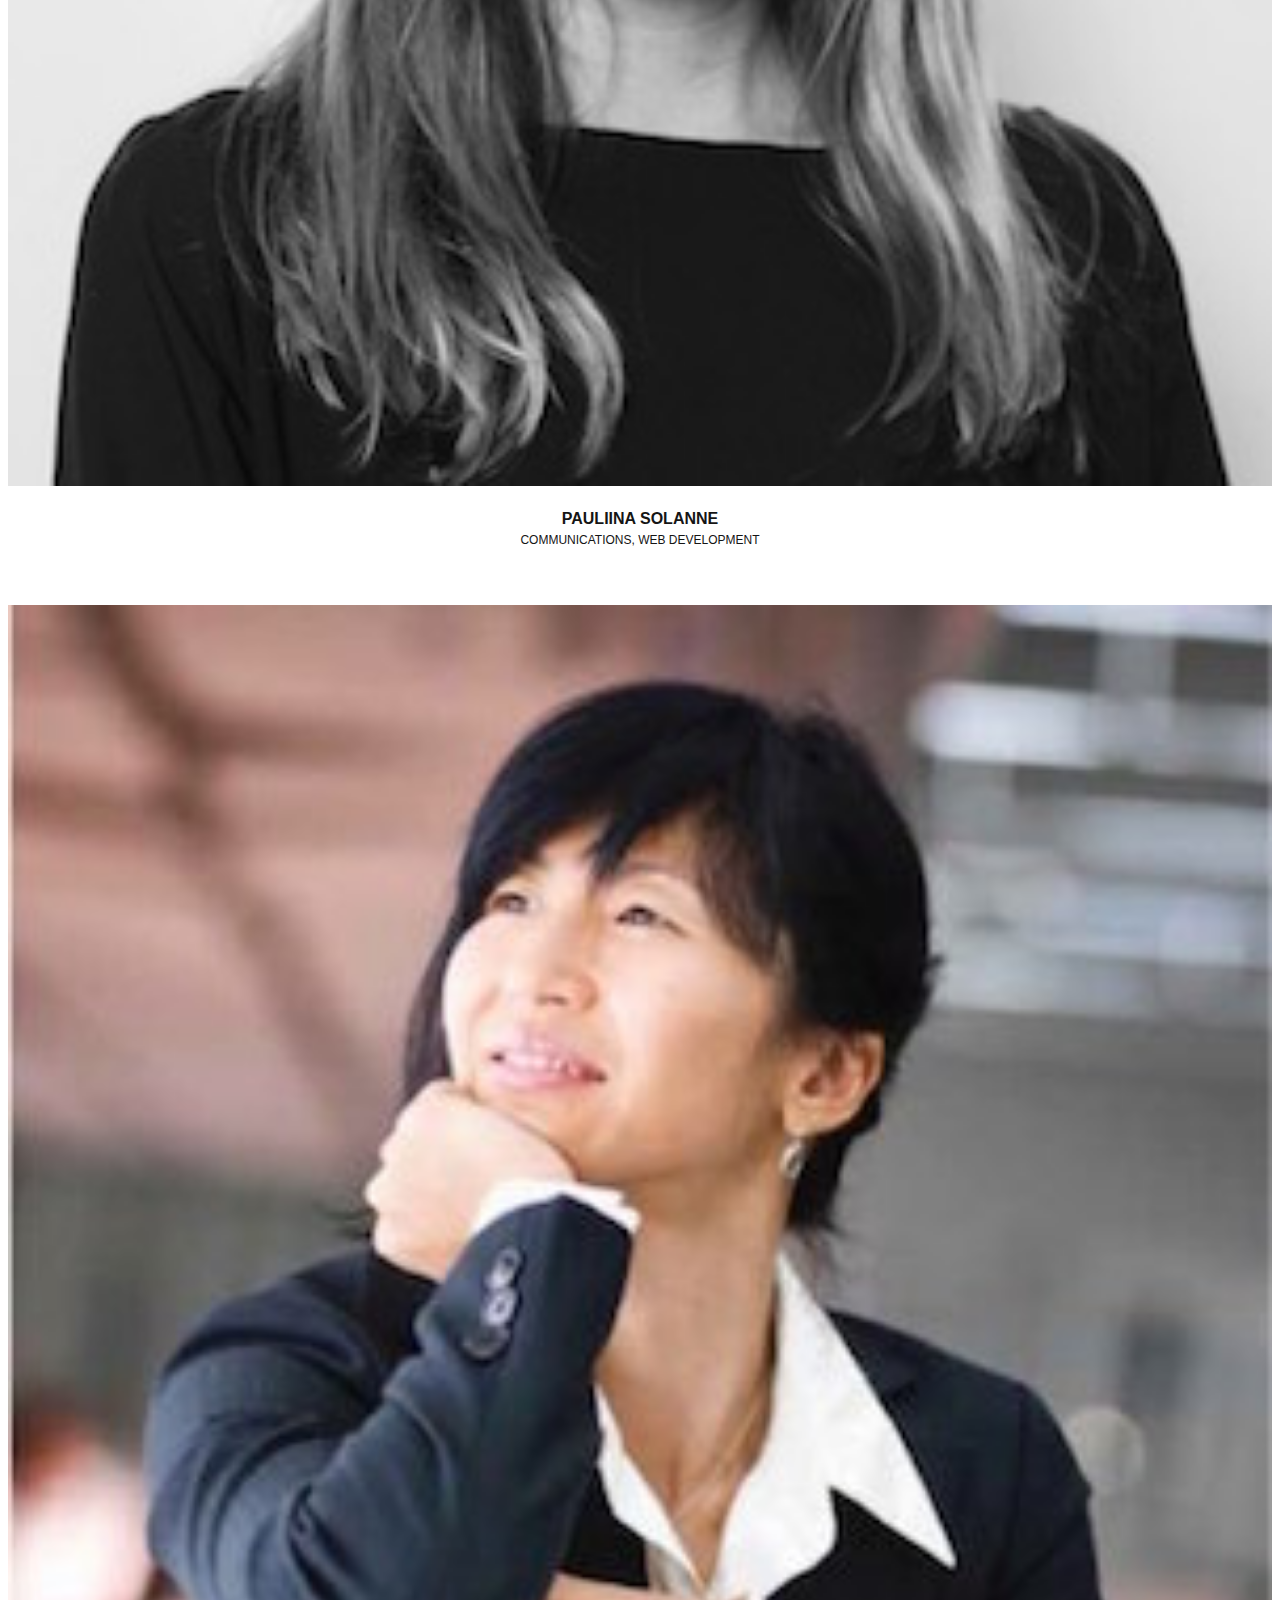
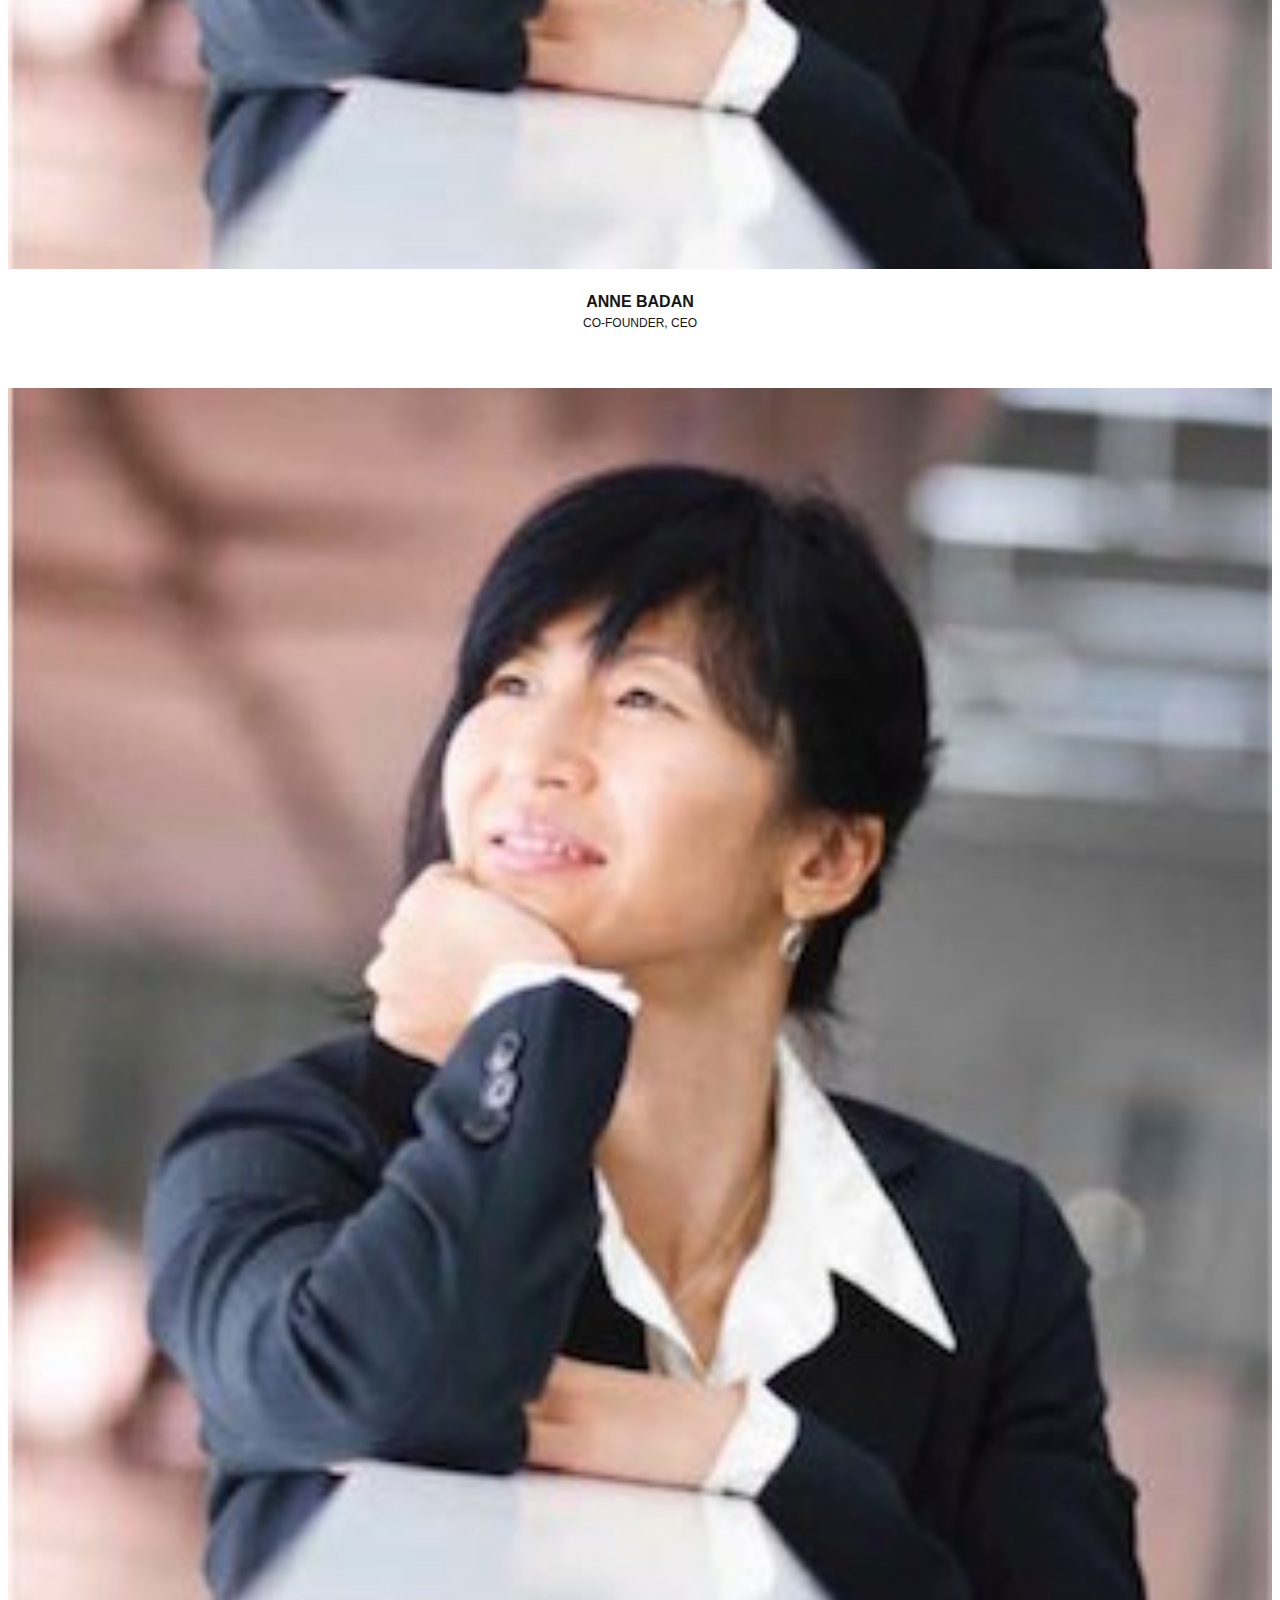
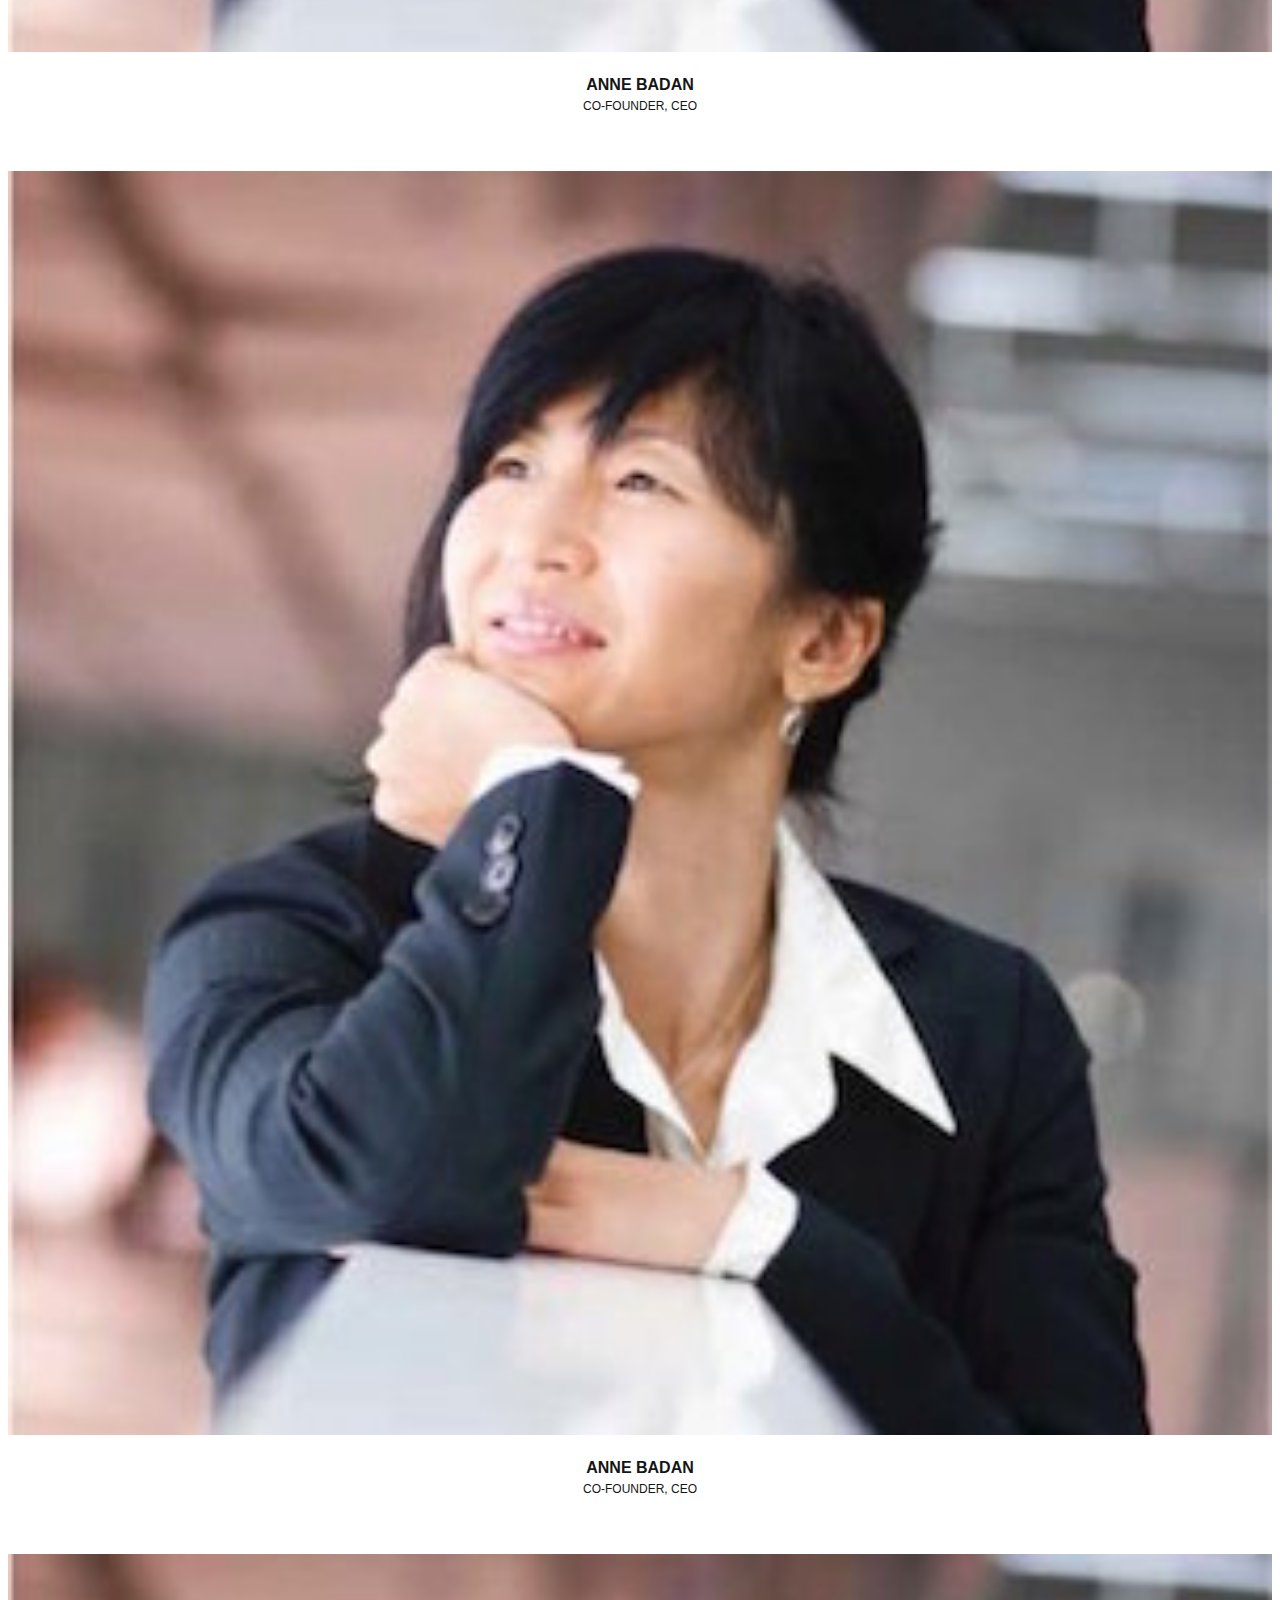
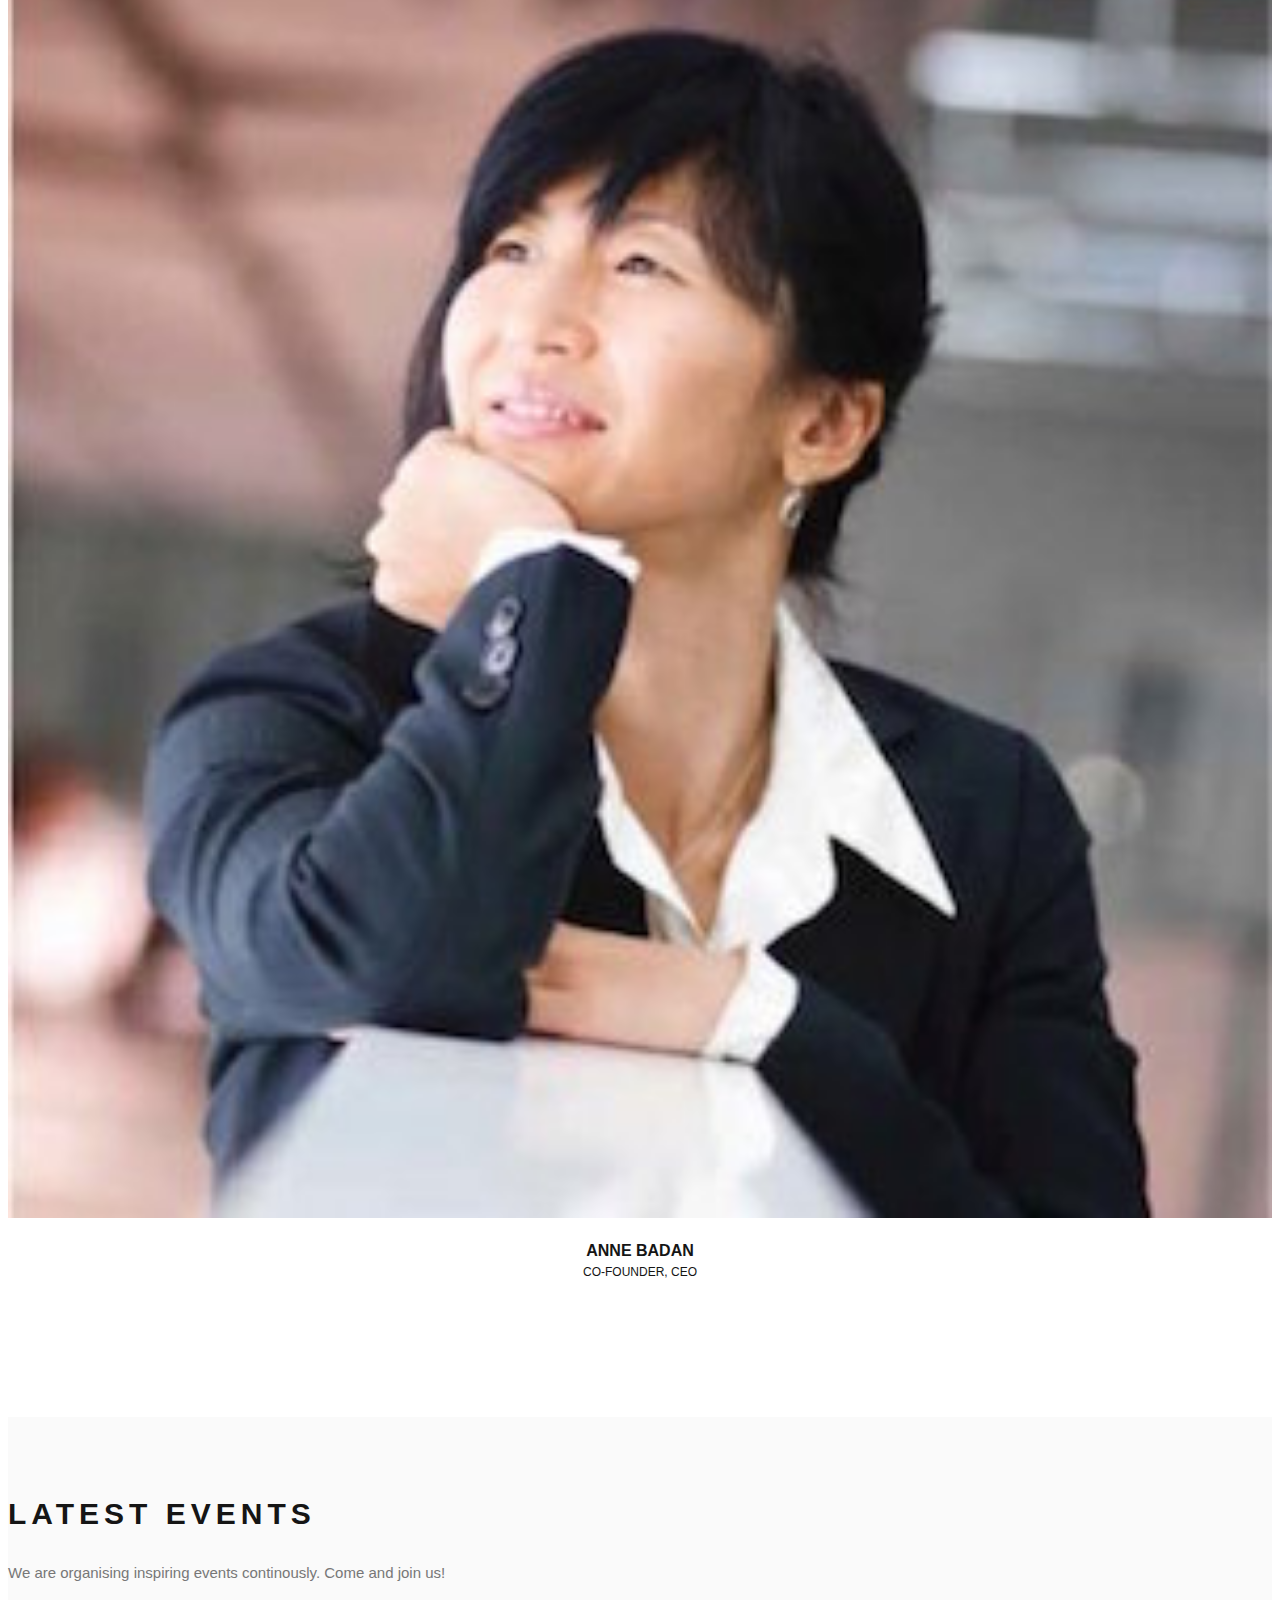
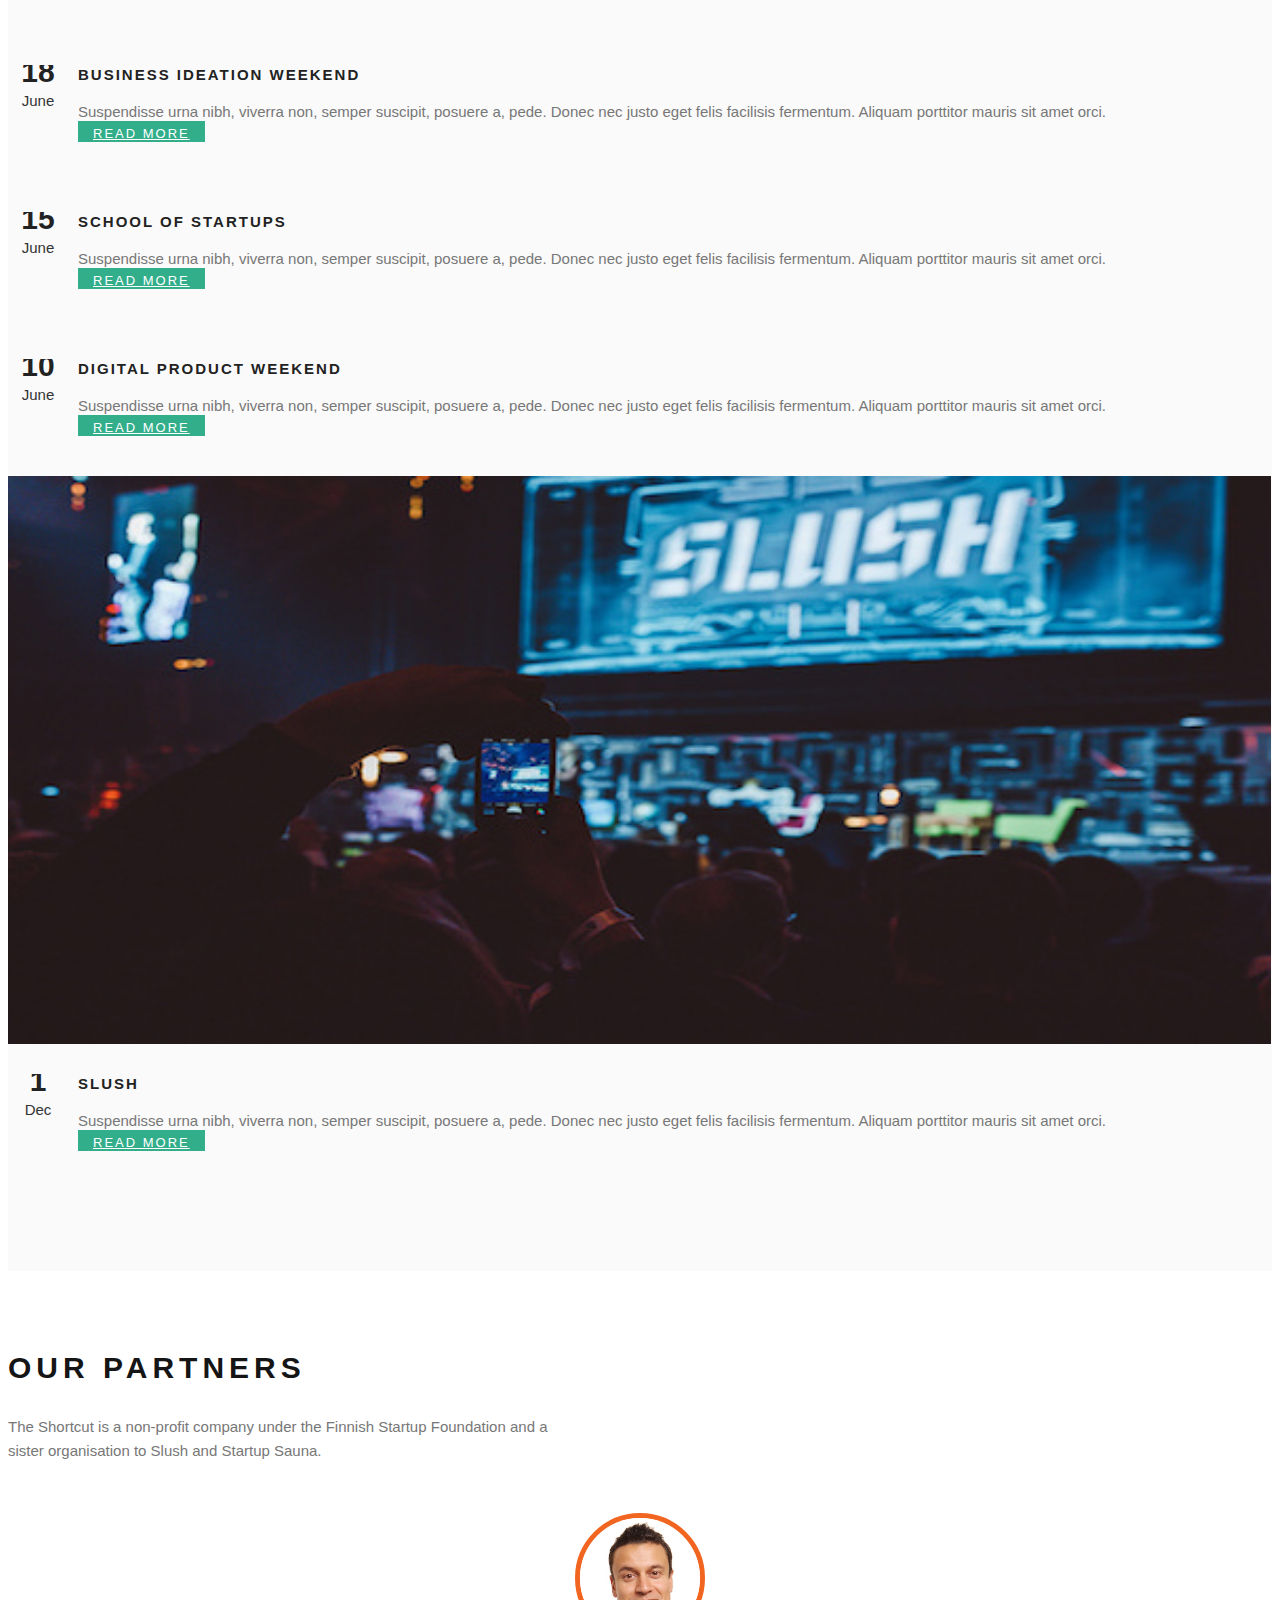
==== commit 2cbf7911: "here again" ====
--- a/index.html
+++ b/index.html
@@ -92,7 +92,7 @@
 							 data-splitin="none"
 							 data-splitout="none"
 							 data-responsive_offset="on">
-							<h1>We <span>are</span> TheShortcut</h1>
+							<h1 class="shortcut">We are <span>TheShortcut</span></h1>
 						</div>
 						<div class="tp-caption tp-resizeme banner_heading"
 							 data-x="['left','left','left','left']" data-hoffset="['0','80','80','0']"
@@ -118,12 +118,12 @@
 							 data-splitin="none"
 							 data-splitout="none"
 							 data-responsive_offset="on">
-							 <a href="#" class="btn btn-primary transition3s">Learn More</a>
+							 <!-- <a href="#" class="btn btn-primary transition3s">Learn More</a> -->
 						</div>
 					</li> <!-- /Slide_show -->
 
 					<li data-transition="slideoverup" class="slide_show slide_2"> <!-- Slide2 -->
-						<img src="assets/images/hero2.jpg" alt="image">
+						<img src="assets/images/hero7.jpg" alt="image">
 
 						<div class="main_heading tp-caption tp-resizeme title_container"
 							 data-x="['center','center','center','center']" data-hoffset="['0','0','0','0']"
@@ -136,7 +136,7 @@
 							 data-splitin="none"
 							 data-splitout="none"
 							 data-responsive_offset="on">
-							 <h1>We are <span>TheShortcut</span></h1>
+							 <h1 class="shortcut">We are <span>TheShortcut</span></h1>
 							 <span class="decor-equal"></span>
 						</div>
 						<div class="tp-caption tp-resizeme text-center"
@@ -163,13 +163,13 @@
 							 data-splitin="none"
 							 data-splitout="none"
 							 data-responsive_offset="on">
-							 <a href="#" class="btn btn-primary transition3s">Learn More</a>
+							 <!-- <a href="#" class="btn btn-primary transition3s">Learn More</a> -->
 						</div>
 					</li> <!-- /Slide2 -->
 
 
 					<li data-transition="fade" class="slide_show"> <!-- Slide_show -->
-						<img src="assets/images/hero3.jpg" alt="image">
+						<img src="assets/images/hero6.jpg" alt="image">
 						<div class="tp-caption tp-resizeme"
 							 data-x="['left','left','left','left']" data-hoffset="['0','80','80','0']"
 							 data-y="['middle','middle','middle','middle']" data-voffset="['-51','-53','-63','-75']"
@@ -181,7 +181,7 @@
 							 data-splitin="none"
 							 data-splitout="none"
 							 data-responsive_offset="on">
-							<h1>We <span>are</span> TheShortcut</h1>
+							<h1 class="shortcut">We are <span>TheShortcut</span></h1>
 						</div>
 						<div class="tp-caption tp-resizeme banner_heading"
 							 data-x="['left','left','left','left']" data-hoffset="['0','80','80','0']"
@@ -207,7 +207,7 @@
 							 data-splitin="none"
 							 data-splitout="none"
 							 data-responsive_offset="on">
-							 <a href="#" class="btn btn-primary transition3s">Learn More</a>
+							 <!-- <a href="#" class="btn btn-primary transition3s">Learn More</a> -->
 						</div>
 					</li> <!-- /Slide_show -->
 
@@ -218,63 +218,6 @@
 	</section>
 	<!-- End Slider Section -->
 
-
-
-	<!-- Start Feature Section -->
-	<section class="section-padding" id="shortcut">
-		<div class="container">
-			<div class="row">
-				<div class="col-md-12">
-					<div class="section-title text-center">
-						<h3>The Shortcut</h3>
-						<p>Together with its partners, The Shortcut provides
-            inspiration, networks, knowledge and skills
-            to enable new talent and new start-ups.</p>
-            <h4 class="soft-whole">How to get involved?</h4>
-					</div>
-				</div>
-			</div>
-			<div class="row">
-				<div class="col-md-3 col-sm-6">
-					<div class="feature-1">
-						<span><i class="icon-layers"></i></span>
-						<div class="services-content">
-							<h4>Offer your expertise</h4>
-							<p>Share your knowledge by running workshops or giving lectures mentor@theshortcut.org</p>
-						</div>
-					</div>
-				</div>
-				<div class="col-md-3 col-sm-6">
-					<div class="feature-1">
-						<span><i class="icon-trophy"></i></span>
-						<div class="services-content">
-							<h4>Support us</h4>
-							<p>Sponsor our activities by becoming a partner support@theshortcut.org</p>
-						</div>
-					</div>
-				</div>
-				<div class="col-md-3 col-sm-6">
-					<div class="feature-1">
-						<span><i class="icon-gears"></i></span>
-						<div class="services-content">
-							<h4>Role in mind?</h4>
-							<p>So have a role you would like to see at The Shortcut? Contact Anne for recruitment anne@theshortcut.org</p>
-						</div>
-					</div>
-				</div>
-				<div class="col-md-3 col-sm-6">
-					<div class="feature-1">
-						<span><i class="icon-profile-male"></i></span>
-						<div class="services-content">
-							<h4>Become a volunteer</h4>
-							<p>Be a part of the team by offering your time and skills volunteer@theshortcut.org</p>
-						</div>
-					</div>
-				</div>
-			</div>
-		</div>
-	</section>
-	<!-- End Feature Section -->
 
 
 
@@ -358,10 +301,12 @@
 		<div class="container">
 			<div class="row showcase-section">
 				<div class="col-md-6">
-					<div class="about-text" style="margin-bottom: 30px;">
+					<div class="about-text" style="margin-bottom: 30px; padding-top: 22px">
 						<h3>Our mission</h3>
+            <p>Together with its partners, The Shortcut provides
+            inspiration, networks, knowledge and skills
+            to enable new talent and new start-ups.</p><br>
 						<p>Our mission is to inspire and empower people from diverse backgrounds to join the startup ecosystem. We actively work towards lowering the barrier of participation and optimising under-utilised skills. We are a non-profit sister organisation to SLUSH and Startup Sauna. Together with our partners, The Shortcut provides inspiration, networks, knowledge and skills to enable new talent and new start-ups.</p>
-						<a href="#" class="btn btn-primary">Learn More</a>
 					</div>
 				</div>
 				<div class="col-md-6">
@@ -371,6 +316,62 @@
 		</div>
 	</section>
 	<!-- End About Section -2 -->
+
+
+  	<!-- Start Feature Section -->
+  	<section class="section-padding" id="shortcut">
+  		<div class="container">
+  			<div class="row">
+  				<div class="col-md-12">
+  					<div class="section-title text-center">
+
+              <h4 class="soft-whole">How to get involved?</h4>
+  					</div>
+  				</div>
+  			</div>
+  			<div class="row">
+  				<div class="col-md-3 col-sm-6">
+  					<div class="feature-1">
+  						<span><i class="icon-layers"></i></span>
+  						<div class="services-content">
+  							<h4>Offer your expertise</h4>
+  							<p>Share your knowledge by running workshops or giving lectures mentor@theshortcut.org</p>
+  						</div>
+  					</div>
+  				</div>
+  				<div class="col-md-3 col-sm-6">
+  					<div class="feature-1">
+  						<span><i class="icon-trophy"></i></span>
+  						<div class="services-content">
+  							<h4>Support us</h4>
+  							<p>Sponsor our activities by becoming a partner support@theshortcut.org</p>
+  						</div>
+  					</div>
+  				</div>
+  				<div class="col-md-3 col-sm-6">
+  					<div class="feature-1">
+  						<span><i class="icon-gears"></i></span>
+  						<div class="services-content">
+  							<h4>Role in mind?</h4>
+  							<p>So have a role you would like to see at The Shortcut? Contact Anne for recruitment anne@theshortcut.org</p>
+  						</div>
+  					</div>
+  				</div>
+  				<div class="col-md-3 col-sm-6">
+  					<div class="feature-1">
+  						<span><i class="icon-profile-male"></i></span>
+  						<div class="services-content">
+  							<h4>Become a volunteer</h4>
+  							<p>Be a part of the team by offering your time and skills volunteer@theshortcut.org</p>
+  						</div>
+  					</div>
+  				</div>
+  			</div>
+  		</div>
+  	</section>
+  	<!-- End Feature Section -->
+
+
 
 	<!-- Start Call to action style 2 -->
 	<section id="call-to-action-2">
@@ -397,8 +398,67 @@
 					</div>
 				</div>
 			</div>
-			<div class="row">
-				<div class="col-md-3 col-sm-6">
+
+			<div class="row">
+        <div class="text-slider">
+          <div class="owl-item">
+				<div class="col-md-3 col-sm-6">
+					<div class="team-member">
+						<img src="assets/images/team/annebadan.jpg" alt="team member">
+						<div class="team-member-details">
+							<h4>Anne Badan</h4>
+							<h5>Co-Founder, CEO</h5>
+							<ul class="team-social">
+								<li><a href="#"><i class="icon-twitter"></i></a></li>
+								<li><a href="#"><i class="icon-googleplus"></i></a></li>
+							</ul>
+						</div>
+					</div>
+				</div>
+				<div class="col-md-3 col-sm-6">
+					<div class="team-member">
+						<img src="assets/images/team/kristinswan.jpg" alt="team member">
+						<div class="team-member-details">
+							<h4>Kristin Swan</h4>
+							<h5>Co-Founder, Community Engagement</h5>
+							<ul class="team-social">
+								<li><a href="#"><i class="icon-twitter"></i></a></li>
+								<li><a href="#"><i class="icon-linkedin"></i></a></li>
+							</ul>
+						</div>
+					</div>
+				</div>
+
+				<div class="col-md-3 col-sm-6">
+					<div class="team-member">
+						<img src="assets/images/team/annukkaklinge.jpg" alt="team member">
+						<div class="team-member-details">
+							<h4>Annukka Klinge</h4>
+							<h5>Co-Founder, Fundraising</h5>
+							<ul class="team-social">
+								<li><a href="#"><i class="icon-twitter"></i></a></li>
+								<li><a href="#"><i class="icon-linkedin"></i></a></li>
+							</ul>
+						</div>
+					</div>
+				</div>
+				<div class="col-md-3 col-sm-6">
+					<div class="team-member">
+						<img src="assets/images/team/pauliinasolanne.jpg" alt="team member">
+						<div class="team-member-details">
+							<h4>Pauliina Solanne</h4>
+							<h5>Communications, Web Development</h5>
+							<ul class="team-social">
+								<li><a href="#"><i class="icon-twitter"></i></a></li>
+								<li><a href="#"><i class="icon-linkedin"></i></a></li>
+							</ul>
+						</div>
+					</div>
+				</div>
+        </div>
+
+        <div class="owl-item">
+        <div class="col-md-3 col-sm-6">
 					<div class="team-member">
 						<img src="assets/images/team/annebadan.jpg" alt="team member">
 						<div class="team-member-details">
@@ -412,50 +472,60 @@
 						</div>
 					</div>
 				</div>
-				<div class="col-md-3 col-sm-6">
+        <div class="col-md-3 col-sm-6">
 					<div class="team-member">
-						<img src="assets/images/team/kristinswan.jpg" alt="team member">
+						<img src="assets/images/team/annebadan.jpg" alt="team member">
 						<div class="team-member-details">
-							<h4>Kristin Swan</h4>
-							<h5>Co-Founder, Community Engagement</h5>
+							<h4>Anne Badan</h4>
+							<h5>Co-Founder, CEO</h5>
 							<ul class="team-social">
 								<li><a href="#"><i class="icon-facebook"></i></a></li>
 								<li><a href="#"><i class="icon-twitter"></i></a></li>
-								<li><a href="#"><i class="icon-linkedin"></i></a></li>
+								<li><a href="#"><i class="icon-googleplus"></i></a></li>
 							</ul>
 						</div>
 					</div>
 				</div>
-				<div class="col-md-3 col-sm-6">
+        <div class="col-md-3 col-sm-6">
 					<div class="team-member">
-						<img src="assets/images/team/annukkaklinge.jpg" alt="team member">
+						<img src="assets/images/team/annebadan.jpg" alt="team member">
 						<div class="team-member-details">
-							<h4>Annukka Klinge</h4>
-							<h5>Co-Founder, Fundraising</h5>
+							<h4>Anne Badan</h4>
+							<h5>Co-Founder, CEO</h5>
 							<ul class="team-social">
 								<li><a href="#"><i class="icon-facebook"></i></a></li>
 								<li><a href="#"><i class="icon-twitter"></i></a></li>
-								<li><a href="#"><i class="icon-linkedin"></i></a></li>
+								<li><a href="#"><i class="icon-googleplus"></i></a></li>
 							</ul>
 						</div>
 					</div>
 				</div>
-				<div class="col-md-3 col-sm-6">
+        <div class="col-md-3 col-sm-6">
 					<div class="team-member">
-						<img src="assets/images/team/pauliinasolanne.jpg" alt="team member">
+						<img src="assets/images/team/annebadan.jpg" alt="team member">
 						<div class="team-member-details">
-							<h4>Pauliina Solanne</h4>
-							<h5>Communications, Web Development</h5>
+							<h4>Anne Badan</h4>
+							<h5>Co-Founder, CEO</h5>
 							<ul class="team-social">
 								<li><a href="#"><i class="icon-facebook"></i></a></li>
 								<li><a href="#"><i class="icon-twitter"></i></a></li>
-								<li><a href="#"><i class="icon-linkedin"></i></a></li>
+								<li><a href="#"><i class="icon-googleplus"></i></a></li>
 							</ul>
 						</div>
 					</div>
 				</div>
-			</div>
-		</div>
+      </div>
+
+
+    </div>
+			</div>
+      <!-- <div class="row">
+        <div class="col-md-12">
+          <div class="section-title text-center">
+              <a href="file:///Users/pauliinasolanne/shortcut/team.html" class="btn btn-primary transition3s" id="showteam">Show more</a>
+          </div>
+        </div>
+		</div> -->
 	</section>
 	<!-- End Team Section -->
 
@@ -466,7 +536,7 @@
 			<div class="row">
 				<div class="col-md-12">
 					<div class="section-title text-center">
-						<h3>Latest News</h3>
+						<h3>Latest Events</h3>
 						<p>We are organising inspiring events continously. Come and join us!</p>
 					</div>
 				</div>
@@ -556,15 +626,21 @@
 						<div class="testimonial-item">
 							<img src="assets/images/team/moaffakahmed.jpg" alt="testimonial image">
 							<p>Vivamus suscipit tortor eget felis porttitor volutpat. Nulla porttitor accumsan tincidunt. Vivamus magna justo, lacinia eget consectetur sed, convallis at tellus. Proin eget tortor risus.</p>
-							<h4>AMoaffak Ahmed</h4>
-							<h5>Designer, Designs.com</h5>
+							<h4>Moaffak Ahmed</h4>
+							<h5>Investor</h5>
 						</div>
 						<div class="testimonial-item">
 							<img src="assets/images/team/villemiettinen.jpg" alt="testimonial image">
 							<p>Vivamus suscipit tortor eget felis porttitor volutpat. Nulla porttitor accumsan tincidunt. Vivamus magna justo, lacinia eget consectetur sed, convallis at tellus. Proin eget tortor risus.</p>
 							<h4>Ville Miettinen</h4>
-							<h5>Rovio</h5>
-						</div>
+							<h5>Enterpreneur & Programmer</h5>
+						</div>
+            <div class="testimonial-item">
+              <img src="assets/images/team/lindaliukas.png" alt="testimonial image">
+              <p>Democratising access to new skills like programming creates new kinds of problem solvers, more diverse solutions and eventually a better world.</p>
+              <h4>Linda Liukas</h4>
+              <h5>Writer & Programmer</h5>
+            </div>
 					</div>
 				</div>
 				<div class="col-md-6">
--- a/assets/css/style.css
+++ b/assets/css/style.css
@@ -220,6 +220,10 @@
 
 .herotext {
 	font-size: 2em;
+}
+
+.shortcut{
+	text-transform: none !important;
 }
 
 /* Navigation */
@@ -563,7 +567,7 @@
 /** =================================================**/
 /** Start banner Section **/
 /** =================================================**/
-
+/*
 .banner {
 	background: url(../images/slideshow/banner-1.jpg) no-repeat;
 	background-attachment: fixed;
@@ -606,21 +610,21 @@
 	background-color: #f26520;
 	border-color: #f26520;
 	color: #fff;
-}
+}*/
 
 .text-slider .owl-page.active span {
 	background: #f26520;
 }
 
 .text-slider .owl-pagination {
-	position: absolute;
+	/*position: absolute;*/
 	right: 0;
 	top: 40%;
 	margin-right: -80px;
 }
 
 .text-slider .owl-controls .owl-page {
-	display: block;
+	/*display: block;*/
 }
 
 
@@ -2527,3 +2531,7 @@
 .soft-whole {
 	padding: 20px;
 }
+
+.hidden {
+	display: none;
+}
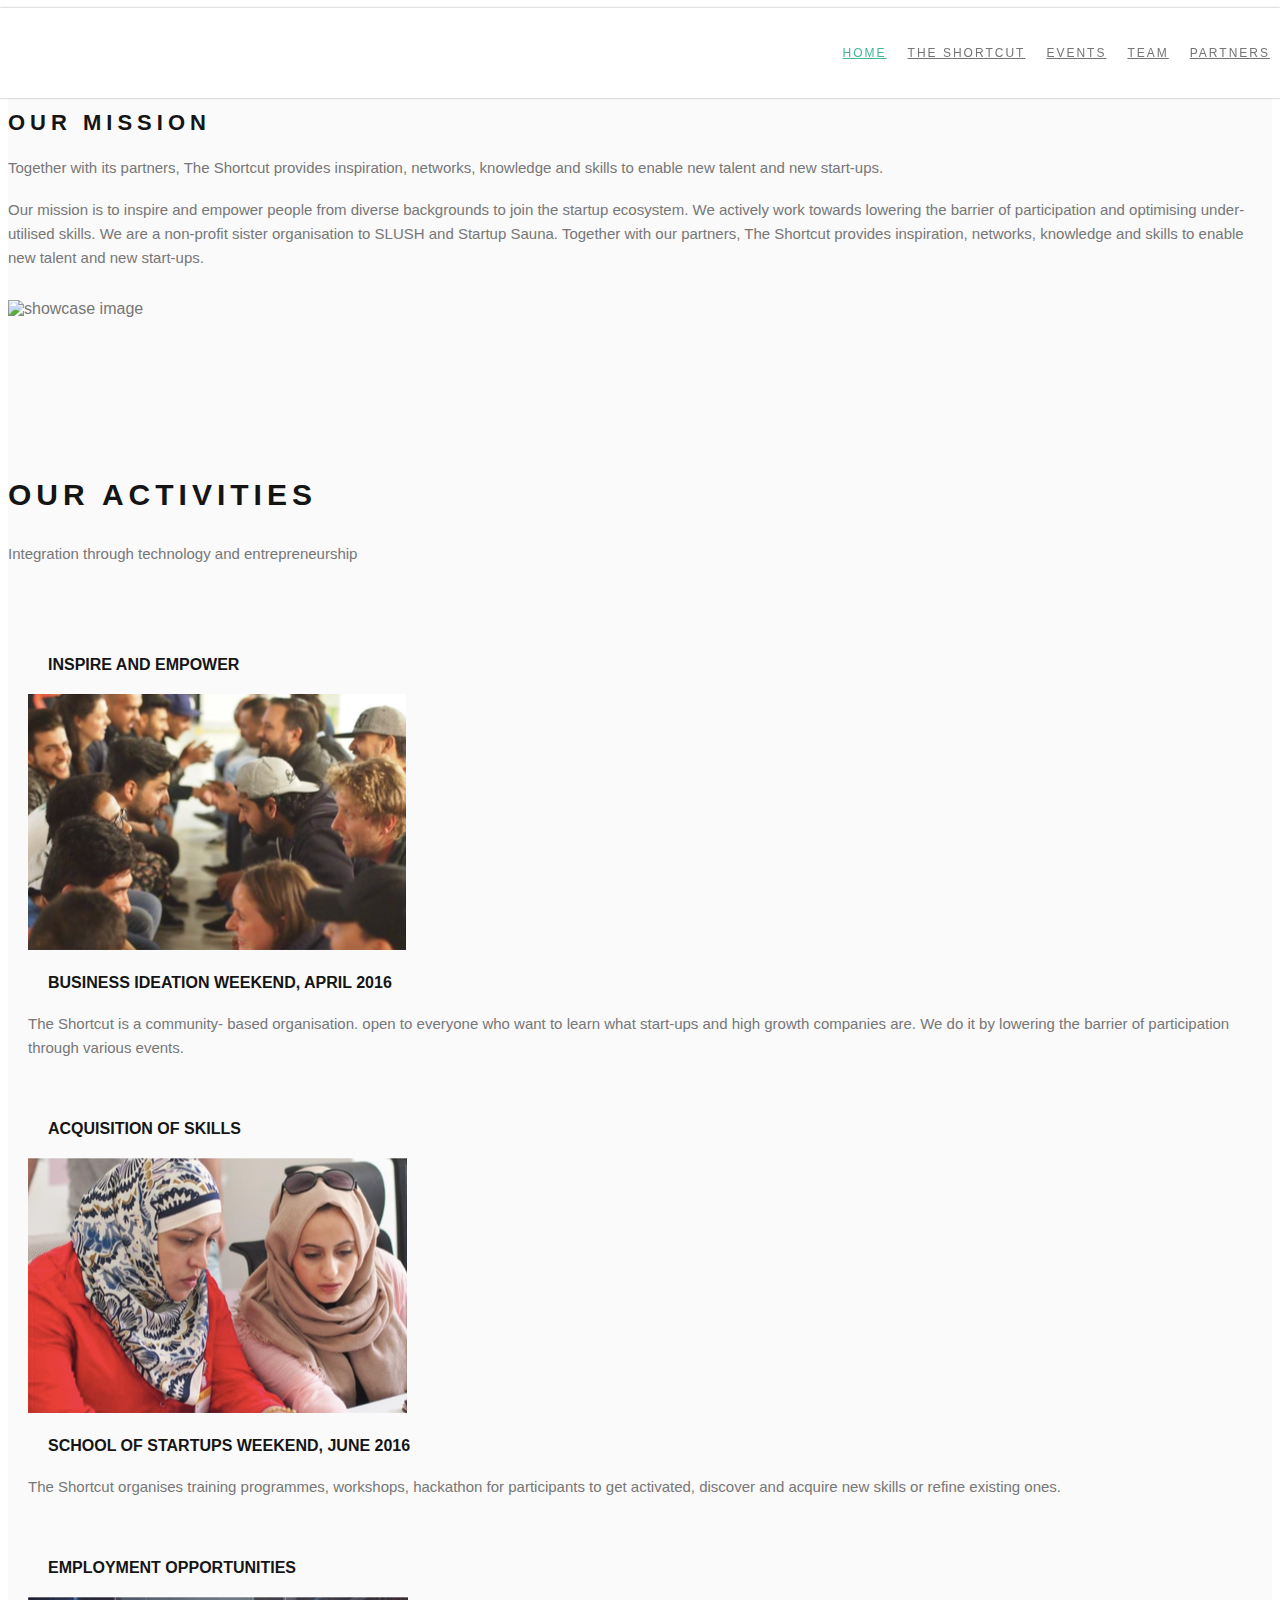
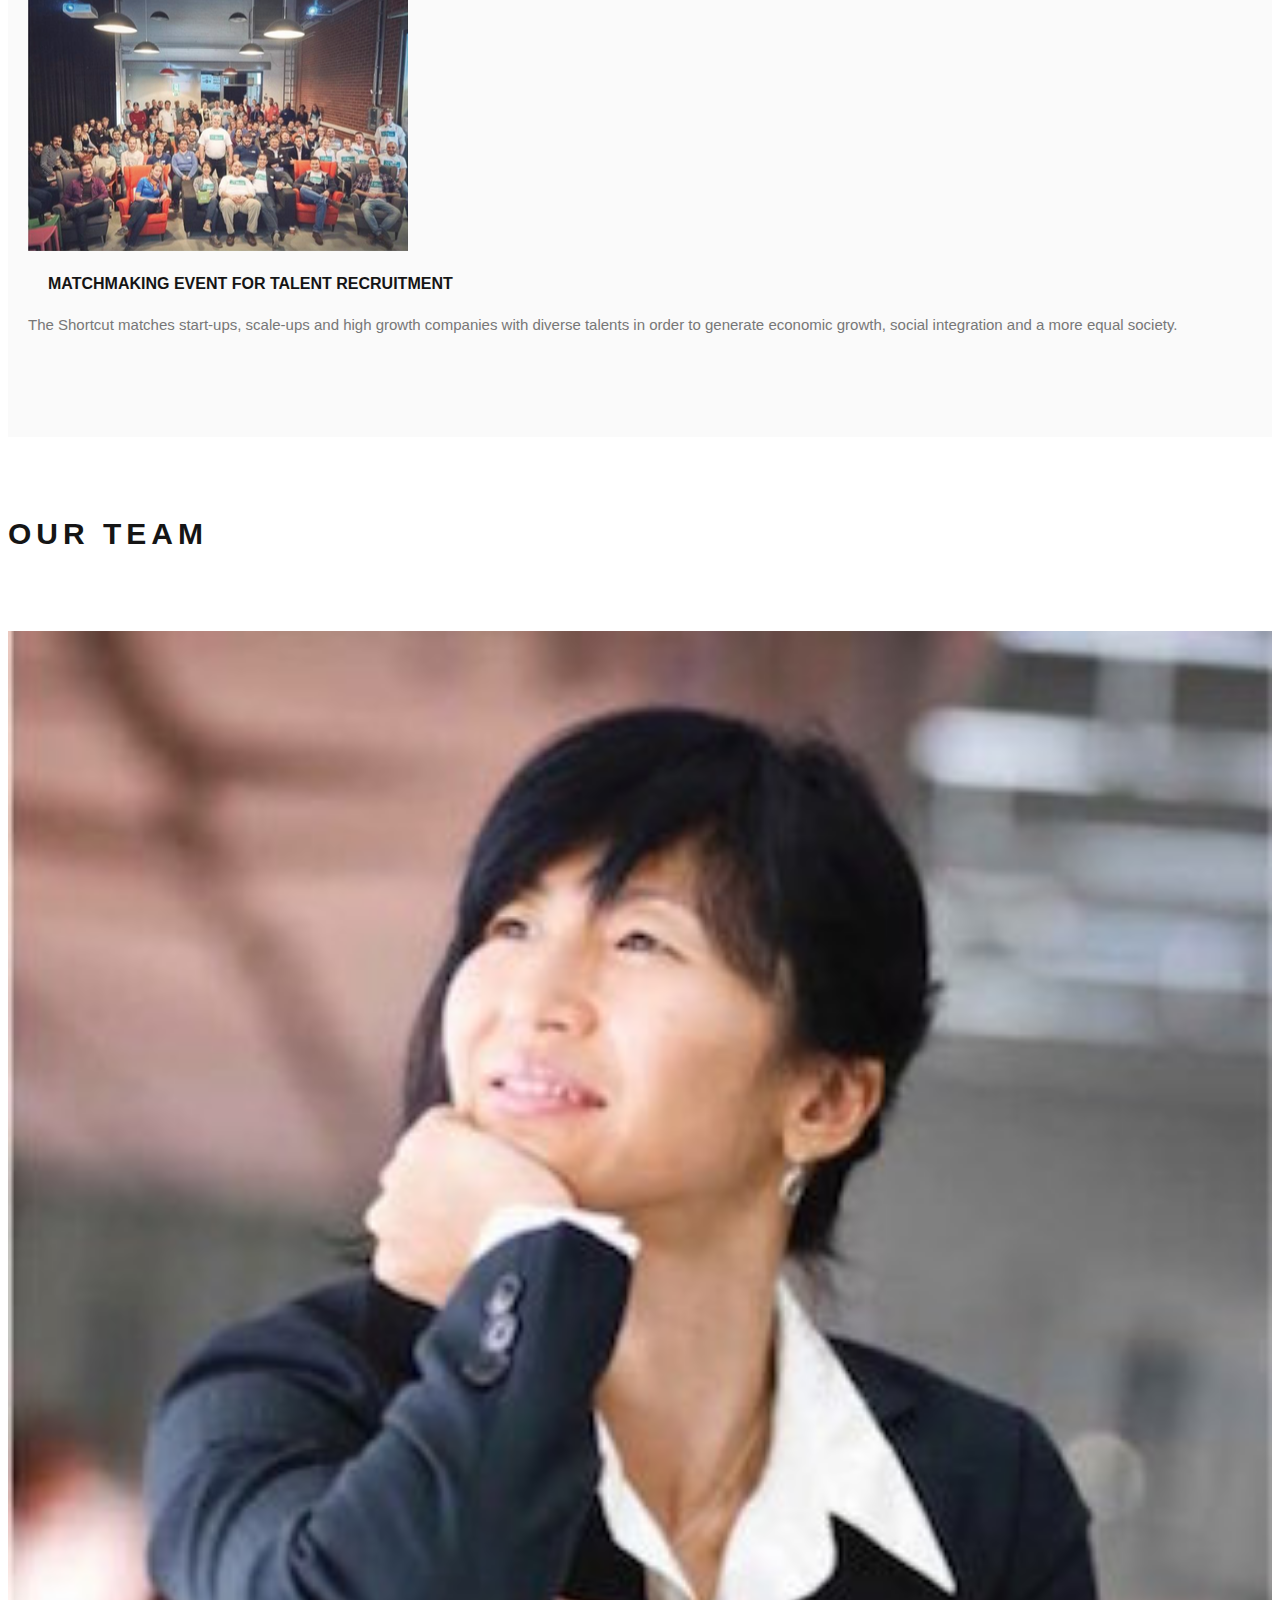
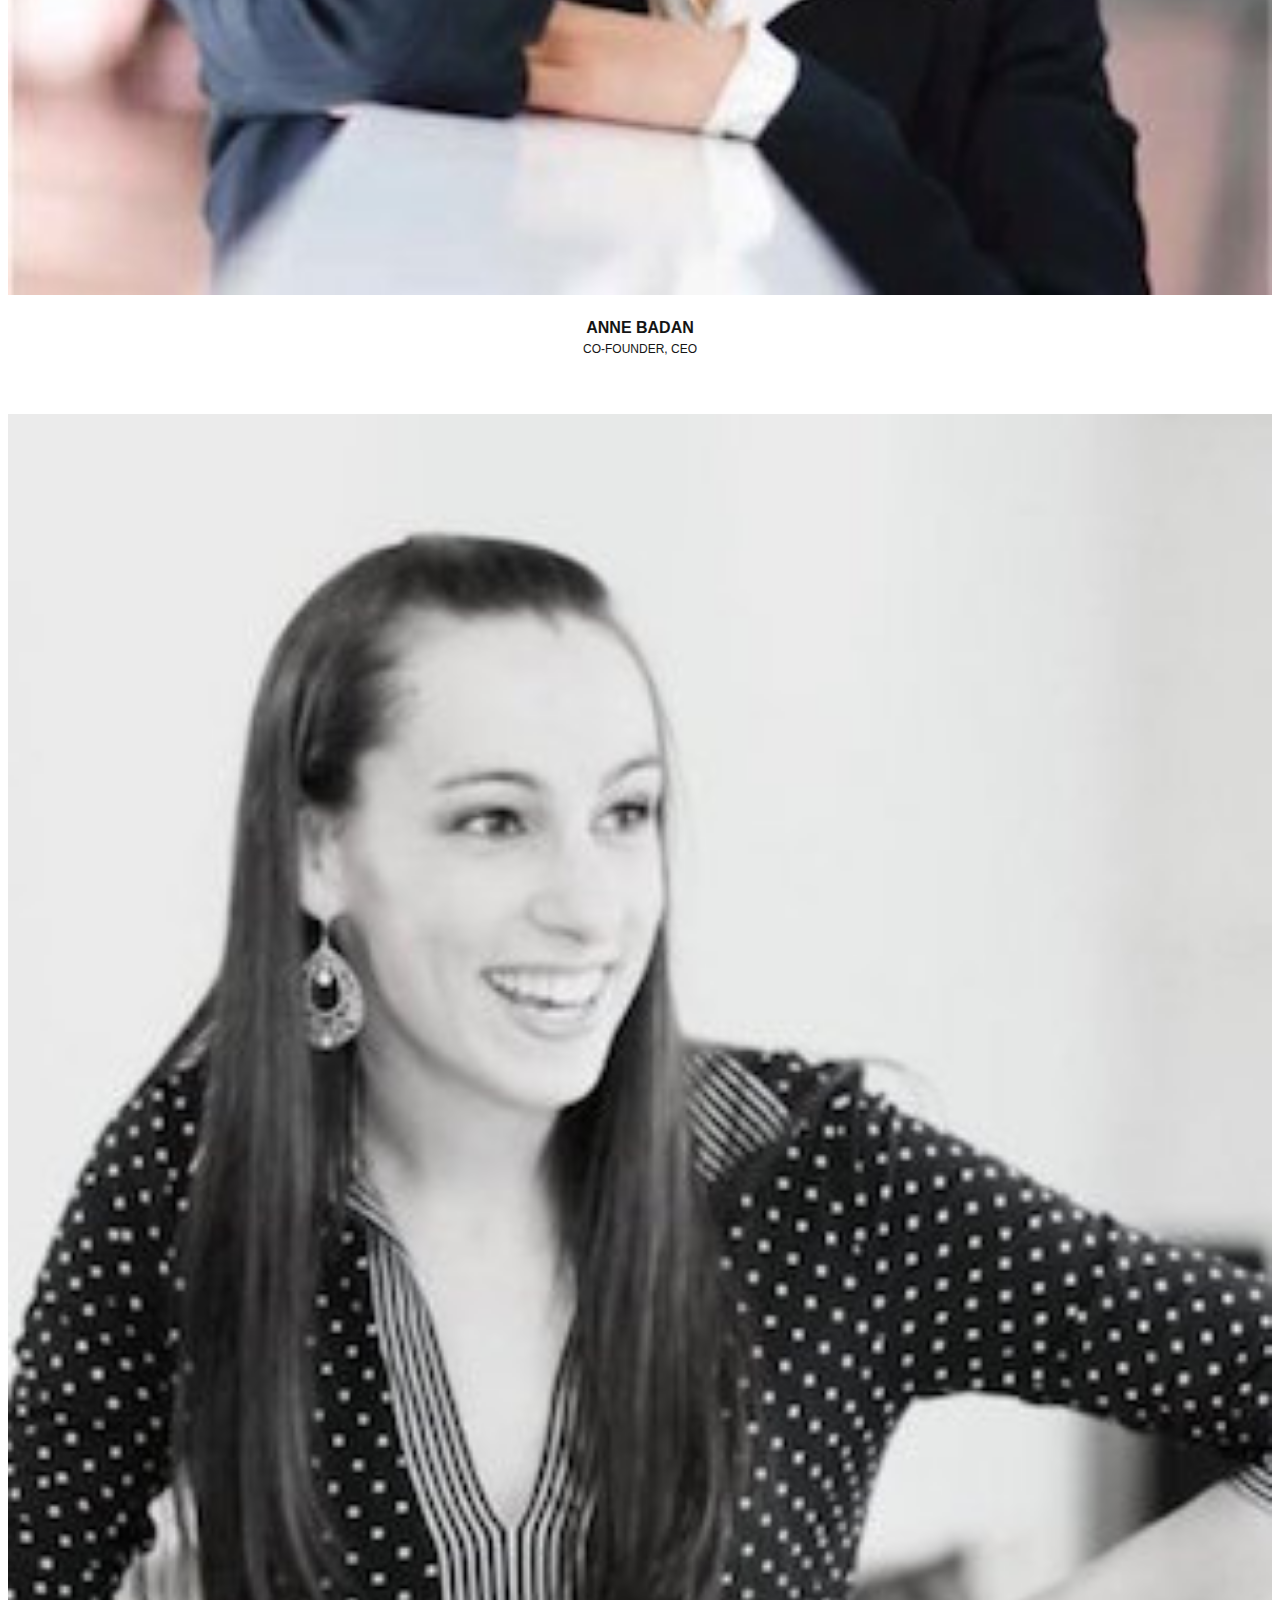
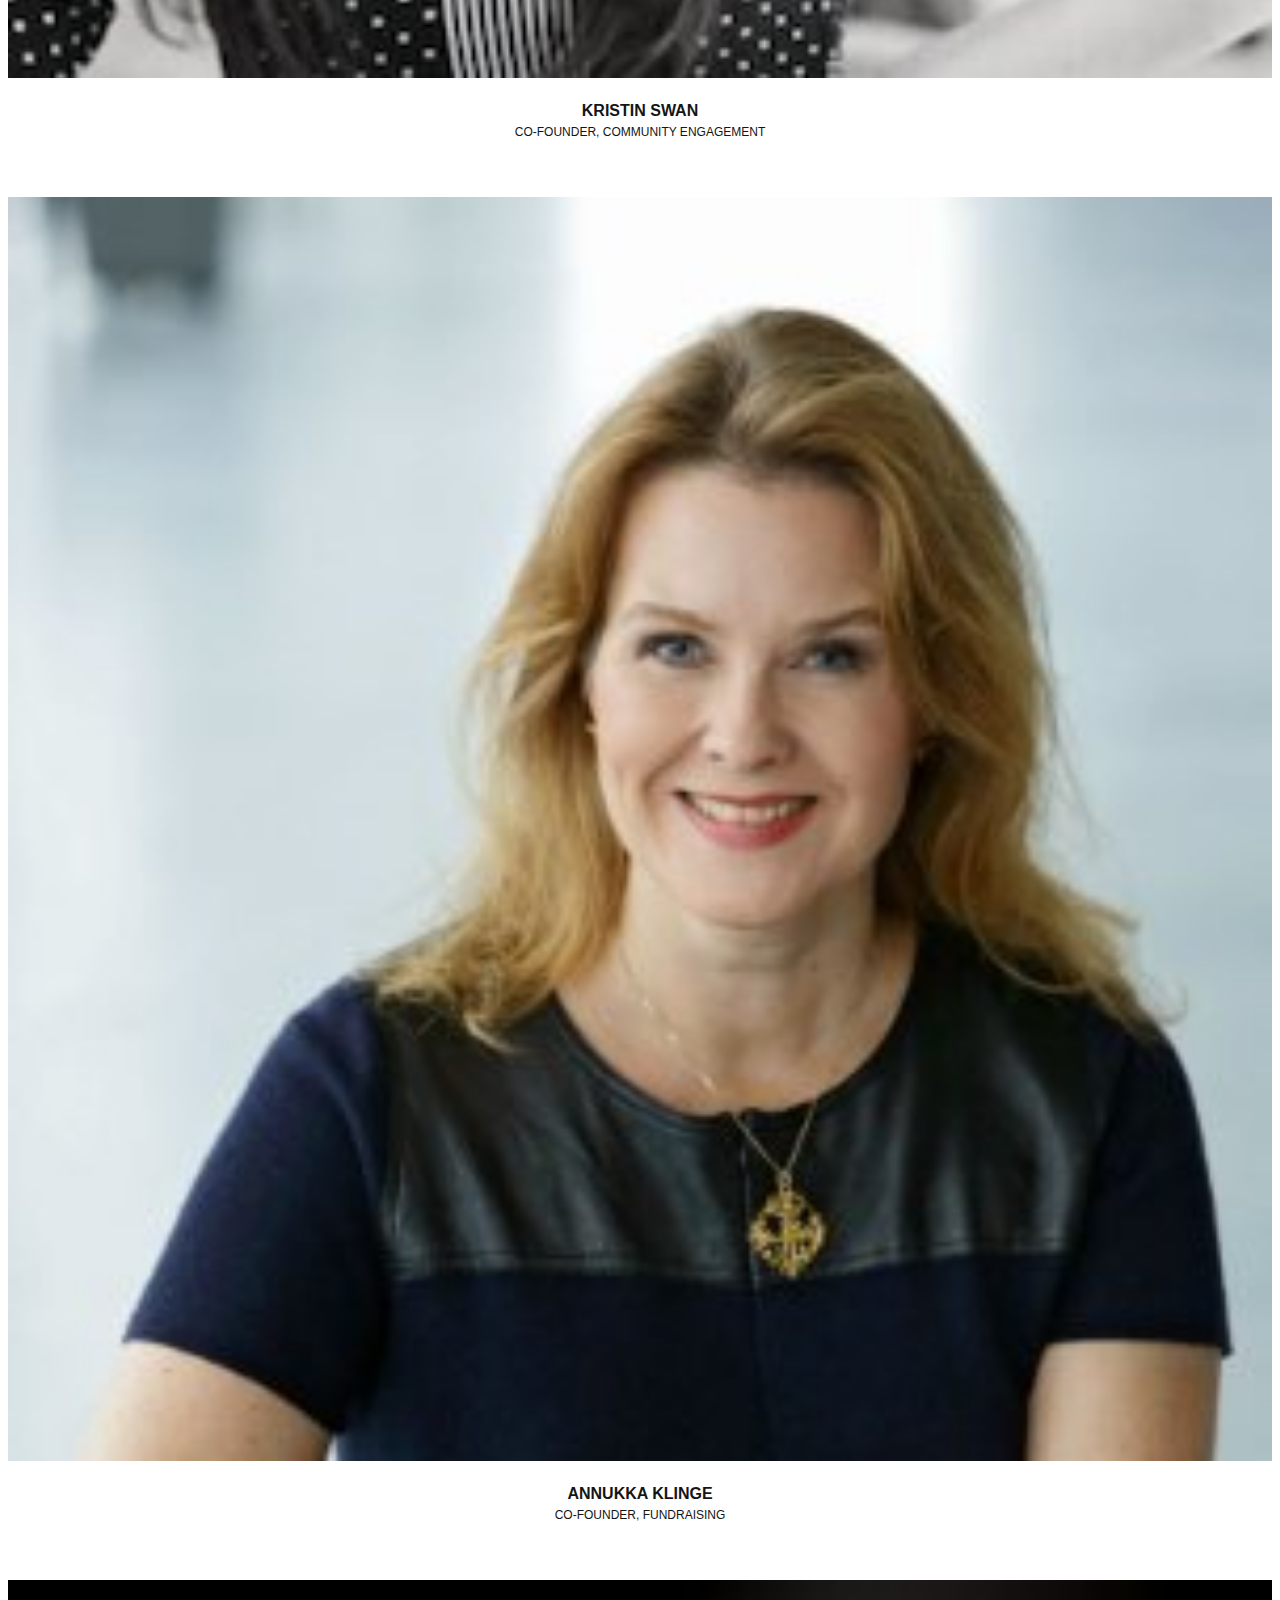
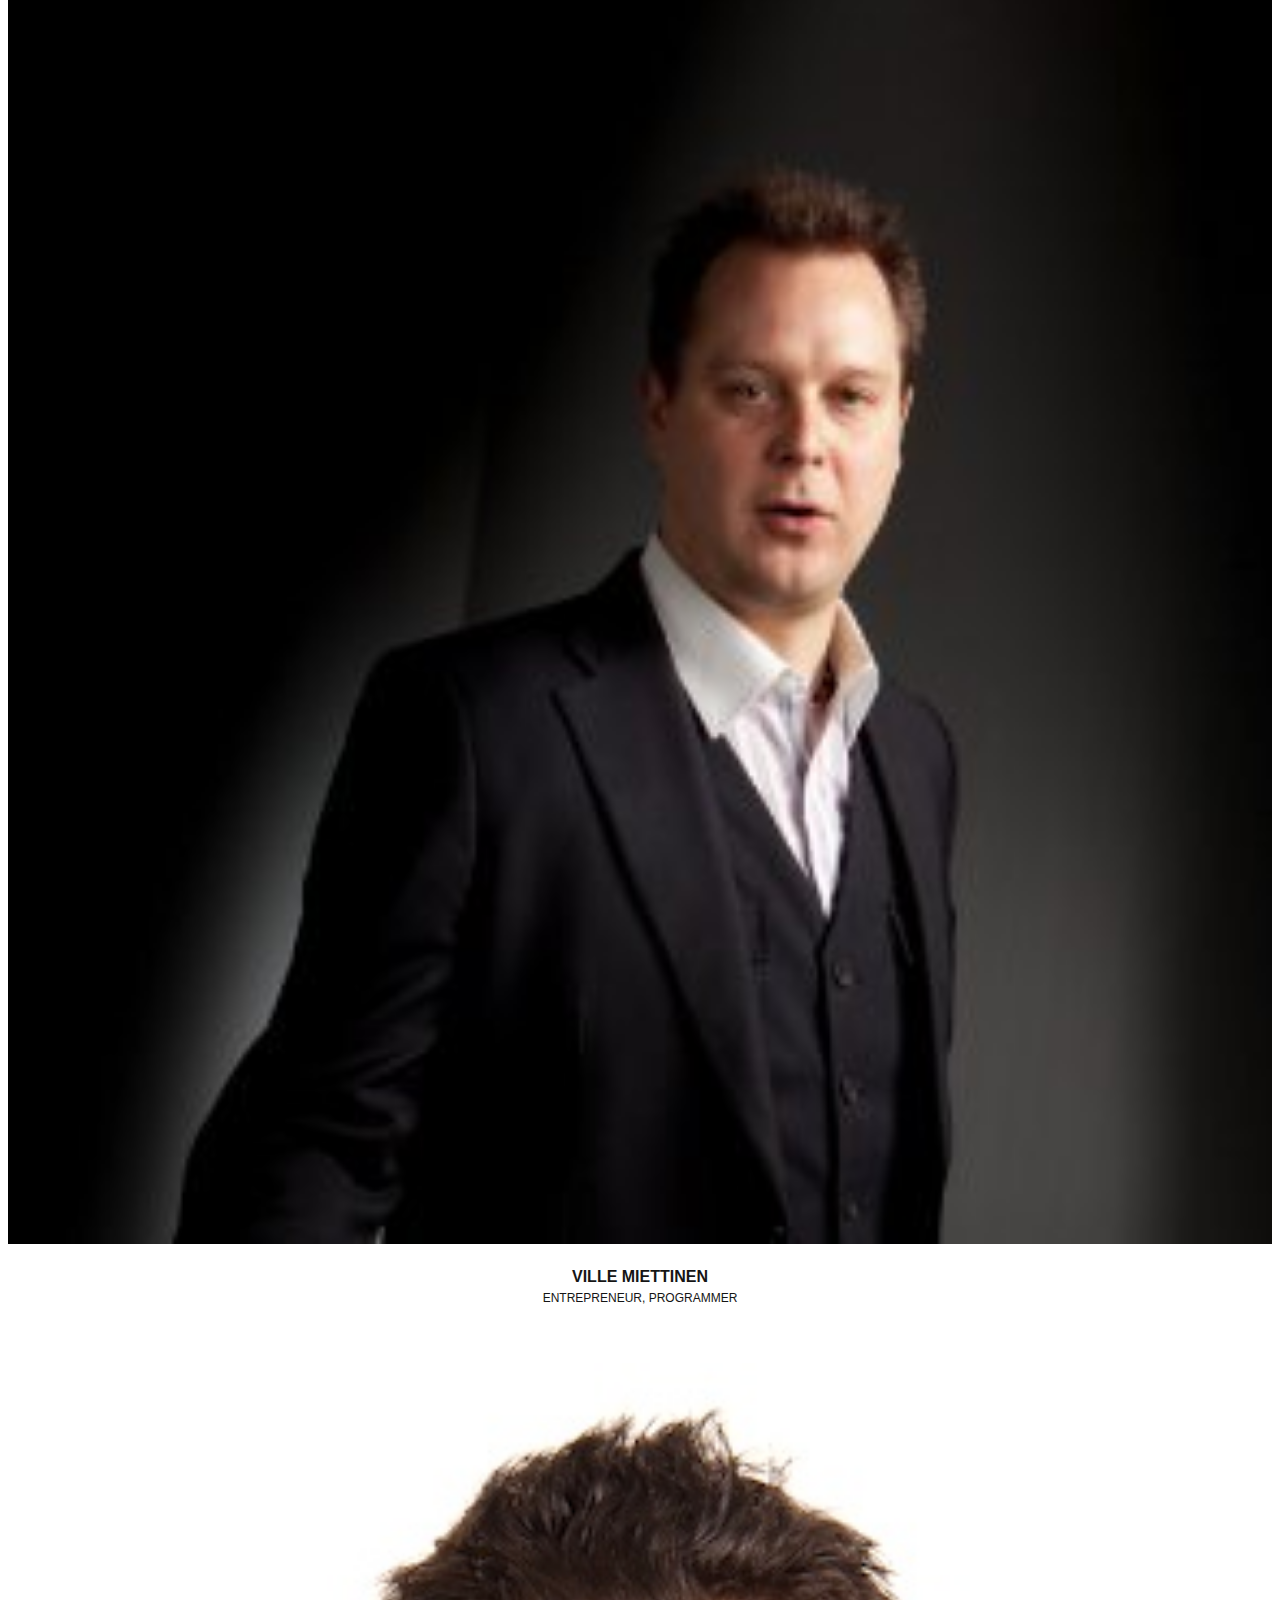
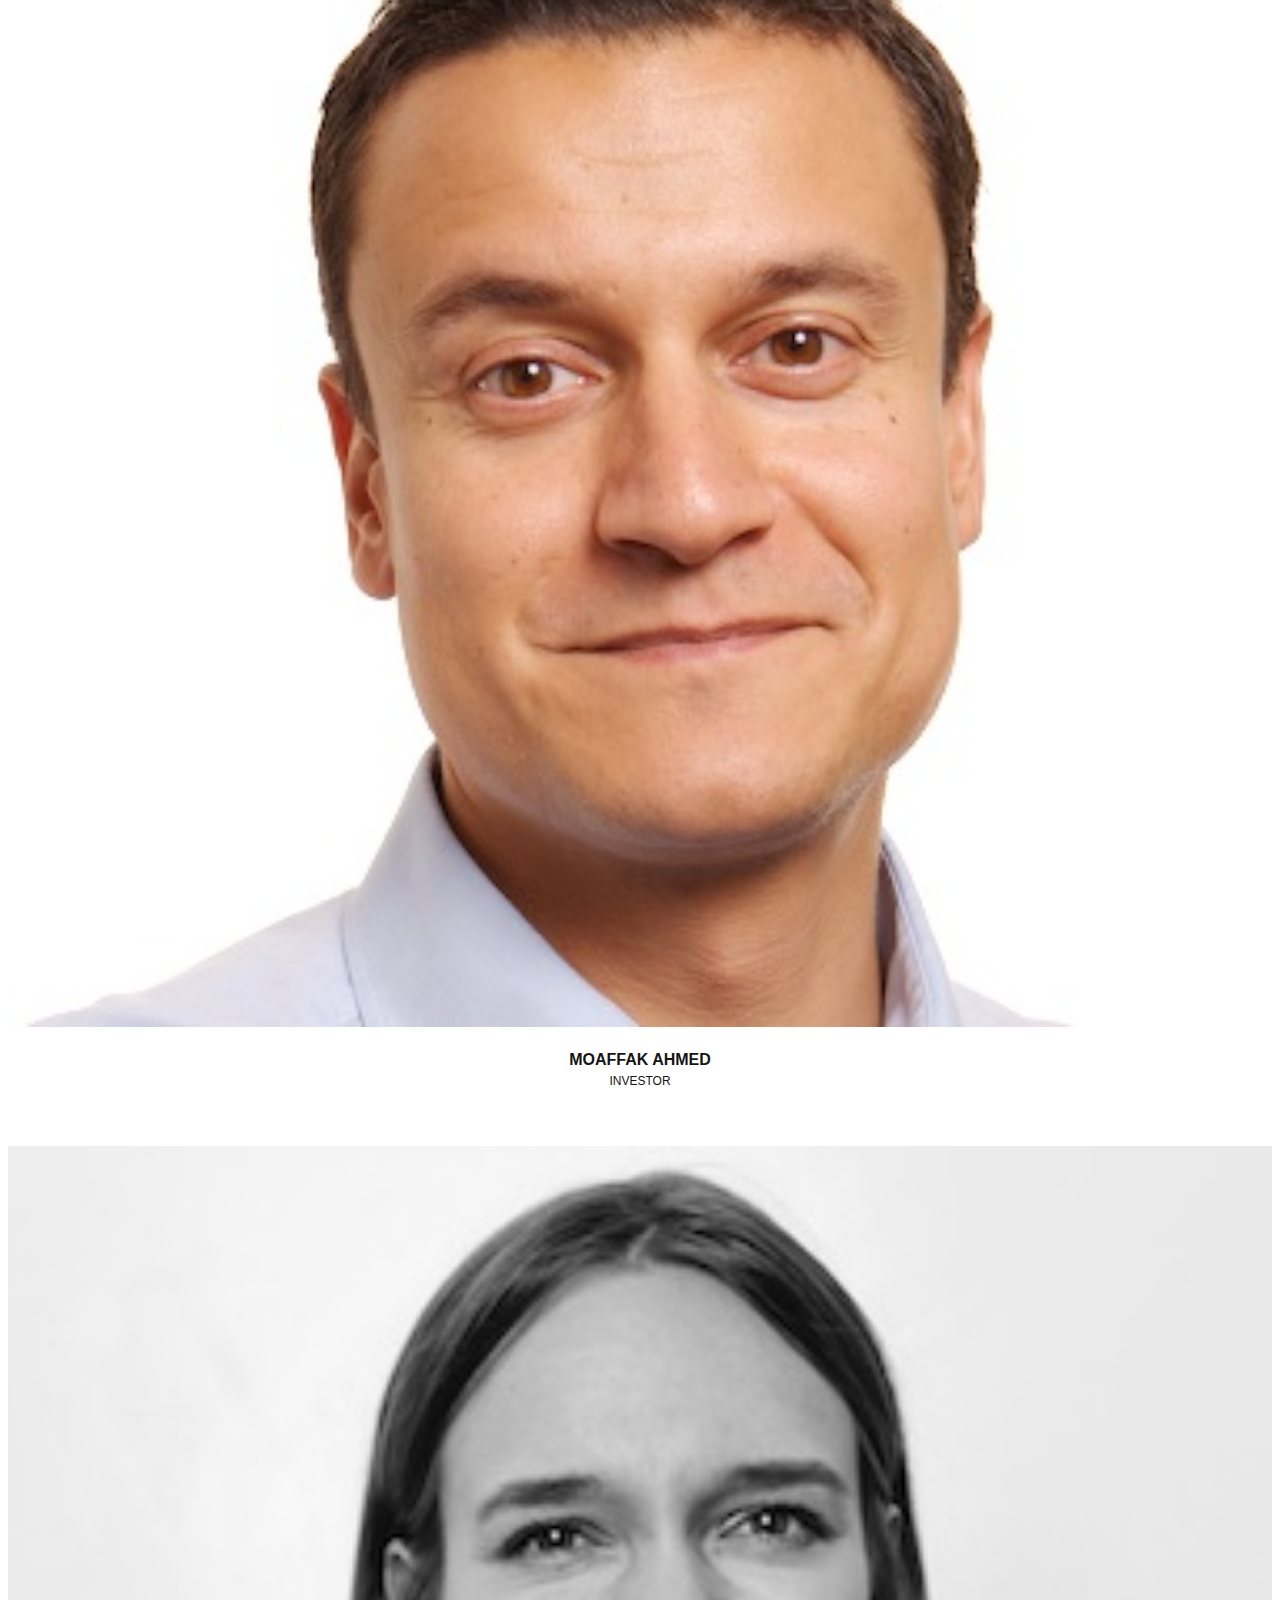
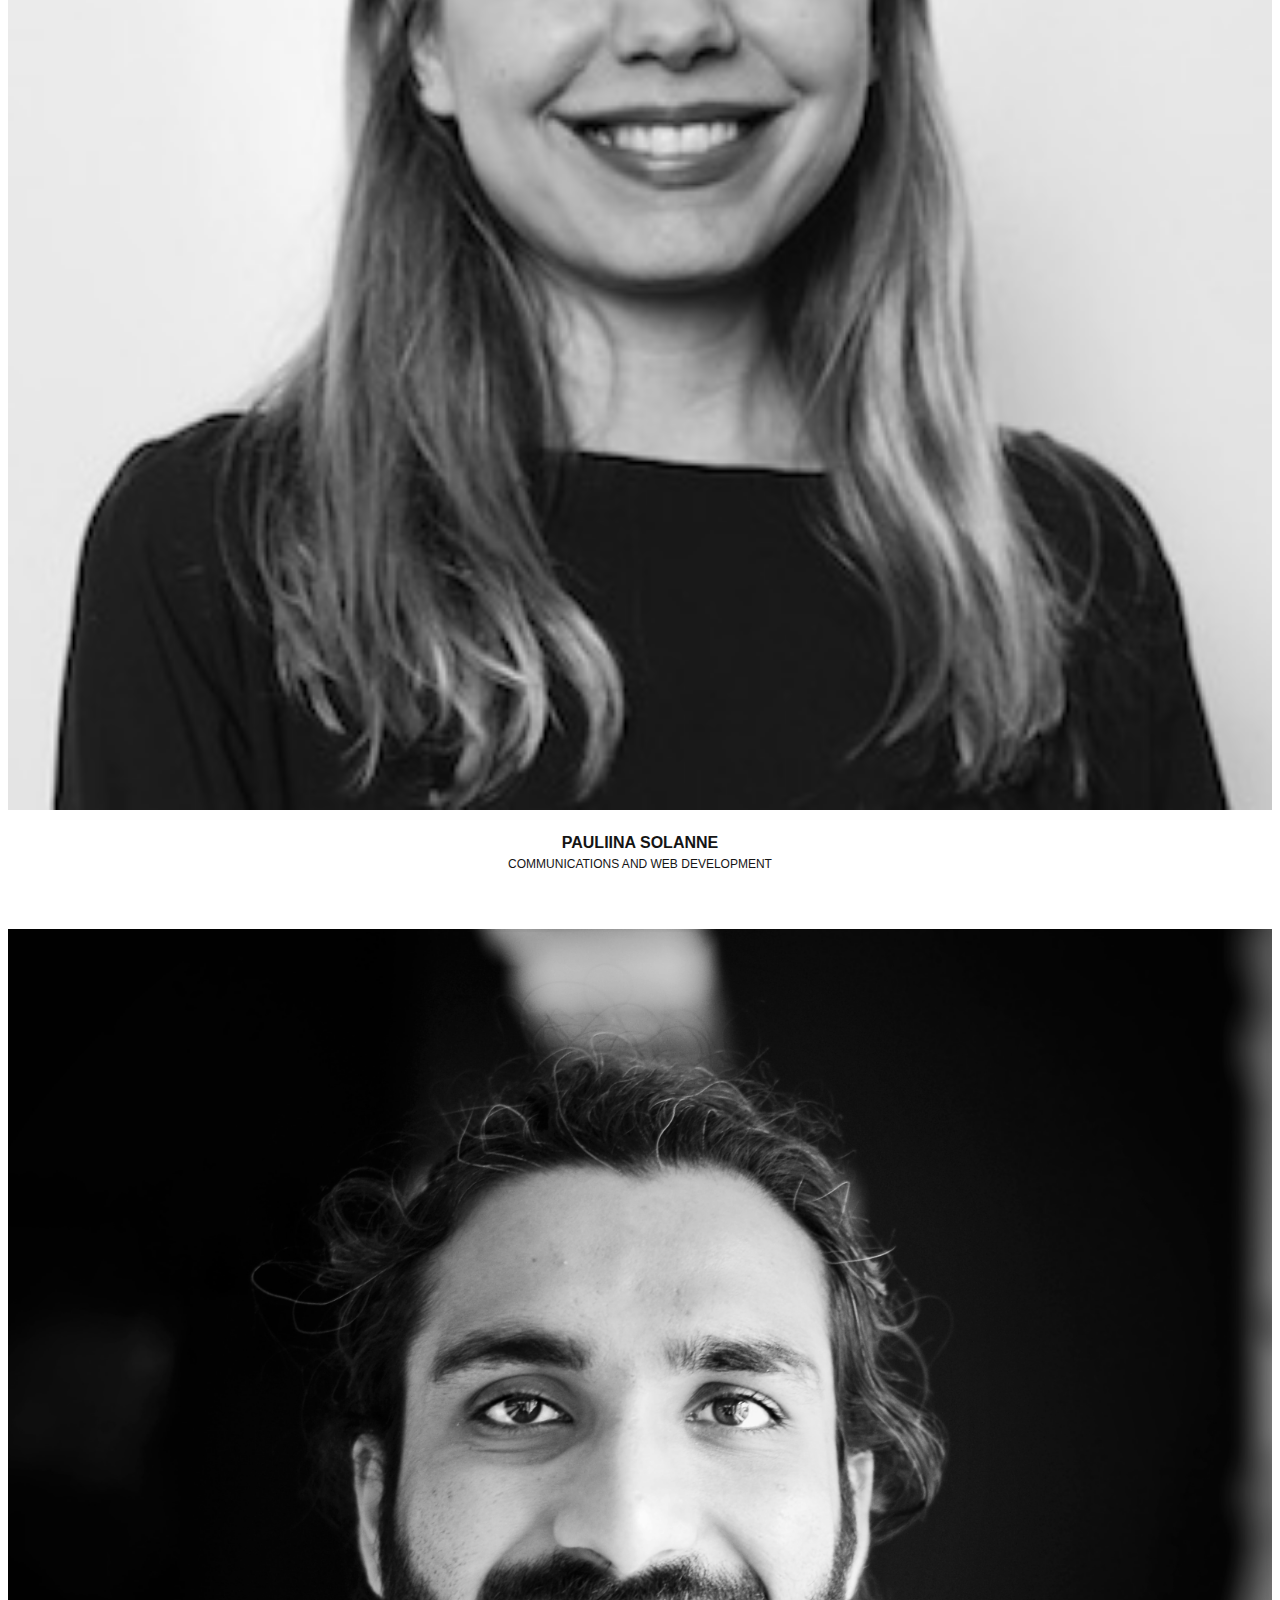
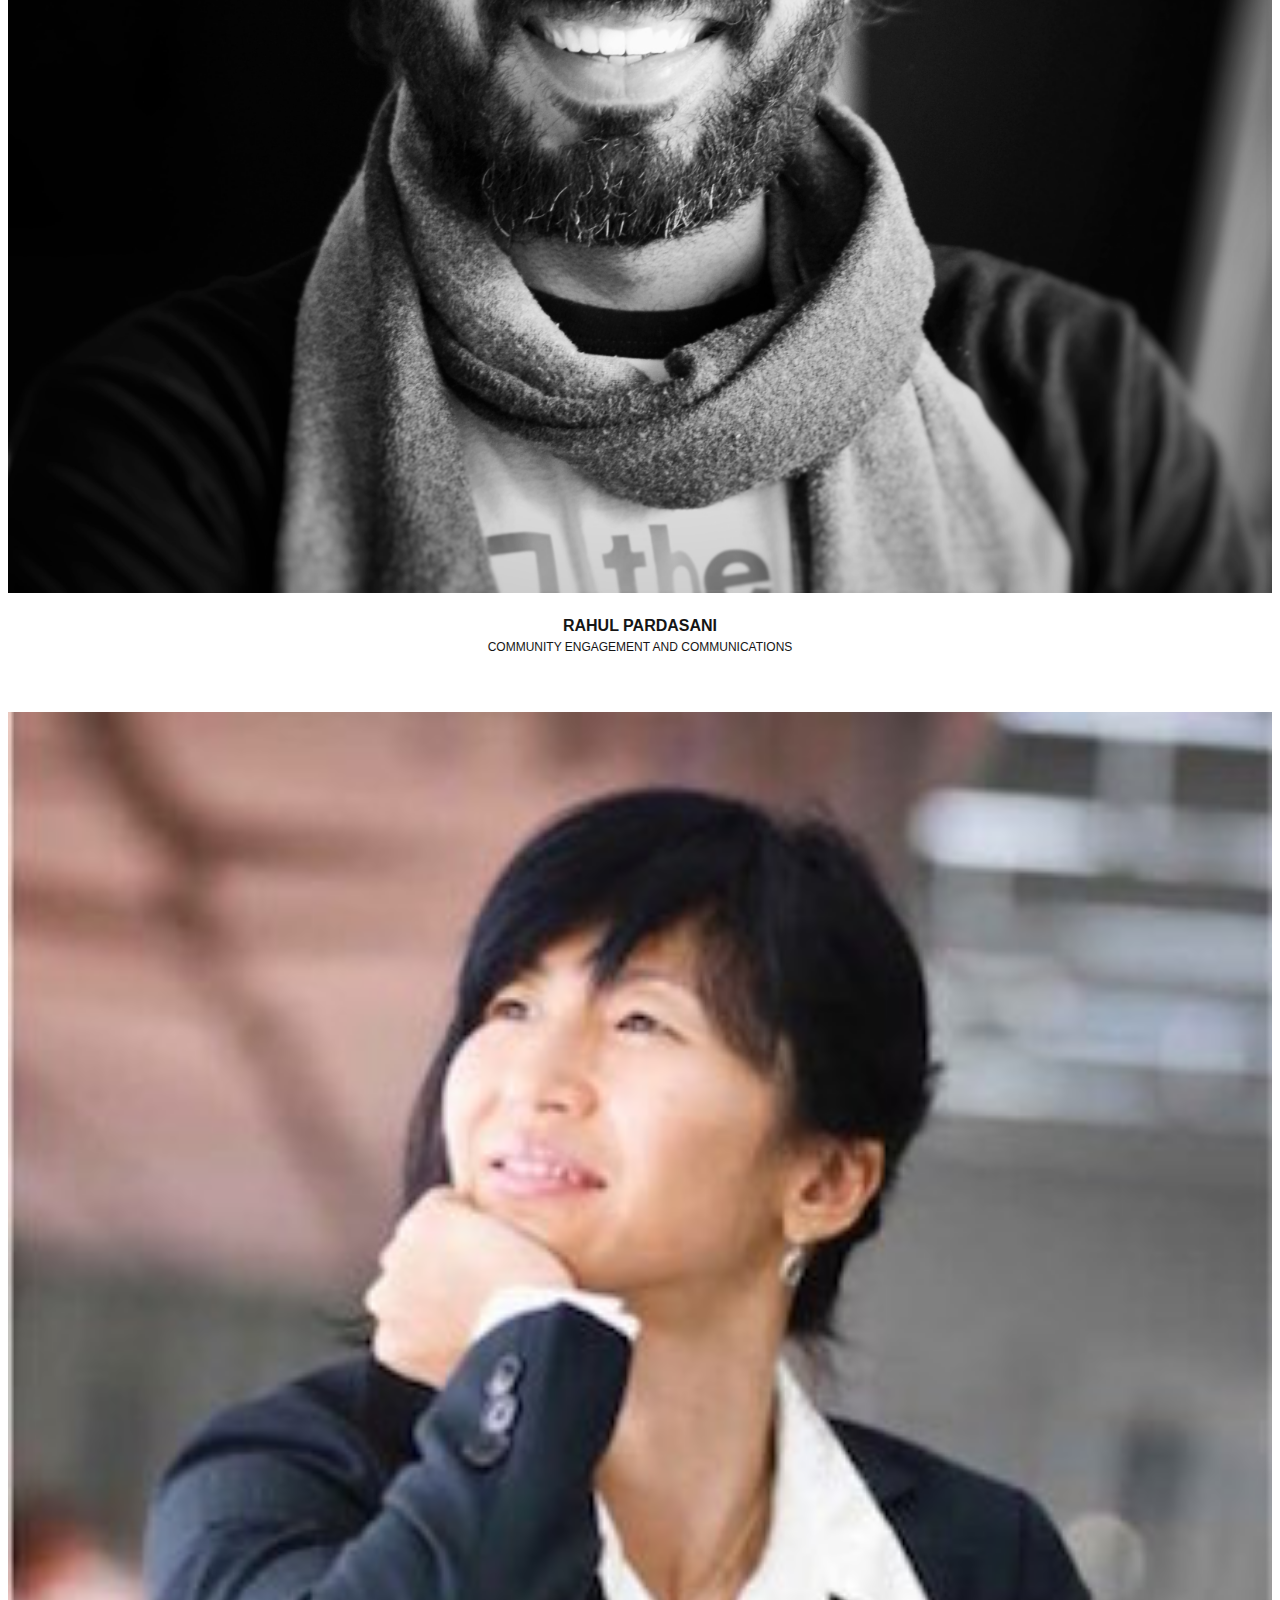
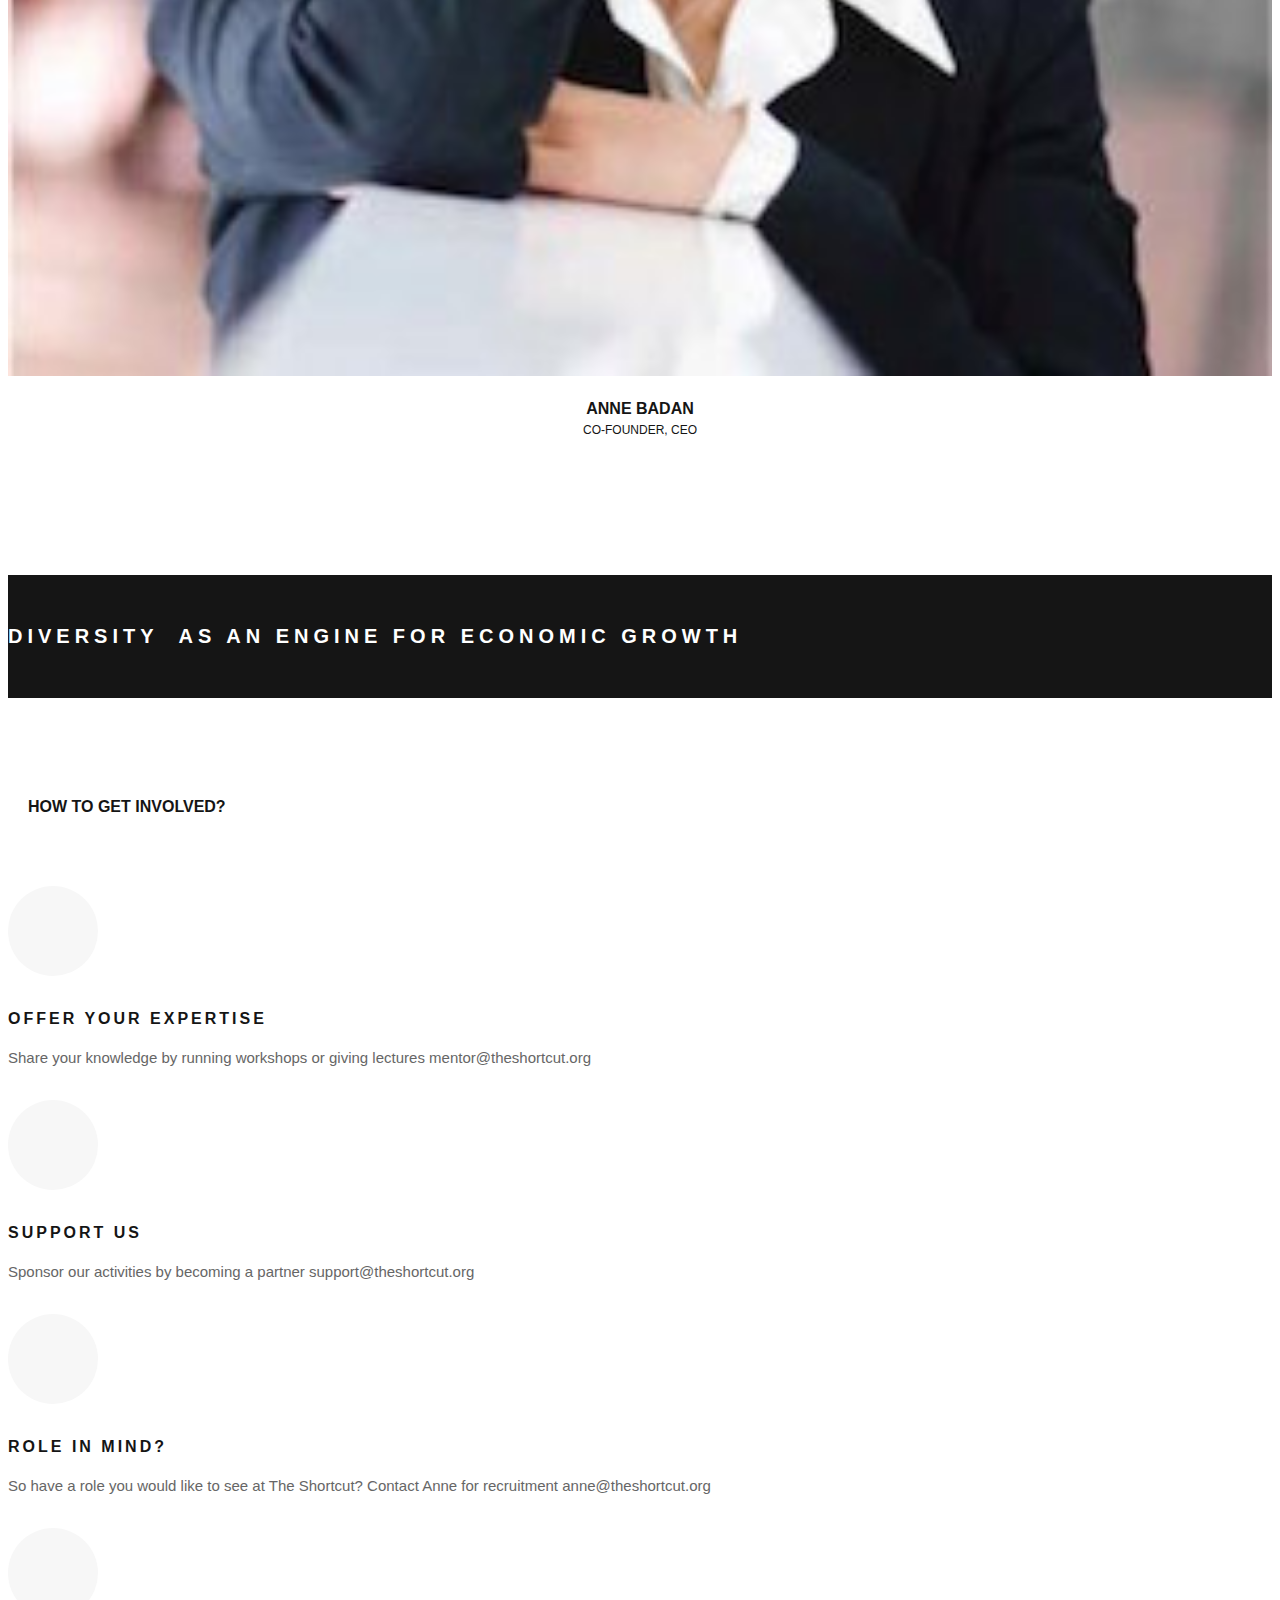
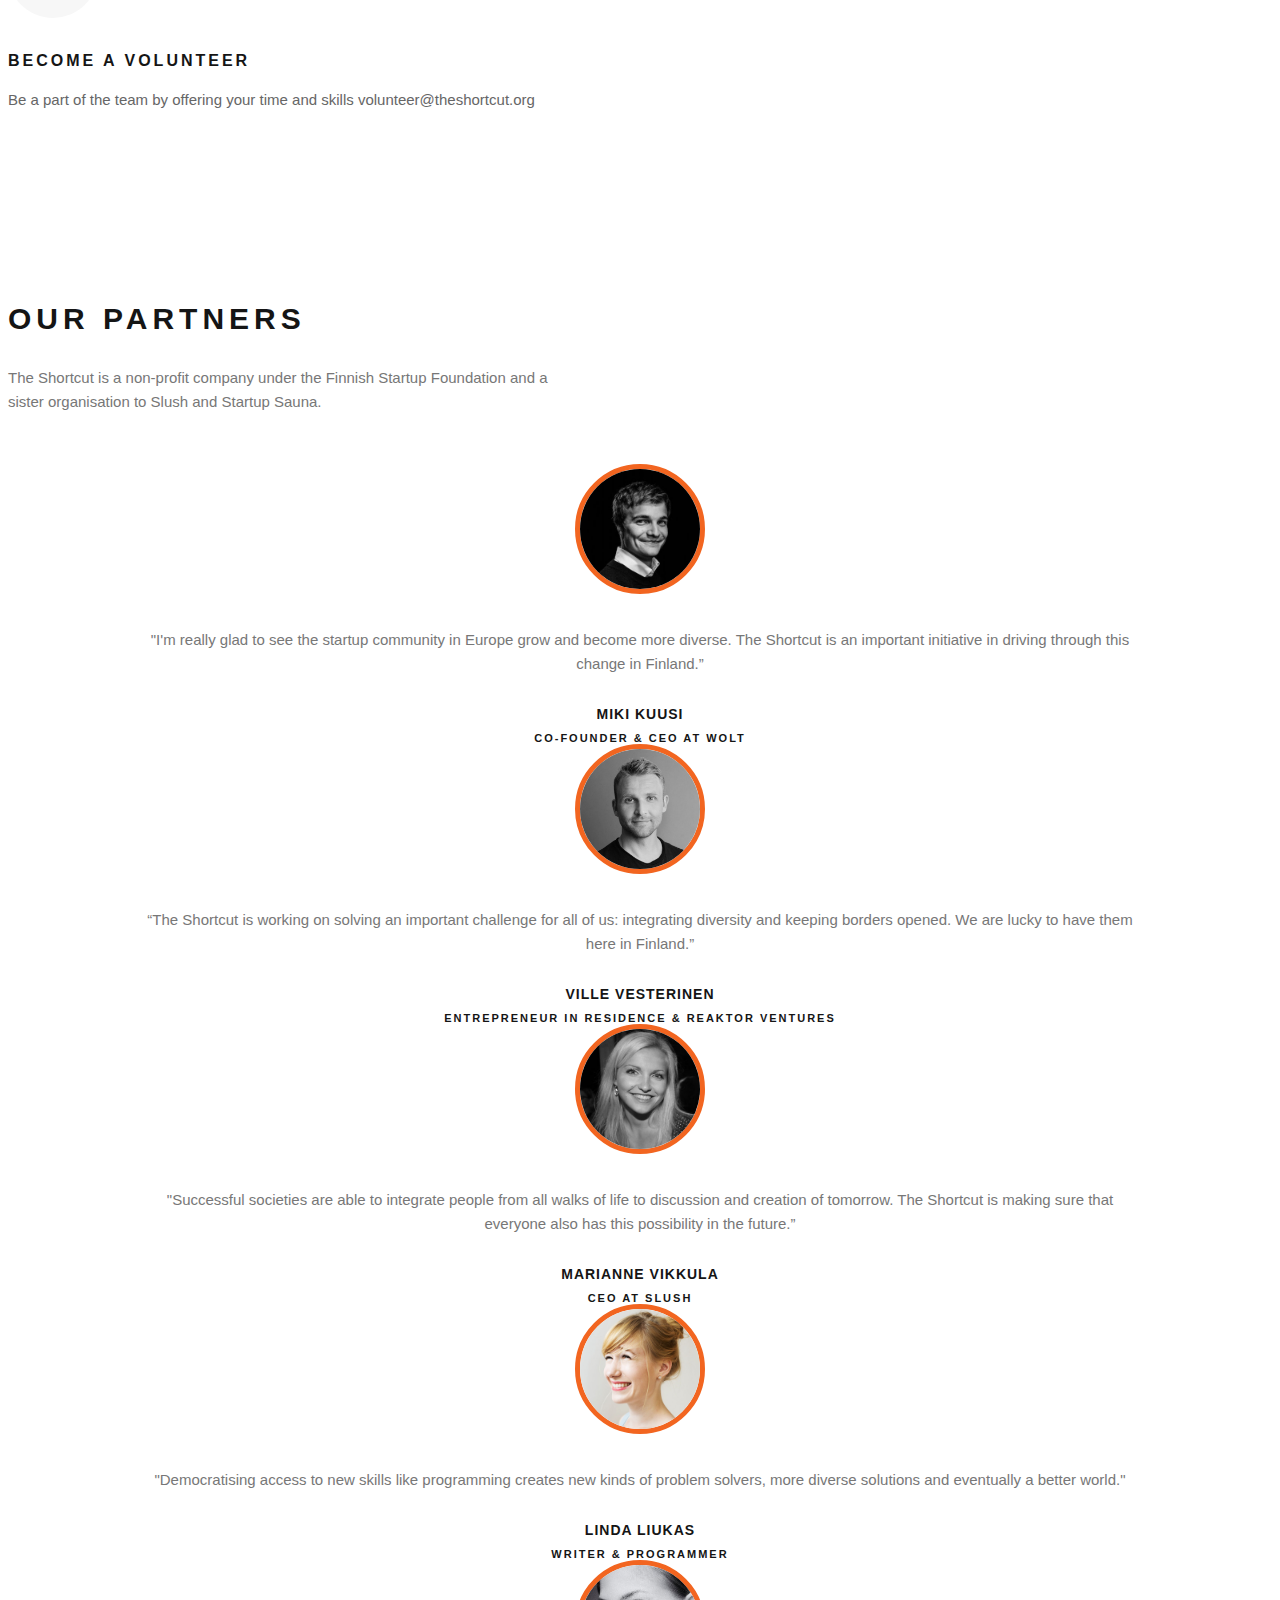
==== commit 1aa60c4f: "almost there" ====
--- a/index.html
+++ b/index.html
@@ -9,10 +9,11 @@
 
     <!-- Responsive Meta -->
     <meta name="viewport" content="width=device-width, initial-scale=1, maximum-scale=1">
-
+    <link rel="icon" href="http://theshortcut.org/wp-content/uploads/2016/11/cropped-Shortcut_logo_RGB_black-32x32.png" sizes="32x32" />
+  <link rel="icon" href="http://theshortcut.org/wp-content/uploads/2016/11/cropped-Shortcut_logo_RGB_black-192x192.png" sizes="192x192" />
 
     <!-- Favicons -->
-    <!-- <link rel="shortcut icon" href="assets/favicon/favicon.ico"> -->
+    <link rel="shortcut icon" href="assets/favicon/favicon.ico">
 
     <!-- CSS-->
     <!-- Bootstrap -->
@@ -317,76 +318,44 @@
 	</section>
 	<!-- End About Section -2 -->
 
-
-  	<!-- Start Feature Section -->
-  	<section class="section-padding" id="shortcut">
-  		<div class="container">
-  			<div class="row">
-  				<div class="col-md-12">
-  					<div class="section-title text-center">
-
-              <h4 class="soft-whole">How to get involved?</h4>
-  					</div>
-  				</div>
-  			</div>
-  			<div class="row">
-  				<div class="col-md-3 col-sm-6">
-  					<div class="feature-1">
-  						<span><i class="icon-layers"></i></span>
-  						<div class="services-content">
-  							<h4>Offer your expertise</h4>
-  							<p>Share your knowledge by running workshops or giving lectures mentor@theshortcut.org</p>
-  						</div>
-  					</div>
-  				</div>
-  				<div class="col-md-3 col-sm-6">
-  					<div class="feature-1">
-  						<span><i class="icon-trophy"></i></span>
-  						<div class="services-content">
-  							<h4>Support us</h4>
-  							<p>Sponsor our activities by becoming a partner support@theshortcut.org</p>
-  						</div>
-  					</div>
-  				</div>
-  				<div class="col-md-3 col-sm-6">
-  					<div class="feature-1">
-  						<span><i class="icon-gears"></i></span>
-  						<div class="services-content">
-  							<h4>Role in mind?</h4>
-  							<p>So have a role you would like to see at The Shortcut? Contact Anne for recruitment anne@theshortcut.org</p>
-  						</div>
-  					</div>
-  				</div>
-  				<div class="col-md-3 col-sm-6">
-  					<div class="feature-1">
-  						<span><i class="icon-profile-male"></i></span>
-  						<div class="services-content">
-  							<h4>Become a volunteer</h4>
-  							<p>Be a part of the team by offering your time and skills volunteer@theshortcut.org</p>
-  						</div>
-  					</div>
-  				</div>
-  			</div>
-  		</div>
-  	</section>
-  	<!-- End Feature Section -->
-
-
-
-	<!-- Start Call to action style 2 -->
-	<section id="call-to-action-2">
-		<div class="container">
-			<div class="row">
-				<div class="col-md-12 col-sm-12">
-					<h3>Diversity - as an engine for -economic growth</h3>
-				</div>
-			</div>
-		</div>
+  <!-- Start Latest News Section -->
+	<section class="section-padding ash-bg" id="events">
+			<div class="row">
+				<div class="col-md-12">
+					<div class="section-title text-center">
+						<h3>Our Activities</h3>
+						<p>Integration through technology and entrepreneurship</p>
+					</div>
+				</div>
+			</div>
+
+      <div class="row">
+        <div class="col-md-4">
+          <div class="text-center soft">
+            <h4 class="soft">Inspire and Empower</h4>
+            <img src="assets/images/activity1.png" alt="">
+            <h4 class="soft">Business Ideation Weekend, April 2016</h4>
+            <p>The Shortcut is a community- based organisation. open to everyone who want to learn what start-ups and high growth companies are. We do it by lowering the barrier of participation through various events.</p>
+          </div>
+        </div>
+        <div class="col-md-4">
+          <div class="text-center soft">
+            <h4 class="soft">Acquisition of Skills</h4>
+            <img src="assets/images/activity2.png" alt="">
+            <h4 class="soft">School of Startups Weekend, June 2016</h4>
+            <p>The Shortcut organises training programmes, workshops, hackathon for participants to get activated, discover and acquire new skills or refine existing ones.</p>
+          </div>
+        </div>
+        <div class="col-md-4">
+          <div class="text-center soft">
+            <h4 class="soft">Employment Opportunities</h4>
+            <img src="assets/images/activity3.png" alt="">
+            <h4 class="soft">Matchmaking Event for talent recruitment</h4>
+            <p>The Shortcut matches start-ups, scale-ups and high growth companies with diverse talents in order to generate economic growth, social integration and a more equal society.</p>
+          </div>
+        </div>
+      </div>
 	</section>
-	<!-- End Call to action style 2 -->
-
 
 	<!-- Start Team Section -->
 	<section class="section-padding" id="team">
@@ -444,10 +413,10 @@
 				</div>
 				<div class="col-md-3 col-sm-6">
 					<div class="team-member">
-						<img src="assets/images/team/pauliinasolanne.jpg" alt="team member">
+						<img src="assets/images/team/villemiettinen.jpg" alt="team member">
 						<div class="team-member-details">
-							<h4>Pauliina Solanne</h4>
-							<h5>Communications, Web Development</h5>
+							<h4>Ville Miettinen</h4>
+							<h5>Entrepreneur, Programmer</h5>
 							<ul class="team-social">
 								<li><a href="#"><i class="icon-twitter"></i></a></li>
 								<li><a href="#"><i class="icon-linkedin"></i></a></li>
@@ -458,6 +427,45 @@
         </div>
 
         <div class="owl-item">
+        <div class="col-md-3 col-sm-6">
+					<div class="team-member">
+						<img src="assets/images/team/moaffakahmed.jpg" alt="team member">
+						<div class="team-member-details">
+							<h4>Moaffak Ahmed</h4>
+							<h5>Investor</h5>
+							<ul class="team-social">
+								<li><a href="#"><i class="icon-twitter"></i></a></li>
+								<li><a href="#"><i class="icon-googleplus"></i></a></li>
+							</ul>
+						</div>
+					</div>
+				</div>
+        <div class="col-md-3 col-sm-6">
+          <div class="team-member">
+            <img src="assets/images/team/pauliinasolanne.jpg" alt="team member">
+            <div class="team-member-details">
+              <h4>Pauliina Solanne</h4>
+              <h5>Communications and Web Development</h5>
+              <ul class="team-social">
+                <li><a href="#"><i class="icon-twitter"></i></a></li>
+                <li><a href="#"><i class="icon-linkedin"></i></a></li>
+              </ul>
+            </div>
+          </div>
+        </div>
+        <div class="col-md-3 col-sm-6">
+					<div class="team-member">
+						<img src="assets/images/team/rahul.jpeg" alt="team member">
+						<div class="team-member-details">
+							<h4>Rahul Pardasani</h4>
+							<h5>Community Engagement and Communications</h5>
+							<ul class="team-social">
+								<li><a href="#"><i class="icon-twitter"></i></a></li>
+								<li><a href="#"><i class="icon-googleplus"></i></a></li>
+							</ul>
+						</div>
+					</div>
+				</div>
         <div class="col-md-3 col-sm-6">
 					<div class="team-member">
 						<img src="assets/images/team/annebadan.jpg" alt="team member">
@@ -472,48 +480,6 @@
 						</div>
 					</div>
 				</div>
-        <div class="col-md-3 col-sm-6">
-					<div class="team-member">
-						<img src="assets/images/team/annebadan.jpg" alt="team member">
-						<div class="team-member-details">
-							<h4>Anne Badan</h4>
-							<h5>Co-Founder, CEO</h5>
-							<ul class="team-social">
-								<li><a href="#"><i class="icon-facebook"></i></a></li>
-								<li><a href="#"><i class="icon-twitter"></i></a></li>
-								<li><a href="#"><i class="icon-googleplus"></i></a></li>
-							</ul>
-						</div>
-					</div>
-				</div>
-        <div class="col-md-3 col-sm-6">
-					<div class="team-member">
-						<img src="assets/images/team/annebadan.jpg" alt="team member">
-						<div class="team-member-details">
-							<h4>Anne Badan</h4>
-							<h5>Co-Founder, CEO</h5>
-							<ul class="team-social">
-								<li><a href="#"><i class="icon-facebook"></i></a></li>
-								<li><a href="#"><i class="icon-twitter"></i></a></li>
-								<li><a href="#"><i class="icon-googleplus"></i></a></li>
-							</ul>
-						</div>
-					</div>
-				</div>
-        <div class="col-md-3 col-sm-6">
-					<div class="team-member">
-						<img src="assets/images/team/annebadan.jpg" alt="team member">
-						<div class="team-member-details">
-							<h4>Anne Badan</h4>
-							<h5>Co-Founder, CEO</h5>
-							<ul class="team-social">
-								<li><a href="#"><i class="icon-facebook"></i></a></li>
-								<li><a href="#"><i class="icon-twitter"></i></a></li>
-								<li><a href="#"><i class="icon-googleplus"></i></a></li>
-							</ul>
-						</div>
-					</div>
-				</div>
       </div>
 
 
@@ -530,9 +496,24 @@
 	<!-- End Team Section -->
 
 
+    <!-- Start Call to action style 2 -->
+    <section id="call-to-action-2">
+      <div class="container">
+        <div class="row">
+          <div class="col-md-12 col-sm-12">
+            <h3>Diversity + as an engine for +economic growth</h3>
+          </div>
+        </div>
+      </div>
+    </section>
+    <!-- End Call to action style 2 -->
+
+	<!-- End Latest News Section -->
 
 	<!-- Start Latest News Section -->
-	<section class="section-padding ash-bg" id="events">
+	<!-- <section class="section-padding ash-bg" id="events">
 			<div class="row">
 				<div class="col-md-12">
 					<div class="section-title text-center">
@@ -605,8 +586,63 @@
 							</div>
 
 					</div>
-	</section>
+	</section> -->
 	<!-- End Latest News Section -->
+
+
+    	<!-- Start Feature Section -->
+    	<section class="section-padding" id="shortcut">
+    		<div class="container">
+    			<div class="row">
+    				<div class="col-md-12">
+    					<div class="section-title text-center">
+
+                <h4 class="soft-whole">How to get involved?</h4>
+    					</div>
+    				</div>
+    			</div>
+    			<div class="row">
+    				<div class="col-md-3 col-sm-6">
+    					<div class="feature-1">
+    						<span><i class="icon-layers"></i></span>
+    						<div class="services-content">
+    							<h4>Offer your expertise</h4>
+    							<p>Share your knowledge by running workshops or giving lectures mentor@theshortcut.org</p>
+    						</div>
+    					</div>
+    				</div>
+    				<div class="col-md-3 col-sm-6">
+    					<div class="feature-1">
+    						<span><i class="icon-trophy"></i></span>
+    						<div class="services-content">
+    							<h4>Support us</h4>
+    							<p>Sponsor our activities by becoming a partner support@theshortcut.org</p>
+    						</div>
+    					</div>
+    				</div>
+    				<div class="col-md-3 col-sm-6">
+    					<div class="feature-1">
+    						<span><i class="icon-gears"></i></span>
+    						<div class="services-content">
+    							<h4>Role in mind?</h4>
+    							<p>So have a role you would like to see at The Shortcut? Contact Anne for recruitment anne@theshortcut.org</p>
+    						</div>
+    					</div>
+    				</div>
+    				<div class="col-md-3 col-sm-6">
+    					<div class="feature-1">
+    						<span><i class="icon-profile-male"></i></span>
+    						<div class="services-content">
+    							<h4>Become a volunteer</h4>
+    							<p>Be a part of the team by offering your time and skills volunteer@theshortcut.org</p>
+    						</div>
+    					</div>
+    				</div>
+    			</div>
+    		</div>
+    	</section>
+    	<!-- End Feature Section -->
+
 
 
 	<!-- Start Testimonial Section -->
@@ -624,22 +660,34 @@
 				<div class="col-md-6">
 					<div class="testimonial">
 						<div class="testimonial-item">
-							<img src="assets/images/team/moaffakahmed.jpg" alt="testimonial image">
-							<p>Vivamus suscipit tortor eget felis porttitor volutpat. Nulla porttitor accumsan tincidunt. Vivamus magna justo, lacinia eget consectetur sed, convallis at tellus. Proin eget tortor risus.</p>
-							<h4>Moaffak Ahmed</h4>
-							<h5>Investor</h5>
+							<img src="assets/images/team/mikikuusi.jpg" alt="testimonial image">
+							<p>"I'm really glad to see the startup community in Europe grow and become more diverse. The Shortcut is an important initiative in driving through this change in Finland.”</p>
+							<h4>Miki Kuusi</h4>
+							<h5>Co-Founder & CEO at Wolt</h5>
 						</div>
 						<div class="testimonial-item">
-							<img src="assets/images/team/villemiettinen.jpg" alt="testimonial image">
-							<p>Vivamus suscipit tortor eget felis porttitor volutpat. Nulla porttitor accumsan tincidunt. Vivamus magna justo, lacinia eget consectetur sed, convallis at tellus. Proin eget tortor risus.</p>
-							<h4>Ville Miettinen</h4>
-							<h5>Enterpreneur & Programmer</h5>
-						</div>
+							<img src="assets/images/team/villevesterinen.jpg" alt="testimonial image">
+							<p>“The Shortcut is working on solving an important challenge for all of us: integrating diversity and keeping borders opened. We are lucky to have them here in Finland.”</p>
+							<h4>Ville Vesterinen</h4>
+							<h5>Entrepreneur in Residence & Reaktor Ventures</h5>
+						</div>
+            <div class="testimonial-item">
+              <img src="assets/images/team/mariannevikkula.jpg" alt="testimonial image">
+              <p>"Successful societies are able to integrate people from all walks of life to discussion and creation of tomorrow. The Shortcut is making sure that everyone also has this possibility in the future.”</p>
+              <h4>Marianne Vikkula</h4>
+              <h5>CEO at Slush</h5>
+            </div>
             <div class="testimonial-item">
               <img src="assets/images/team/lindaliukas.png" alt="testimonial image">
-              <p>Democratising access to new skills like programming creates new kinds of problem solvers, more diverse solutions and eventually a better world.</p>
+              <p>"Democratising access to new skills like programming creates new kinds of problem solvers, more diverse solutions and eventually a better world."</p>
               <h4>Linda Liukas</h4>
               <h5>Writer & Programmer</h5>
+            </div>
+            <div class="testimonial-item">
+              <img src="assets/images/team/piahenriettakekalainen.jpg" alt="testimonial image">
+              <p>"Helping people with the first steps to empower themselves changes lives. People who helped me changed mine, too.”</p>
+              <h4>Pia Henrietta Kekäläinen</h4>
+              <h5>Founder & CEO at Mehackit</h5>
             </div>
 					</div>
 				</div>
--- a/assets/css/settings.css
+++ b/assets/css/settings.css
@@ -0,0 +1,1128 @@
+/*-----------------------------------------------------------------------------
+
+-	Revolution Slider 5.0 Default Style Settings -
+
+Screen Stylesheet
+
+version:   	5.0.0
+date:      	29/10/15
+author:		themepunch
+email:     	info@themepunch.com
+website:   	http://www.themepunch.com
+-----------------------------------------------------------------------------*/
+
+@font-face {
+    font-family: Circular;
+    src: url(CircularStd-Black.otf);
+}
+
+.rtl {	direction: rtl;}
+@font-face {
+  font-family: 'revicons';
+  src: url('../fonts/revicons/revicons.eot?5510888');
+  src: url('../fonts/revicons/revicons.eot?5510888#iefix') format('embedded-opentype'),
+       url('../fonts/revicons/revicons.woff?5510888') format('woff'),
+       url('../fonts/revicons/revicons.ttf?5510888') format('truetype'),
+       url('../fonts/revicons/revicons.svg?5510888#revicons') format('svg');
+  font-weight: normal;
+  font-style: normal;
+}
+
+ [class^="revicon-"]:before, [class*=" revicon-"]:before {
+  font-family: "revicons";
+  font-style: normal;
+  font-weight: normal;
+  speak: none;
+  display: inline-block;
+  text-decoration: inherit;
+  width: 1em;
+  margin-right: .2em;
+  text-align: center;
+
+  /* For safety - reset parent styles, that can break glyph codes*/
+  font-variant: normal;
+  text-transform: none;
+
+  /* fix buttons height, for twitter bootstrap */
+  line-height: 1em;
+
+  /* Animation center compensation - margins should be symmetric */
+  /* remove if not needed */
+  margin-left: .2em;
+
+  /* you can be more comfortable with increased icons size */
+  /* font-size: 120%; */
+
+  /* Uncomment for 3D effect */
+  /* text-shadow: 1px 1px 1px rgba(127, 127, 127, 0.3); */
+}
+
+.revicon-search-1:before { content: '\e802'; } /* '' */
+.revicon-pencil-1:before { content: '\e831'; } /* '' */
+.revicon-picture-1:before { content: '\e803'; } /* '' */
+.revicon-cancel:before { content: '\e80a'; } /* '' */
+.revicon-info-circled:before { content: '\e80f'; } /* '' */
+.revicon-trash:before { content: '\e801'; } /* '' */
+.revicon-left-dir:before { content: '\e817'; } /* '' */
+.revicon-right-dir:before { content: '\e818'; } /* '' */
+.revicon-down-open:before { content: '\e83b'; } /* '' */
+.revicon-left-open:before { content: '\e819'; } /* '' */
+.revicon-right-open:before { content: '\e81a'; } /* '' */
+.revicon-angle-left:before { content: '\e820'; } /* '' */
+.revicon-angle-right:before { content: '\e81d'; } /* '' */
+.revicon-left-big:before { content: '\e81f'; } /* '' */
+.revicon-right-big:before { content: '\e81e'; } /* '' */
+.revicon-magic:before { content: '\e807'; } /* '' */
+.revicon-picture:before { content: '\e800'; } /* '' */
+.revicon-export:before { content: '\e80b'; } /* '' */
+.revicon-cog:before { content: '\e832'; } /* '' */
+.revicon-login:before { content: '\e833'; } /* '' */
+.revicon-logout:before { content: '\e834'; } /* '' */
+.revicon-video:before { content: '\e805'; } /* '' */
+.revicon-arrow-combo:before { content: '\e827'; } /* '' */
+.revicon-left-open-1:before { content: '\e82a'; } /* '' */
+.revicon-right-open-1:before { content: '\e82b'; } /* '' */
+.revicon-left-open-mini:before { content: '\e822'; } /* '' */
+.revicon-right-open-mini:before { content: '\e823'; } /* '' */
+.revicon-left-open-big:before { content: '\e824'; } /* '' */
+.revicon-right-open-big:before { content: '\e825'; } /* '' */
+.revicon-left:before { content: '\e836'; } /* '' */
+.revicon-right:before { content: '\e826'; } /* '' */
+.revicon-ccw:before { content: '\e808'; } /* '' */
+.revicon-arrows-ccw:before { content: '\e806'; } /* '' */
+.revicon-palette:before { content: '\e829'; } /* '' */
+.revicon-list-add:before { content: '\e80c'; } /* '' */
+.revicon-doc:before { content: '\e809'; } /* '' */
+.revicon-left-open-outline:before { content: '\e82e'; } /* '' */
+.revicon-left-open-2:before { content: '\e82c'; } /* '' */
+.revicon-right-open-outline:before { content: '\e82f'; } /* '' */
+.revicon-right-open-2:before { content: '\e82d'; } /* '' */
+.revicon-equalizer:before { content: '\e83a'; } /* '' */
+.revicon-layers-alt:before { content: '\e804'; } /* '' */
+.revicon-popup:before { content: '\e828'; } /* '' */
+
+
+
+/******************************
+	-	BASIC STYLES		-
+******************************/
+
+.rev_slider_wrapper{
+	position:relative;
+	z-index: 0;
+}
+
+
+.rev_slider{
+	position:relative;
+	overflow:visible;
+}
+
+.tp-overflow-hidden { overflow:hidden;}
+
+.tp-simpleresponsive img,
+.rev_slider img{
+	max-width:none !important;
+	-moz-transition: none;
+	-webkit-transition: none;
+	-o-transition: none;
+	transition: none;
+	margin:0px;
+	padding:0px;
+	border-width:0px;
+	border:none;
+}
+
+.rev_slider .no-slides-text{
+	font-weight:bold;
+	text-align:center;
+	padding-top:80px;
+}
+
+.rev_slider >ul,
+.rev_slider_wrapper >ul,
+.tp-revslider-mainul >li,
+.rev_slider >ul >li,
+.rev_slider >ul >li:before,
+.tp-revslider-mainul >li:before,
+.tp-simpleresponsive >ul,
+.tp-simpleresponsive >ul >li,
+.tp-simpleresponsive >ul >li:before,
+.tp-revslider-mainul >li,
+.tp-simpleresponsive >ul >li{
+	list-style:none !important;
+	position:absolute;
+	margin:0px !important;
+	padding:0px !important;
+	overflow-x: visible;
+	overflow-y: visible;
+	list-style-type: none !important;
+	background-image:none;
+	background-position:0px 0px;
+	text-indent: 0em;
+	top:0px;left:0px;
+}
+
+
+.tp-revslider-mainul >li,
+.rev_slider >ul >li,
+.rev_slider >ul >li:before,
+.tp-revslider-mainul >li:before,
+.tp-simpleresponsive >ul >li,
+.tp-simpleresponsive >ul >li:before,
+.tp-revslider-mainul >li,
+.tp-simpleresponsive >ul >li {
+	visibility:hidden;
+}
+
+.tp-revslider-slidesli,
+.tp-revslider-mainul	{
+	padding:0 !important;
+	margin:0 !important;
+	list-style:none !important;
+}
+
+.rev_slider li.tp-revslider-slidesli {
+    position: absolute !important;
+}
+
+
+.tp-caption .rs-untoggled-content { display:block;}
+.tp-caption .rs-toggled-content { display:none;}
+
+.rs-toggle-content-active.tp-caption .rs-toggled-content { display:block;}
+.rs-toggle-content-active.tp-caption .rs-untoggled-content { display:none;}
+
+.rev_slider .tp-caption,
+.rev_slider .caption 	{
+	position:relative;
+	visibility:hidden;
+	white-space: nowrap;
+	display: block;
+}
+
+
+.rev_slider .tp-mask-wrap .tp-caption,
+.rev_slider .tp-mask-wrap *:last-child,
+.wpb_text_column .rev_slider .tp-mask-wrap .tp-caption,
+.wpb_text_column .rev_slider .tp-mask-wrap *:last-child{
+	margin-bottom:0;
+
+}
+
+.tp-svg-layer svg {	width:100%; height:100%;position: relative;vertical-align: top}
+
+
+/* CAROUSEL FUNCTIONS */
+.tp-carousel-wrapper {
+	cursor:url(openhand.cur), move;
+}
+.tp-carousel-wrapper.dragged {
+	cursor:url(closedhand.cur), move;
+}
+
+/* ADDED FOR SLIDELINK MANAGEMENT */
+.tp-caption {
+	z-index:1
+}
+
+.tp_inner_padding {
+	box-sizing:border-box;
+	-webkit-box-sizing:border-box;
+	-moz-box-sizing:border-box;
+	max-height:none !important;
+}
+
+
+.tp-caption {
+	-moz-user-select: none;
+	-khtml-user-select: none;
+	-webkit-user-select: none;
+	-o-user-select: none;
+	position:absolute;
+	-webkit-font-smoothing: antialiased !important;
+}
+
+.tp-caption.tp-layer-selectable {
+	-moz-user-select: all;
+	-khtml-user-select: all;
+	-webkit-user-select: all;
+	-o-user-select: all;
+}
+
+.tp-forcenotvisible,
+.tp-hide-revslider,
+.tp-caption.tp-hidden-caption {
+	visibility:hidden !important;
+	display:none !important
+}
+
+.rev_slider embed,
+.rev_slider iframe,
+.rev_slider object,
+.rev_slider audio,
+.rev_slider video {
+	max-width: none !important
+}
+
+
+
+
+
+
+/**********************************************
+	-	FULLSCREEN AND FULLWIDHT CONTAINERS	-
+**********************************************/
+.rev_slider_wrapper	{	width:100%;}
+
+.fullscreen-container {
+	position:relative;
+	padding:0;
+}
+
+
+.fullwidthbanner-container{
+	position:relative;
+	padding:0;
+	overflow:hidden;
+}
+
+.fullwidthbanner-container .fullwidthabanner{
+	width:100%;
+	position:relative;
+}
+
+
+
+/*********************************
+	-	SPECIAL TP CAPTIONS -
+**********************************/
+
+.tp-static-layers				{
+	position:absolute; z-index:101; top:0px;left:0px;
+	/*pointer-events:none;*/
+
+}
+
+
+.tp-caption .frontcorner		{
+	width: 0;
+	height: 0;
+	border-left: 40px solid transparent;
+	border-right: 0px solid transparent;
+	border-top: 40px solid #00A8FF;
+	position: absolute;left:-40px;top:0px;
+}
+
+.tp-caption .backcorner		{
+	width: 0;
+	height: 0;
+	border-left: 0px solid transparent;
+	border-right: 40px solid transparent;
+	border-bottom: 40px solid #00A8FF;
+	position: absolute;right:0px;top:0px;
+}
+
+.tp-caption .frontcornertop		{
+	width: 0;
+	height: 0;
+	border-left: 40px solid transparent;
+	border-right: 0px solid transparent;
+	border-bottom: 40px solid #00A8FF;
+	position: absolute;left:-40px;top:0px;
+}
+
+.tp-caption .backcornertop		{
+	width: 0;
+	height: 0;
+	border-left: 0px solid transparent;
+	border-right: 40px solid transparent;
+	border-top: 40px solid #00A8FF;
+	position: absolute;right:0px;top:0px;
+}
+
+.tp-layer-inner-rotation {
+	position: relative !important;
+}
+
+
+/***********************************************
+	-	SPECIAL ALTERNATIVE IMAGE SETTINGS	-
+***********************************************/
+
+img.tp-slider-alternative-image	{
+	width:100%; height:auto;
+}
+
+
+/******************************
+	-	IE8 HACKS	-
+*******************************/
+.noFilterClass {
+	filter:none !important;
+}
+
+
+/********************************
+	-	DOTTED OVERLAYS	-
+*********************************/
+.tp-dottedoverlay						{	background-repeat:repeat;width:100%;height:100%;position:absolute;top:0px;left:0px;z-index:3}
+.tp-dottedoverlay.twoxtwo				{	background:url(../assets/gridtile.png)}
+.tp-dottedoverlay.twoxtwowhite			{	background:url(../assets/gridtile_white.png)}
+.tp-dottedoverlay.threexthree			{	background:url(../assets/gridtile_3x3.png)}
+.tp-dottedoverlay.threexthreewhite		{	background:url(../assets/gridtile_3x3_white.png)}
+
+
+/******************************
+	-	SHADOWS		-
+******************************/
+
+.tp-shadowcover	{	width:100%;height:100%;top:0px;left:0px;background: #fff;position: absolute; z-index: -1;}
+.tp-shadow1 {
+	-webkit-box-shadow: 0 10px 6px -6px rgba(0,0,0,0.8);
+	   -moz-box-shadow: 0 10px 6px -6px rgba(0,0,0,0.8);
+	        box-shadow: 0 10px 6px -6px rgba(0,0,0,0.8);
+}
+
+.tp-shadow2:before, .tp-shadow2:after,
+.tp-shadow3:before, .tp-shadow4:after
+{
+  z-index: -2;
+  position: absolute;
+  content: "";
+  bottom: 10px;
+  left: 10px;
+  width: 50%;
+  top: 85%;
+  max-width:300px;
+  background: transparent;
+  -webkit-box-shadow: 0 15px 10px rgba(0,0,0,0.8);
+  -moz-box-shadow: 0 15px 10px rgba(0,0,0,0.8);
+  box-shadow: 0 15px 10px rgba(0,0,0,0.8);
+  -webkit-transform: rotate(-3deg);
+  -moz-transform: rotate(-3deg);
+  -o-transform: rotate(-3deg);
+  -ms-transform: rotate(-3deg);
+  transform: rotate(-3deg);
+}
+
+.tp-shadow2:after,
+.tp-shadow4:after
+{
+  -webkit-transform: rotate(3deg);
+  -moz-transform: rotate(3deg);
+  -o-transform: rotate(3deg);
+  -ms-transform: rotate(3deg);
+  transform: rotate(3deg);
+  right: 10px;
+  left: auto;
+}
+
+.tp-shadow5
+{
+  	position:relative;
+    -webkit-box-shadow:0 1px 4px rgba(0, 0, 0, 0.3), 0 0 40px rgba(0, 0, 0, 0.1) inset;
+       -moz-box-shadow:0 1px 4px rgba(0, 0, 0, 0.3), 0 0 40px rgba(0, 0, 0, 0.1) inset;
+            box-shadow:0 1px 4px rgba(0, 0, 0, 0.3), 0 0 40px rgba(0, 0, 0, 0.1) inset;
+}
+.tp-shadow5:before, .tp-shadow5:after
+{
+	content:"";
+    position:absolute;
+    z-index:-2;
+    -webkit-box-shadow:0 0 25px 0px rgba(0,0,0,0.6);
+    -moz-box-shadow:0 0 25px 0px  rgba(0,0,0,0.6);
+    box-shadow:0 0 25px 0px  rgba(0,0,0,0.6);
+    top:30%;
+    bottom:0;
+    left:20px;
+    right:20px;
+    -moz-border-radius:100px / 20px;
+    border-radius:100px / 20px;
+}
+
+/******************************
+	-	BUTTONS	-
+*******************************/
+
+.tp-button{
+	padding:6px 13px 5px;
+	border-radius: 3px;
+	-moz-border-radius: 3px;
+	-webkit-border-radius: 3px;
+	height:30px;
+	cursor:pointer;
+	color:#fff !important; text-shadow:0px 1px 1px rgba(0, 0, 0, 0.6) !important; font-size:15px; line-height:45px !important;
+	font-family: arial, sans-serif; font-weight: bold; letter-spacing: -1px;
+	text-decoration:none;
+}
+
+.tp-button.big	{	color:#fff; text-shadow:0px 1px 1px rgba(0, 0, 0, 0.6); font-weight:bold; padding:9px 20px; font-size:19px;  line-height:57px !important; }
+
+
+.purchase:hover,
+.tp-button:hover,
+.tp-button.big:hover {	background-position:bottom, 15px 11px}
+
+
+/*	BUTTON COLORS	*/
+
+.tp-button.green, .tp-button:hover.green,
+.purchase.green, .purchase:hover.green			{ background-color:#21a117; -webkit-box-shadow:  0px 3px 0px 0px #104d0b;        -moz-box-shadow:   0px 3px 0px 0px #104d0b;        box-shadow:   0px 3px 0px 0px #104d0b;  }
+
+.tp-button.blue, .tp-button:hover.blue,
+.purchase.blue, .purchase:hover.blue			{ background-color:#1d78cb; -webkit-box-shadow:  0px 3px 0px 0px #0f3e68;        -moz-box-shadow:   0px 3px 0px 0px #0f3e68;        box-shadow:   0px 3px 0px 0px #0f3e68}
+
+.tp-button.red, .tp-button:hover.red,
+.purchase.red, .purchase:hover.red				{ background-color:#cb1d1d; -webkit-box-shadow:  0px 3px 0px 0px #7c1212;        -moz-box-shadow:   0px 3px 0px 0px #7c1212;        box-shadow:   0px 3px 0px 0px #7c1212}
+
+.tp-button.orange, .tp-button:hover.orange,
+.purchase.orange, .purchase:hover.orange		{ background-color:#ff7700; -webkit-box-shadow:  0px 3px 0px 0px #a34c00;        -moz-box-shadow:   0px 3px 0px 0px #a34c00;        box-shadow:   0px 3px 0px 0px #a34c00}
+
+.tp-button.darkgrey,.tp-button.grey,
+.tp-button:hover.darkgrey,.tp-button:hover.grey,
+.purchase.darkgrey, .purchase:hover.darkgrey	{ background-color:#555; -webkit-box-shadow:  0px 3px 0px 0px #222;        -moz-box-shadow:   0px 3px 0px 0px #222;        box-shadow:   0px 3px 0px 0px #222}
+
+.tp-button.lightgrey, .tp-button:hover.lightgrey,
+.purchase.lightgrey, .purchase:hover.lightgrey	{ background-color:#888; -webkit-box-shadow:  0px 3px 0px 0px #555;        -moz-box-shadow:   0px 3px 0px 0px #555;        box-shadow:   0px 3px 0px 0px #555}
+
+
+
+/* TP BUTTONS DESKTOP SIZE */
+
+.rev-btn,
+.rev-btn:visited						{ 	outline:none !important; box-shadow:none !important; text-decoration: none !important; line-height: 44px; font-size: 17px; font-weight: 500; padding: 12px 35px; box-sizing:border-box;-moz-box-sizing:border-box;-webkit-box-sizing:border-box;  font-family: "Roboto", sans-serif;  cursor: pointer;}
+
+.rev-btn.rev-uppercase,
+.rev-btn.rev-uppercase:visited			{ 	text-transform: uppercase; letter-spacing: 1px; font-size: 15px; font-weight: 900; }
+
+.rev-btn.rev-withicon i					{ 	font-size: 15px; font-weight: normal; position: relative; top: 0px; -webkit-transition: all 0.2s ease-out !important; -moz-transition: all 0.2s ease-out !important; -o-transition: all 0.2s ease-out !important; -ms-transition: all 0.2s ease-out !important; margin-left:10px !important;}
+
+.rev-btn.rev-hiddenicon i				{ 	font-size: 15px; font-weight: normal; position: relative; top: 0px; -webkit-transition: all 0.2s ease-out !important; -moz-transition: all 0.2s ease-out !important; -o-transition: all 0.2s ease-out !important; -ms-transition: all 0.2s ease-out !important; opacity: 0; margin-left:0px !important; width:0px !important;  }
+.rev-btn.rev-hiddenicon:hover i			{   opacity: 1 !important; margin-left:10px !important; width:auto !important;}
+
+/* REV BUTTONS MEDIUM */
+.rev-btn.rev-medium,
+.rev-btn.rev-medium:visited				{	 line-height: 36px; font-size: 14px; padding: 10px 30px; }
+
+.rev-btn.rev-medium.rev-withicon i		{ 	font-size: 14px; top: 0px; }
+
+.rev-btn.rev-medium.rev-hiddenicon i	{ 	font-size: 14px; top: 0px; }
+
+
+/* REV BUTTONS SMALL */
+.rev-btn.rev-small,
+.rev-btn.rev-small:visited				{	line-height: 28px; font-size: 12px; padding: 7px 20px; }
+
+.rev-btn.rev-small.rev-withicon i		{	font-size: 12px; top: 0px; }
+
+.rev-btn.rev-small.rev-hiddenicon i		{ 	font-size: 12px; top: 0px; }
+
+
+/* ROUNDING OPTIONS */
+.rev-maxround 							{ 	-webkit-border-radius: 30px; -moz-border-radius: 30px; border-radius: 30px; }
+.rev-minround 							{ 	-webkit-border-radius: 3px; -moz-border-radius: 3px; border-radius: 3px; }
+
+
+/* BURGER BUTTON */
+.rev-burger {
+  position: relative;
+  width: 60px;
+  height: 60px;
+  box-sizing: border-box;
+  padding: 22px 0 0 14px;
+  border-radius: 50%;
+  border: 1px solid rgba(51,51,51,0.25);
+  tap-highlight-color: transparent;
+  cursor: pointer;
+}
+.rev-burger span {
+  display: block;
+  width: 30px;
+  height: 3px;
+  background: #333;
+  transition: .7s;
+  pointer-events: none;
+  transform-style: flat !important;
+}
+.rev-burger span:nth-child(2) {
+  margin: 3px 0;
+}
+
+#dialog_addbutton .rev-burger:hover :first-child,
+.open .rev-burger :first-child,
+.open.rev-burger :first-child {
+  transform: translateY(6px) rotate(-45deg);
+  -webkit-transform: translateY(6px) rotate(-45deg);
+}
+#dialog_addbutton .rev-burger:hover :nth-child(2),
+.open .rev-burger :nth-child(2),
+.open.rev-burger :nth-child(2) {
+  transform: rotate(-45deg);
+  -webkit-transform: rotate(-45deg);
+  opacity: 0;
+}
+#dialog_addbutton .rev-burger:hover :last-child,
+.open .rev-burger :last-child,
+.open.rev-burger :last-child {
+  transform: translateY(-6px) rotate(-135deg);
+  -webkit-transform: translateY(-6px) rotate(-135deg);
+}
+
+.rev-burger.revb-white {
+  border: 2px solid rgba(255,255,255,0.2);
+}
+.rev-burger.revb-white span {
+  background: #fff;
+}
+.rev-burger.revb-whitenoborder {
+  border: 0;
+}
+.rev-burger.revb-whitenoborder span {
+  background: #fff;
+}
+.rev-burger.revb-darknoborder {
+  border: 0;
+}
+.rev-burger.revb-darknoborder span {
+  background: #333;
+}
+
+.rev-burger.revb-whitefull {
+  background: #fff;
+  border:none;
+}
+
+.rev-burger.revb-whitefull span {
+	background:#333;
+}
+
+.rev-burger.revb-darkfull {
+  background: #333;
+  border:none;
+}
+
+.rev-burger.revb-darkfull span {
+	background:#fff;
+}
+
+
+/* SCROLL DOWN BUTTON */
+@-webkit-keyframes rev-ani-mouse {
+	0% { opacity: 1;top: 29%;}
+	15% {opacity: 1;top: 50%;}
+	50% { opacity: 0;top: 50%;}
+	100% { opacity: 0;top: 29%;}
+}
+@-moz-keyframes rev-ani-mouse {
+	0% {opacity: 1;top: 29%;}
+	15% {opacity: 1;top: 50%;}
+	50% {opacity: 0;top: 50%;}
+	100% {opacity: 0;top: 29%;}
+}
+@keyframes rev-ani-mouse {
+	0% {opacity: 1;top: 29%;}
+	15% {opacity: 1;top: 50%;}
+	50% {opacity: 0;top: 50%;}
+	100% {opacity: 0;top: 29%;}
+}
+.rev-scroll-btn {
+	display: inline-block;
+	position: relative;
+	left: 0;
+	right: 0;
+	text-align: center;
+	cursor: pointer;
+	width:35px;
+	height:55px;
+	-webkit-box-sizing: border-box;
+	-moz-box-sizing: border-box;
+	box-sizing: border-box;
+	border: 3px solid white;
+	border-radius: 23px;
+}
+.rev-scroll-btn > * {
+	display: inline-block;
+	line-height: 18px;
+	font-size: 13px;
+	font-weight: normal;
+	color: #7f8c8d;
+	color: #ffffff;
+	font-family: "proxima-nova", "Helvetica Neue", Helvetica, Arial, sans-serif;
+	letter-spacing: 2px;
+}
+.rev-scroll-btn > *:hover,
+.rev-scroll-btn > *:focus,
+.rev-scroll-btn > *.active {
+	color: #ffffff;
+}
+.rev-scroll-btn > *:hover,
+.rev-scroll-btn > *:focus,
+.rev-scroll-btn > *:active,
+.rev-scroll-btn > *.active {
+	filter: alpha(opacity=80);
+}
+
+.rev-scroll-btn.revs-fullwhite  {
+	background:#fff;
+}
+
+.rev-scroll-btn.revs-fullwhite span {
+	background: #333;
+}
+
+.rev-scroll-btn.revs-fulldark  {
+	background:#333;
+	border:none;
+}
+
+.rev-scroll-btn.revs-fulldark  span {
+	background: #fff;
+}
+
+.rev-scroll-btn span {
+	position: absolute;
+	display: block;
+	top: 29%;
+	left: 50%;
+	width: 8px;
+	height: 8px;
+	margin: -4px 0 0 -4px;
+	background: white;
+	border-radius: 50%;
+	-webkit-animation: rev-ani-mouse 2.5s linear infinite;
+	-moz-animation: rev-ani-mouse 2.5s linear infinite;
+	animation: rev-ani-mouse 2.5s linear infinite;
+}
+
+.rev-scroll-btn.revs-dark {
+	border-color:#333;
+}
+.rev-scroll-btn.revs-dark span {
+	background: #333;
+}
+
+.rev-control-btn {
+	position: relative;
+	display: inline-block;
+	z-index: 5;
+	color: #FFF;
+	font-size: 20px;
+	line-height: 60px;
+	font-weight: 400;
+	font-style: normal;
+	font-family: Raleway;
+	text-decoration: none;
+	text-align: center;
+	background-color: #000;
+	border-radius: 50px;
+	text-shadow: none;
+	background-color: rgba(0, 0, 0, 0.50);
+	width:60px;
+	height:60px;
+	box-sizing: border-box;
+	cursor: pointer;
+}
+
+.rev-cbutton-dark-sr	{
+	border-radius: 3px;
+}
+
+.rev-cbutton-light	{
+	color: #333;
+	background-color: rgba(255,255,255, 0.75);
+}
+
+.rev-cbutton-light-sr	{
+	color: #333;
+	border-radius: 3px;
+	background-color: rgba(255,255,255, 0.75);
+}
+
+
+.rev-sbutton {
+	line-height: 37px;
+	width:37px;
+	height:37px;
+}
+
+.rev-sbutton-blue	{
+	background-color: #3B5998
+}
+.rev-sbutton-lightblue	{
+	background-color: #00A0D1;
+}
+.rev-sbutton-red	{
+	background-color: #DD4B39;
+}
+
+
+
+
+/************************************
+-	TP BANNER TIMER		-
+*************************************/
+.tp-bannertimer								{	visibility: hidden; width:100%; height:5px; /*background:url(../assets/timer.png);*/ background: #fff; background: rgba(0,0,0,0.15); position:absolute; z-index:200; top:0px}
+.tp-bannertimer.tp-bottom					{	top:auto; bottom:0px !important;height:5px}
+
+
+/*********************************************
+-	BASIC SETTINGS FOR THE BANNER	-
+***********************************************/
+
+ .tp-simpleresponsive img {
+	-moz-user-select: none;
+    -khtml-user-select: none;
+    -webkit-user-select: none;
+    -o-user-select: none;
+}
+
+.tp-caption img {
+	background: transparent;
+	-ms-filter: "progid:DXImageTransform.Microsoft.gradient(startColorstr=#00FFFFFF,endColorstr=#00FFFFFF)";
+	filter: progid:DXImageTransform.Microsoft.gradient(startColorstr=#00FFFFFF,endColorstr=#00FFFFFF);
+	zoom: 1;
+}
+
+
+
+/*  CAPTION SLIDELINK   **/
+.caption.slidelink a div,
+.tp-caption.slidelink a div {	width:3000px; height:1500px;  background:url(../assets/coloredbg.png) repeat}
+.tp-caption.slidelink a span{	background:url(../assets/coloredbg.png) repeat}
+.tp-shape {	width:100%;height:100%;}
+
+
+
+/*********************************************
+-	WOOCOMMERCE STYLES	-
+***********************************************/
+
+.tp-caption .rs-starring				{	display: inline-block}
+.tp-caption .rs-starring .star-rating	{	float: none;}
+
+.tp-caption .rs-starring .star-rating {
+	color: #FFC321 !important;
+	display: inline-block;
+    vertical-align: top;
+}
+
+.tp-caption .rs-starring .star-rating,
+.tp-caption .rs-starring-page .star-rating {
+	position: relative;
+	height: 1em;
+
+	width: 5.4em;
+	font-family: star;
+}
+
+.tp-caption  .rs-starring .star-rating:before,
+.tp-caption  .rs-starring-page .star-rating:before {
+	content: "\73\73\73\73\73";
+	color: #E0DADF;
+	float: left;
+	top: 0;
+	left: 0;
+	position: absolute;
+}
+
+.tp-caption .rs-starring .star-rating span {
+	overflow: hidden;
+	float: left;
+	top: 0;
+	left: 0;
+	position: absolute;
+	padding-top: 1.5em;
+	font-size: 1em !important;
+}
+
+.tp-caption .rs-starring .star-rating span:before,
+.tp-caption .rs-starring .star-rating span:before {
+	content: "\53\53\53\53\53";
+	top: 0;
+	position: absolute;
+	left: 0;
+}
+
+.tp-caption .rs-starring .star-rating {
+	color: #FFC321 !important;
+}
+
+
+.tp-caption .rs-starring .star-rating,
+.tp-caption .rs-starring-page .star-rating {
+
+	font-size: 1em !important;
+	font-family: star;
+}
+
+
+/******************************
+	-	LOADER FORMS	-
+********************************/
+
+.tp-loader 	{
+	top:50%; left:50%;
+	z-index:10000;
+	position:absolute;
+}
+
+.tp-loader.spinner0 {
+	width: 40px;
+	height: 40px;
+	background-color: #fff;
+	background:url(../assets/loader.gif) no-repeat center center;
+	box-shadow: 0px 0px 20px 0px rgba(0,0,0,0.15);
+	-webkit-box-shadow: 0px 0px 20px 0px rgba(0,0,0,0.15);
+	margin-top:-20px;
+	margin-left:-20px;
+	-webkit-animation: tp-rotateplane 1.2s infinite ease-in-out;
+	animation: tp-rotateplane 1.2s infinite ease-in-out;
+	border-radius: 3px;
+	-moz-border-radius: 3px;
+	-webkit-border-radius: 3px;
+}
+
+
+.tp-loader.spinner1 {
+	width: 40px;
+	height: 40px;
+	background-color: #fff;
+	box-shadow: 0px 0px 20px 0px rgba(0,0,0,0.15);
+	-webkit-box-shadow: 0px 0px 20px 0px rgba(0,0,0,0.15);
+	margin-top:-20px;
+	margin-left:-20px;
+	-webkit-animation: tp-rotateplane 1.2s infinite ease-in-out;
+	animation: tp-rotateplane 1.2s infinite ease-in-out;
+	border-radius: 3px;
+	-moz-border-radius: 3px;
+	-webkit-border-radius: 3px;
+}
+
+
+
+.tp-loader.spinner5 	{
+	background:url(../assets/loader.gif) no-repeat 10px 10px;
+	background-color:#fff;
+	margin:-22px -22px;
+	width:44px;height:44px;
+	border-radius: 3px;
+	-moz-border-radius: 3px;
+	-webkit-border-radius: 3px;
+}
+
+
+@-webkit-keyframes tp-rotateplane {
+  0% { -webkit-transform: perspective(120px) }
+  50% { -webkit-transform: perspective(120px) rotateY(180deg) }
+  100% { -webkit-transform: perspective(120px) rotateY(180deg)  rotateX(180deg) }
+}
+
+@keyframes tp-rotateplane {
+  0% { transform: perspective(120px) rotateX(0deg) rotateY(0deg);}
+  50% { transform: perspective(120px) rotateX(-180.1deg) rotateY(0deg);}
+  100% { transform: perspective(120px) rotateX(-180deg) rotateY(-179.9deg);}
+}
+
+
+.tp-loader.spinner2 {
+	width: 40px;
+	height: 40px;
+	margin-top:-20px;margin-left:-20px;
+	background-color: #ff0000;
+	box-shadow: 0px 0px 20px 0px rgba(0,0,0,0.15);
+	-webkit-box-shadow: 0px 0px 20px 0px rgba(0,0,0,0.15);
+	border-radius: 100%;
+	-webkit-animation: tp-scaleout 1.0s infinite ease-in-out;
+	animation: tp-scaleout 1.0s infinite ease-in-out;
+}
+
+@-webkit-keyframes tp-scaleout {
+  0% { -webkit-transform: scale(0.0) }
+  100% {-webkit-transform: scale(1.0); opacity: 0;}
+}
+
+@keyframes tp-scaleout {
+  0% {transform: scale(0.0);-webkit-transform: scale(0.0);}
+  100% {transform: scale(1.0);-webkit-transform: scale(1.0);opacity: 0;}
+}
+
+
+.tp-loader.spinner3 {
+  margin: -9px 0px 0px -35px;
+  width: 70px;
+  text-align: center;
+}
+
+.tp-loader.spinner3 .bounce1,
+.tp-loader.spinner3 .bounce2,
+.tp-loader.spinner3 .bounce3 {
+  width: 18px;
+  height: 18px;
+  background-color: #fff;
+  box-shadow: 0px 0px 20px 0px rgba(0,0,0,0.15);
+  -webkit-box-shadow: 0px 0px 20px 0px rgba(0,0,0,0.15);
+  border-radius: 100%;
+  display: inline-block;
+  -webkit-animation: tp-bouncedelay 1.4s infinite ease-in-out;
+  animation: tp-bouncedelay 1.4s infinite ease-in-out;
+  /* Prevent first frame from flickering when animation starts */
+  -webkit-animation-fill-mode: both;
+  animation-fill-mode: both;
+}
+
+.tp-loader.spinner3 .bounce1 {
+  -webkit-animation-delay: -0.32s;
+  animation-delay: -0.32s;
+}
+
+.tp-loader.spinner3 .bounce2 {
+  -webkit-animation-delay: -0.16s;
+  animation-delay: -0.16s;
+}
+
+@-webkit-keyframes tp-bouncedelay {
+  0%, 80%, 100% { -webkit-transform: scale(0.0) }
+  40% { -webkit-transform: scale(1.0) }
+}
+
+@keyframes tp-bouncedelay {
+  0%, 80%, 100% {transform: scale(0.0);}
+  40% {transform: scale(1.0);}
+}
+
+
+
+
+.tp-loader.spinner4 {
+  margin: -20px 0px 0px -20px;
+  width: 40px;
+  height: 40px;
+  text-align: center;
+  -webkit-animation: tp-rotate 2.0s infinite linear;
+  animation: tp-rotate 2.0s infinite linear;
+}
+
+.tp-loader.spinner4 .dot1,
+.tp-loader.spinner4 .dot2 {
+  width: 60%;
+  height: 60%;
+  display: inline-block;
+  position: absolute;
+  top: 0;
+  background-color: #fff;
+  border-radius: 100%;
+  -webkit-animation: tp-bounce 2.0s infinite ease-in-out;
+  animation: tp-bounce 2.0s infinite ease-in-out;
+  box-shadow: 0px 0px 20px 0px rgba(0,0,0,0.15);
+  -webkit-box-shadow: 0px 0px 20px 0px rgba(0,0,0,0.15);
+}
+
+.tp-loader.spinner4 .dot2 {
+  top: auto;
+  bottom: 0px;
+  -webkit-animation-delay: -1.0s;
+  animation-delay: -1.0s;
+}
+
+@-webkit-keyframes tp-rotate { 100% { -webkit-transform: rotate(360deg) }}
+@keyframes tp-rotate { 100% { transform: rotate(360deg); -webkit-transform: rotate(360deg) }}
+
+@-webkit-keyframes tp-bounce {
+  0%, 100% { -webkit-transform: scale(0.0) }
+  50% { -webkit-transform: scale(1.0) }
+}
+
+@keyframes tp-bounce {
+  0%, 100% {transform: scale(0.0);}
+  50% { transform: scale(1.0);}
+}
+
+
+
+/***********************************************
+	-  STANDARD NAVIGATION SETTINGS
+***********************************************/
+
+
+.tp-thumbs.navbar,
+.tp-bullets.navbar,
+.tp-tabs.navbar					{	border:none; min-height: 0; margin:0; border-radius: 0; -moz-border-radius:0; -webkit-border-radius:0;}
+
+.tp-tabs,
+.tp-thumbs,
+.tp-bullets						{	position:absolute; display:block; z-index:1000; top:0px; left:0px;}
+
+.tp-tab,
+.tp-thumb 						{	cursor: pointer; position:absolute;opacity:0.5;  box-sizing: border-box;-moz-box-sizing: border-box;-webkit-box-sizing: border-box;}
+
+.tp-arr-imgholder,
+.tp-videoposter,
+.tp-thumb-image,
+.tp-tab-image					{	background-position: center center; background-size:cover;width:100%;height:100%; display:block; position:absolute;top:0px;left:0px;}
+
+.tp-tab:hover,
+.tp-tab.selected,
+.tp-thumb:hover,
+.tp-thumb.selected				{	opacity:1;}
+
+.tp-tab-mask,
+.tp-thumb-mask 					{	box-sizing:border-box !important; -webkit-box-sizing:border-box !important; -moz-box-sizing:border-box !important}
+
+.tp-tabs,
+.tp-thumbs						{	box-sizing:content-box !important; -webkit-box-sizing:content-box !important; -moz-box-sizing: content-box !important}
+
+.tp-bullet 						{	width:15px;height:15px; position:absolute; background:#fff; background:rgba(255,255,255,0.3); cursor: pointer;}
+.tp-bullet.selected,
+.tp-bullet:hover				{	background:#fff;}
+
+.tp-bannertimer					{	background:#000; background:rgba(0,0,0,0.15); height:5px;}
+
+
+.tparrows						{	cursor:pointer; background:#000; background:rgba(0,0,0,0.5); width:40px;height:40px;position:absolute; display:block; z-index:1000; }
+.tparrows:hover 				{	background:#000;}
+.tparrows:before				{	font-family: "revicons"; font-size:15px; color:#fff; display:block; line-height: 40px; text-align: center;}
+.tparrows.tp-leftarrow:before	{	content: '\e824'; }
+.tparrows.tp-rightarrow:before	{	content: '\e825'; }
+
+
+
+/***************************
+	- KEN BURNS FIXES -
+***************************/
+
+body.rtl .tp-kbimg {left: 0 !important}
+
+/*******************
+	- SOFT MODE -
+*******************/
+
+.soft {
+  padding: 20px;
+}
+
+/***************************
+	- 3D SHADOW MODE -
+***************************/
+
+.dddwrappershadow { box-shadow:0 45px 100px rgba(0, 0, 0, 0.4);}
+
+/*******************
+	- DEBUG MODE -
+*******************/
+
+.hglayerinfo				   {	  position: fixed;
+  bottom: 0px;
+  left: 0px;
+  color: #FFF;
+  font-size: 12px;
+  line-height: 20px;
+  font-weight: 600;
+  background: rgba(0, 0, 0, 0.75);
+  padding: 5px 10px;
+  z-index: 2000;
+  white-space: normal;}
+.hginfo 					   { 	position:absolute;top:-2px;left:-2px;color:#e74c3c;font-size:12px;font-weight:600; background:#000;padding:2px 5px;}
+.indebugmode .tp-caption:hover { 	border:1px dashed #c0392b !important;}
+.helpgrid 					   { 	border:2px dashed #c0392b;position:absolute;top:0px;left:0px;z-index:0 }
+#revsliderlogloglog				{	padding:15px;color:#fff;position:fixed; top:0px;left:0px;width:200px;height:150px;background:rgba(0,0,0,0.7); z-index:100000; font-size:10px; overflow:scroll;}
--- a/assets/css/style.css
+++ b/assets/css/style.css
@@ -174,6 +174,7 @@
 
 #header-2 {
     background: #fff;
+		opacity: 0.9;
     box-shadow: 0 0 2px #999;
 }
 
